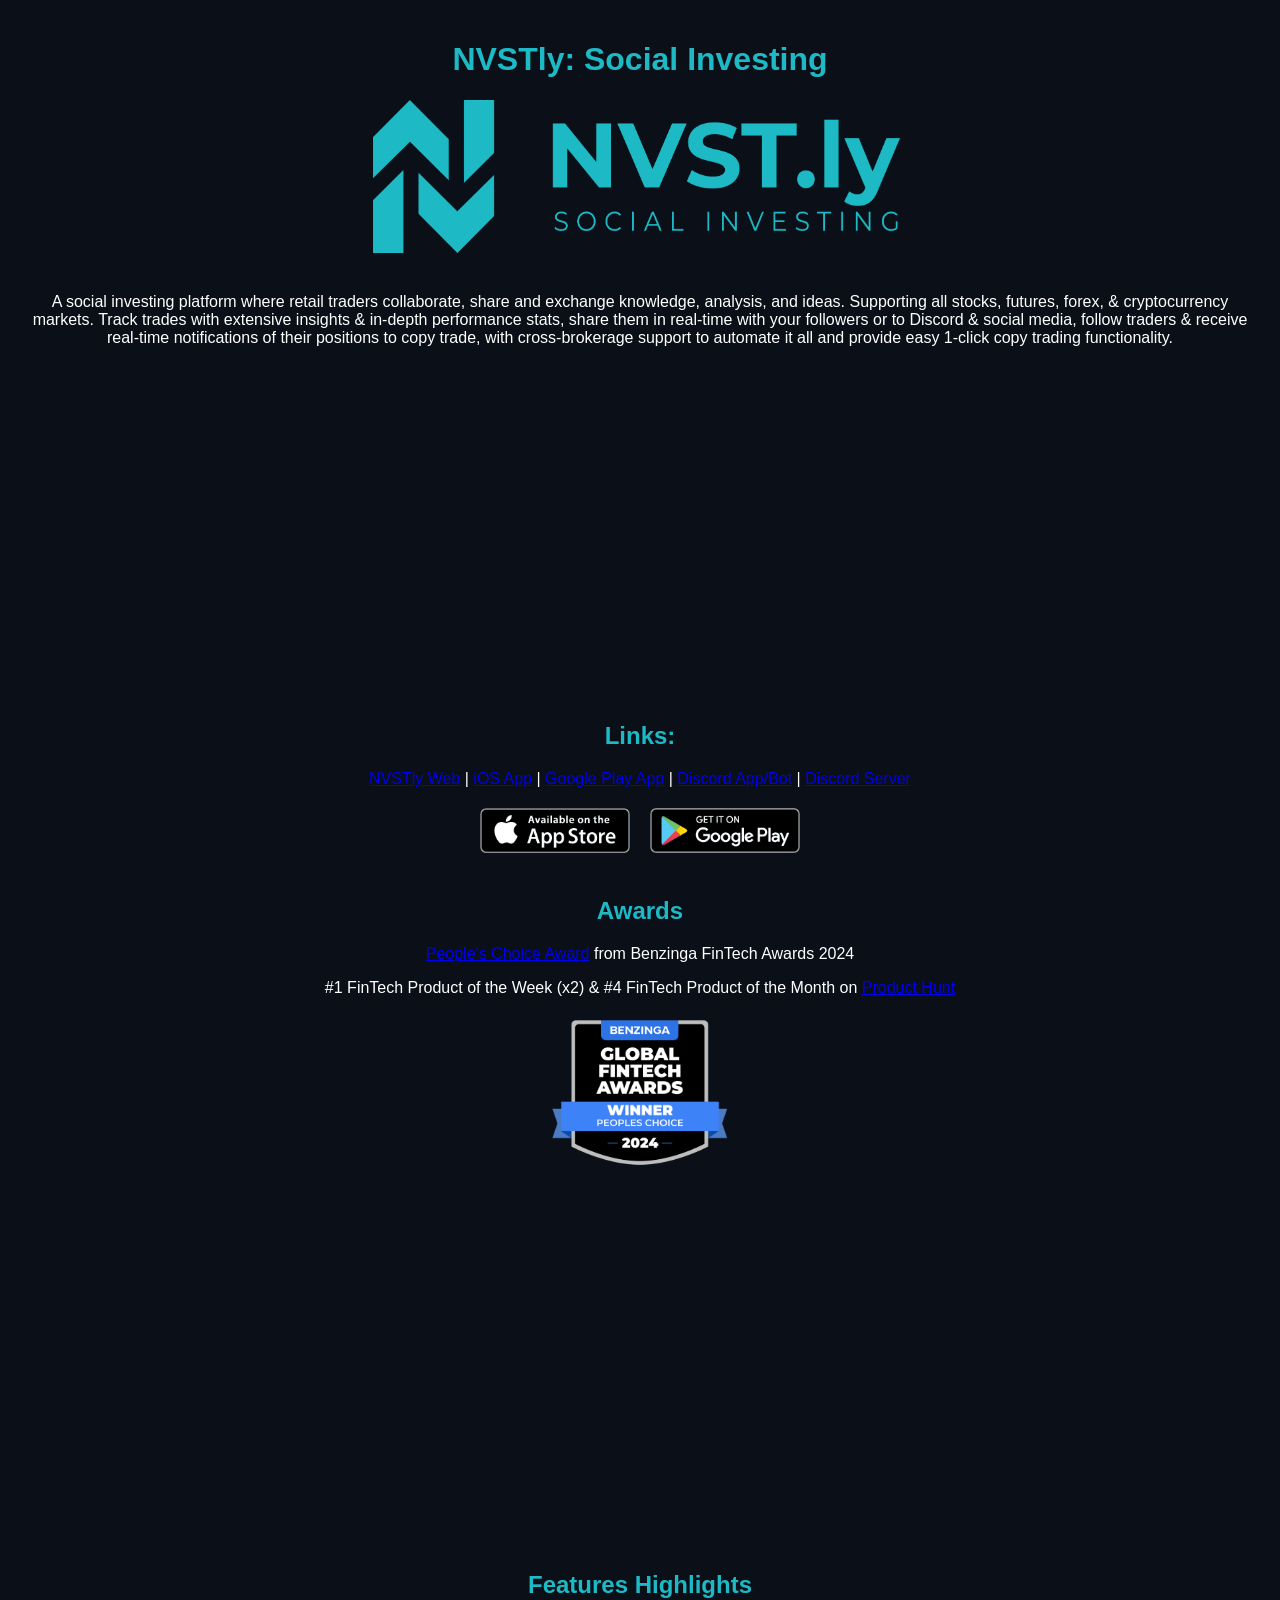
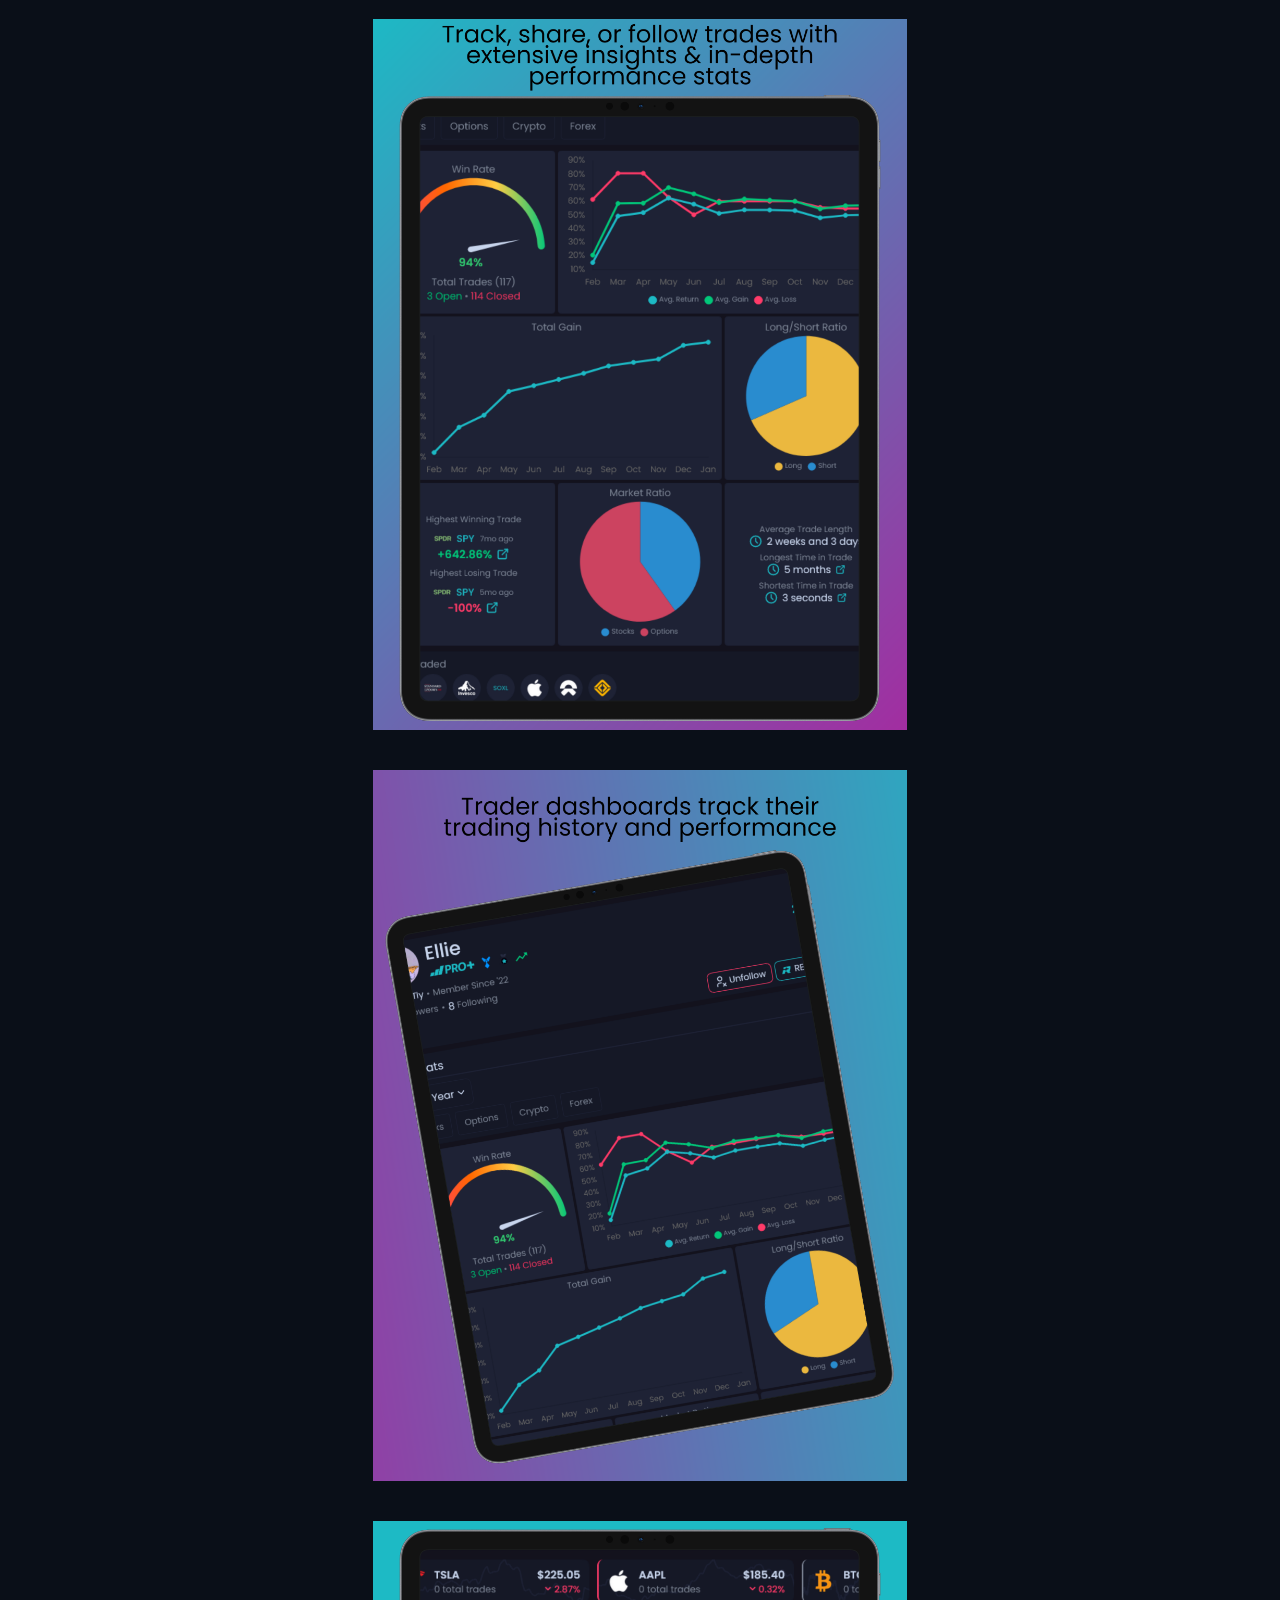
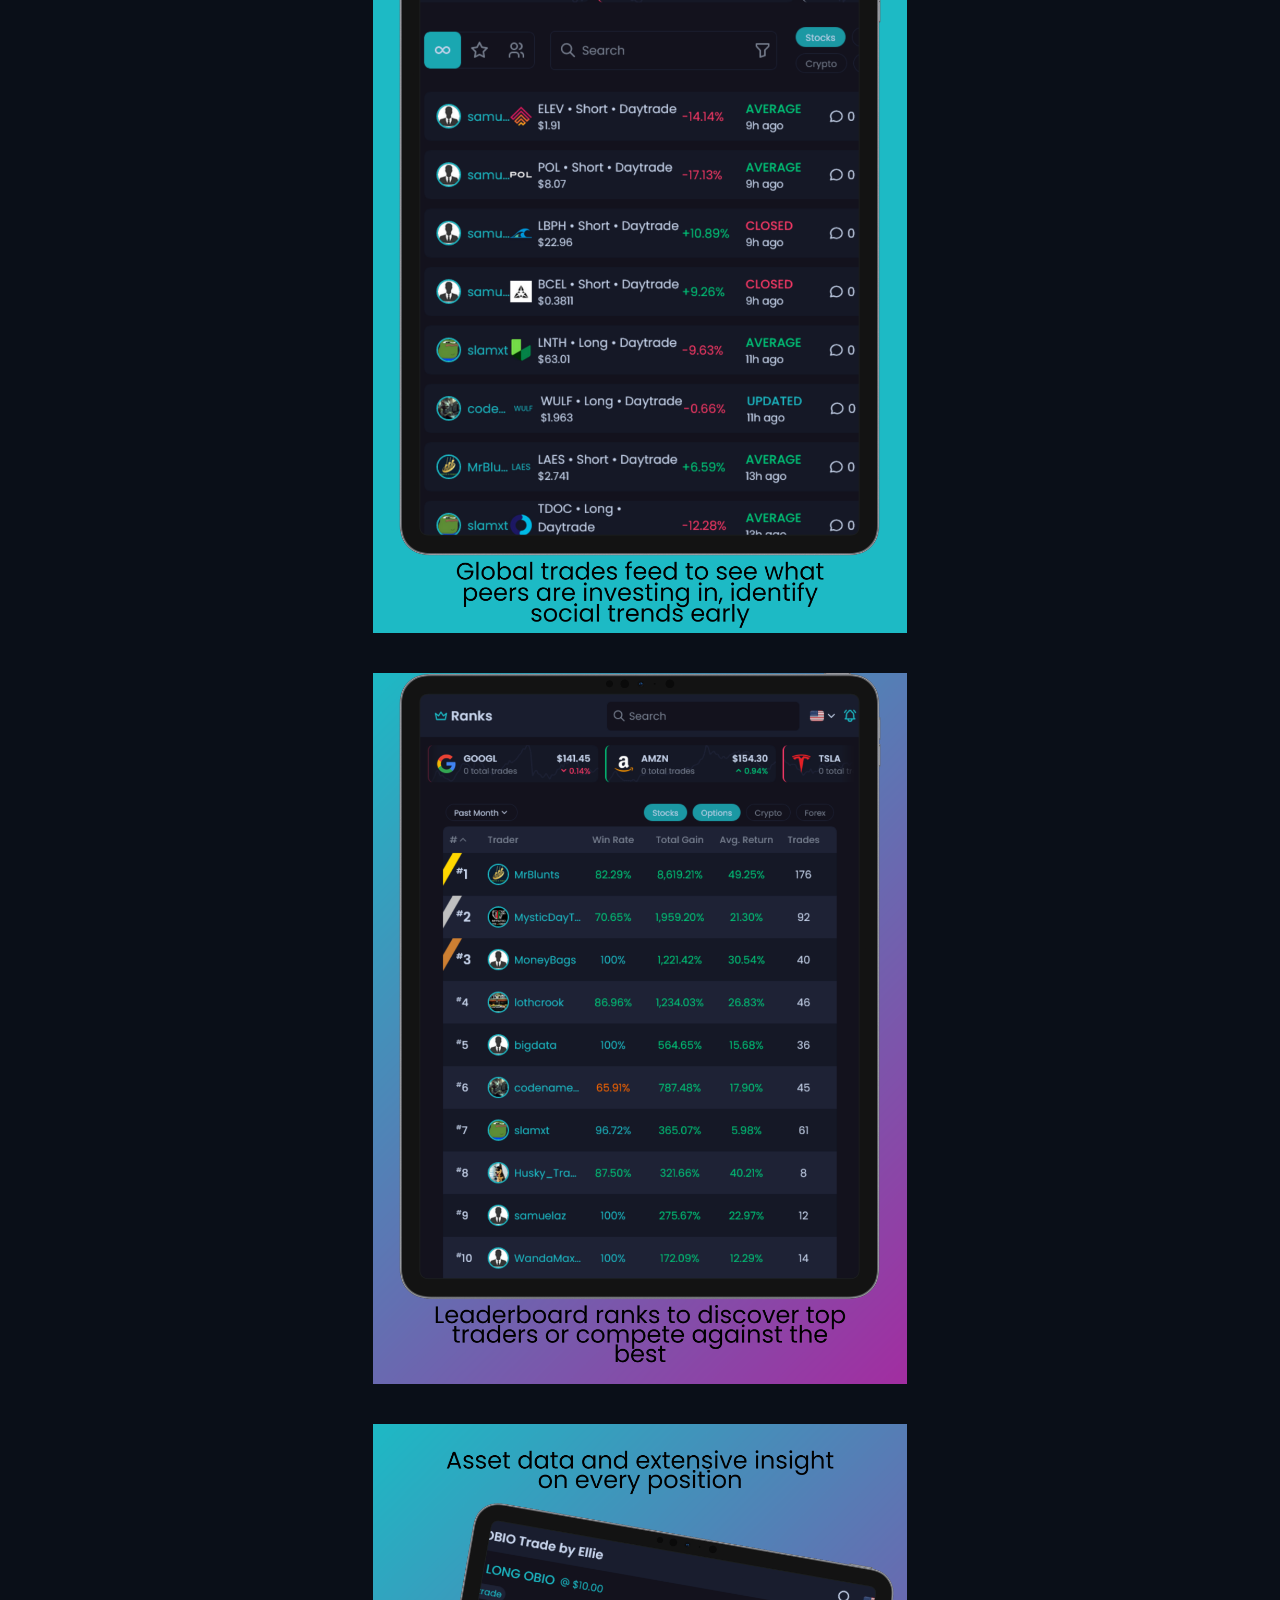
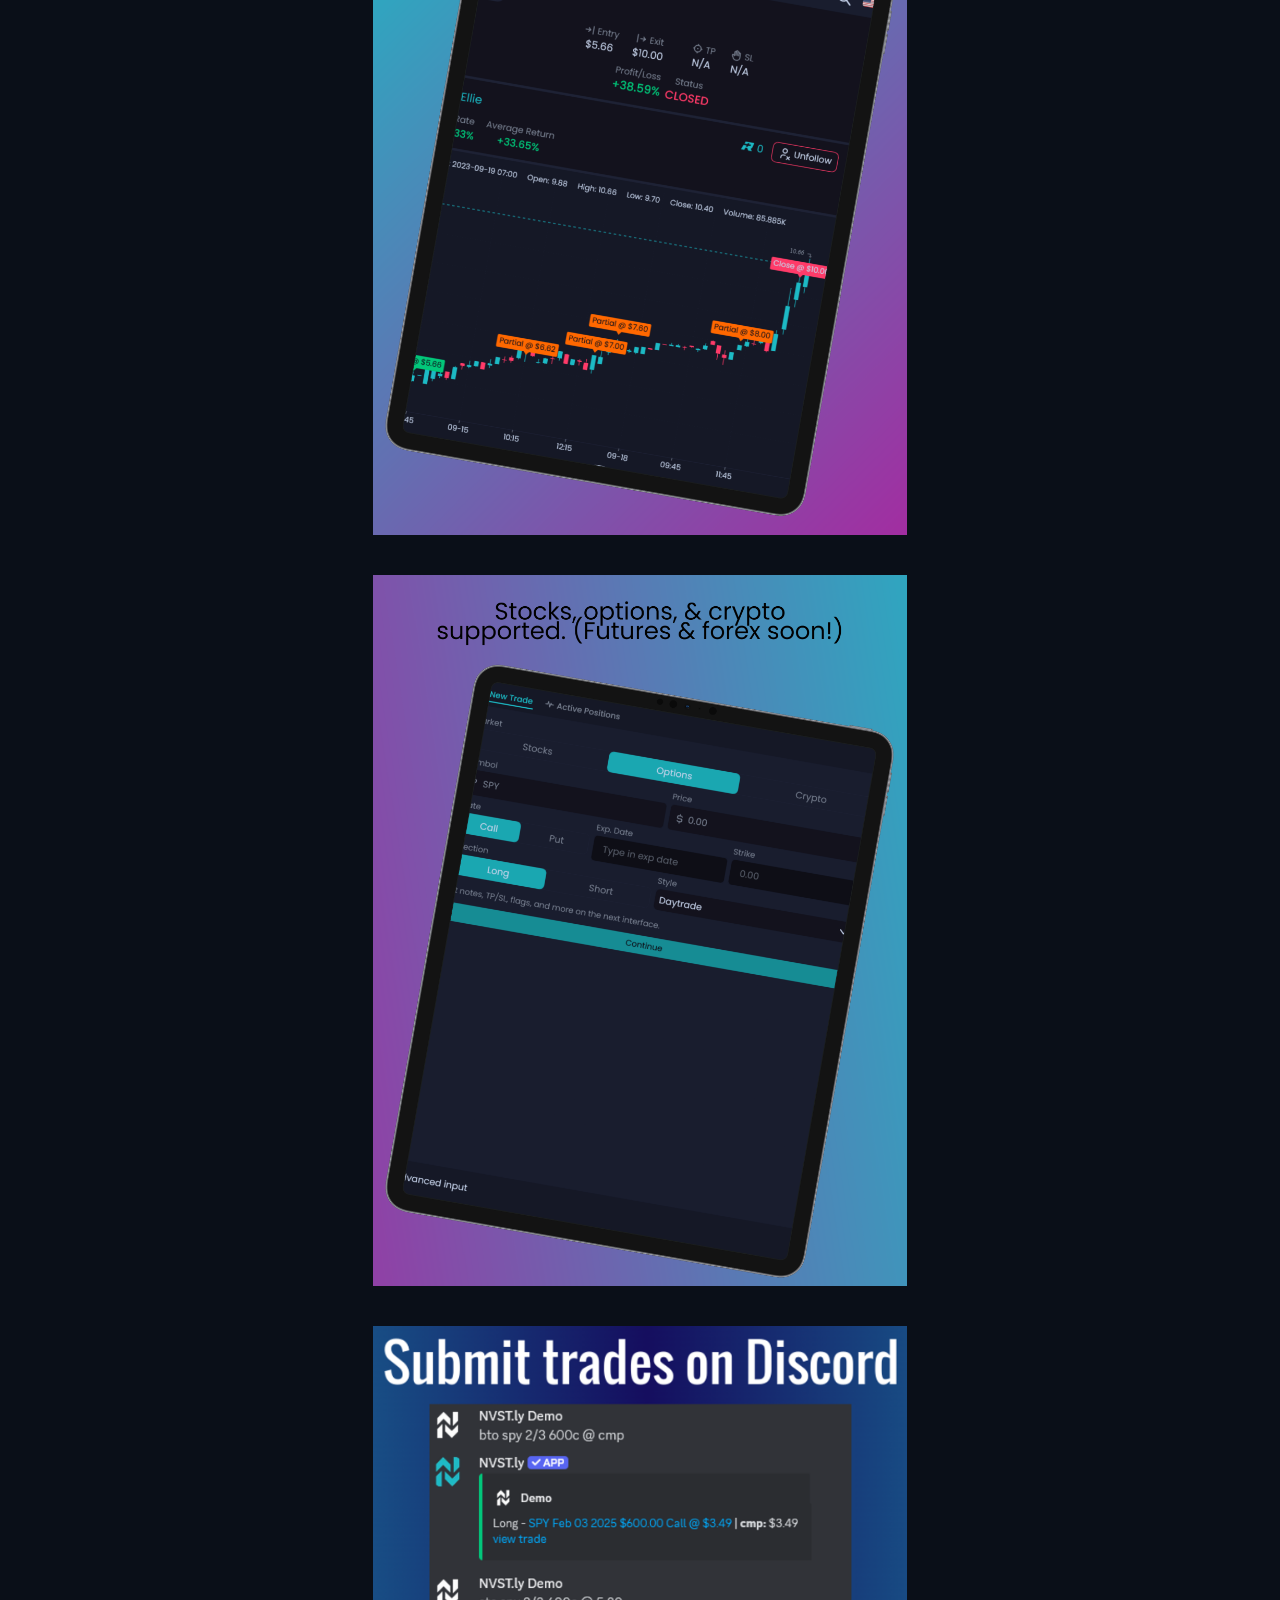
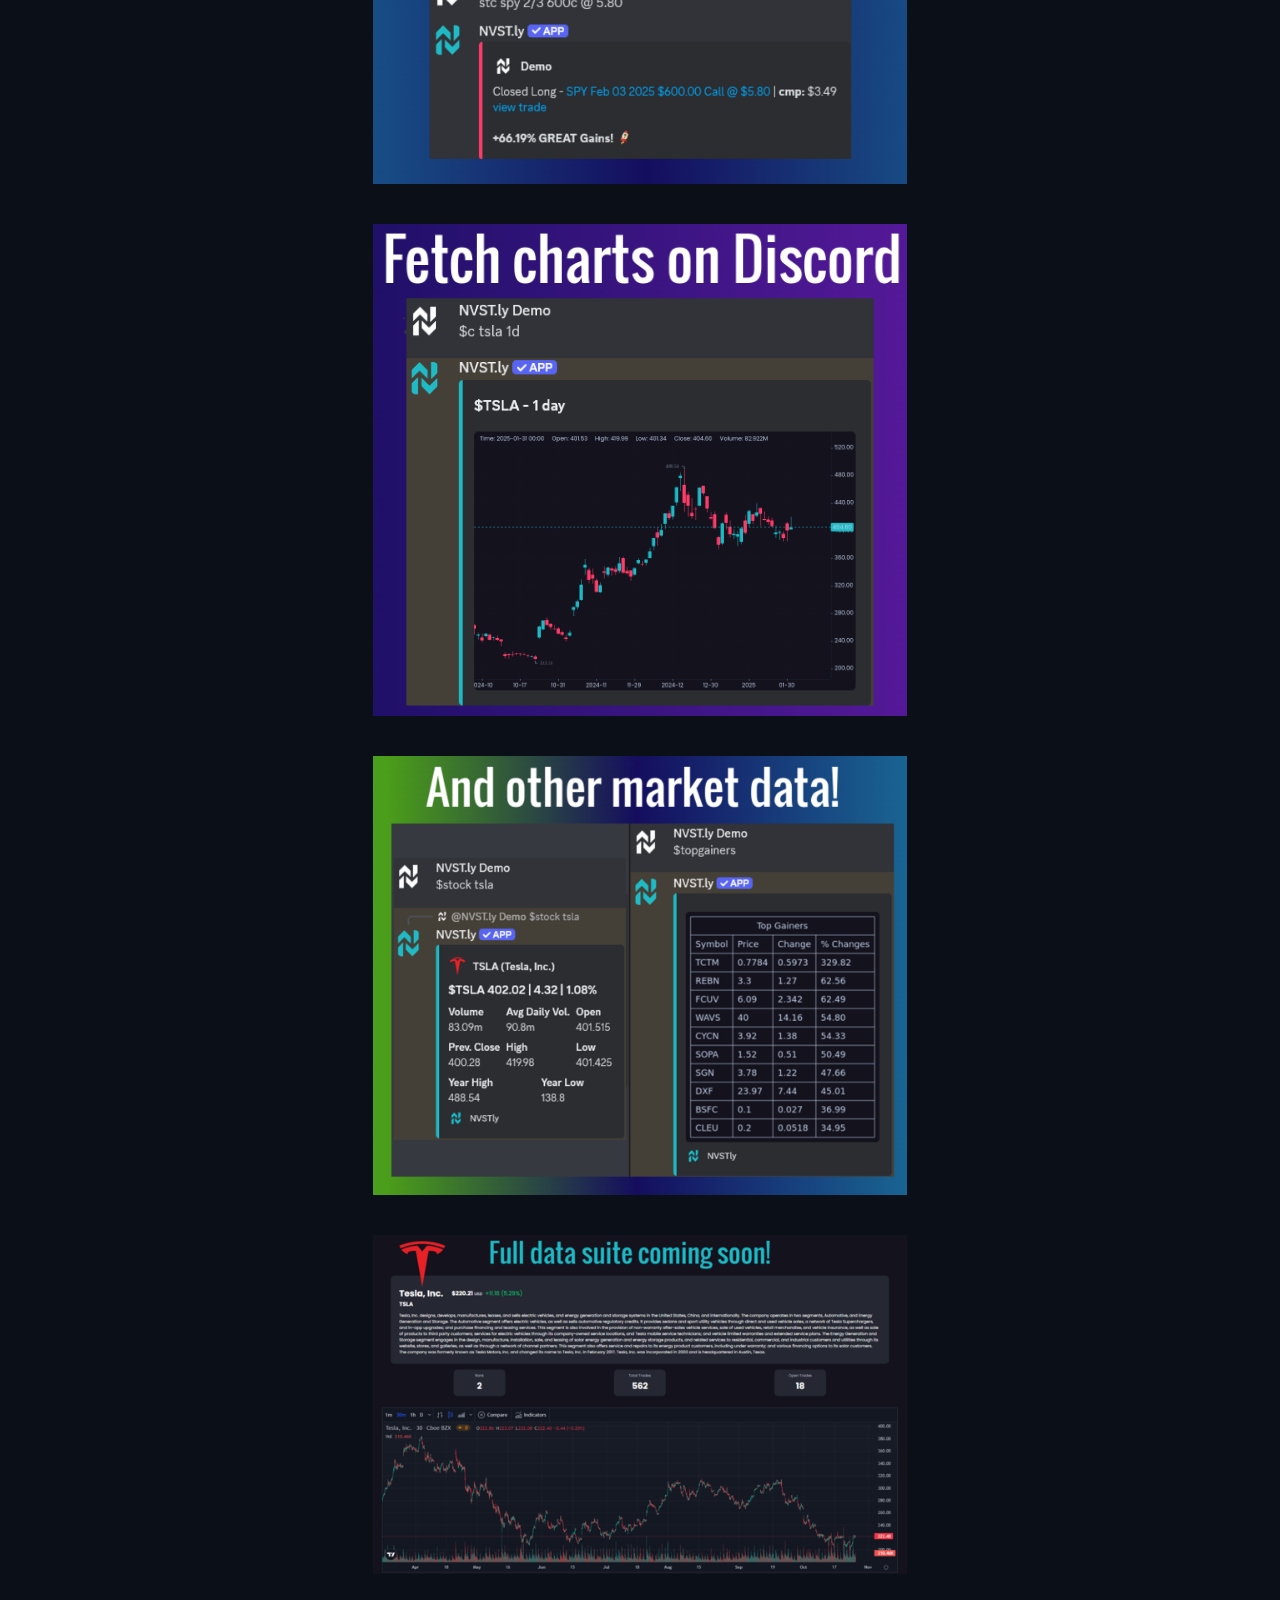
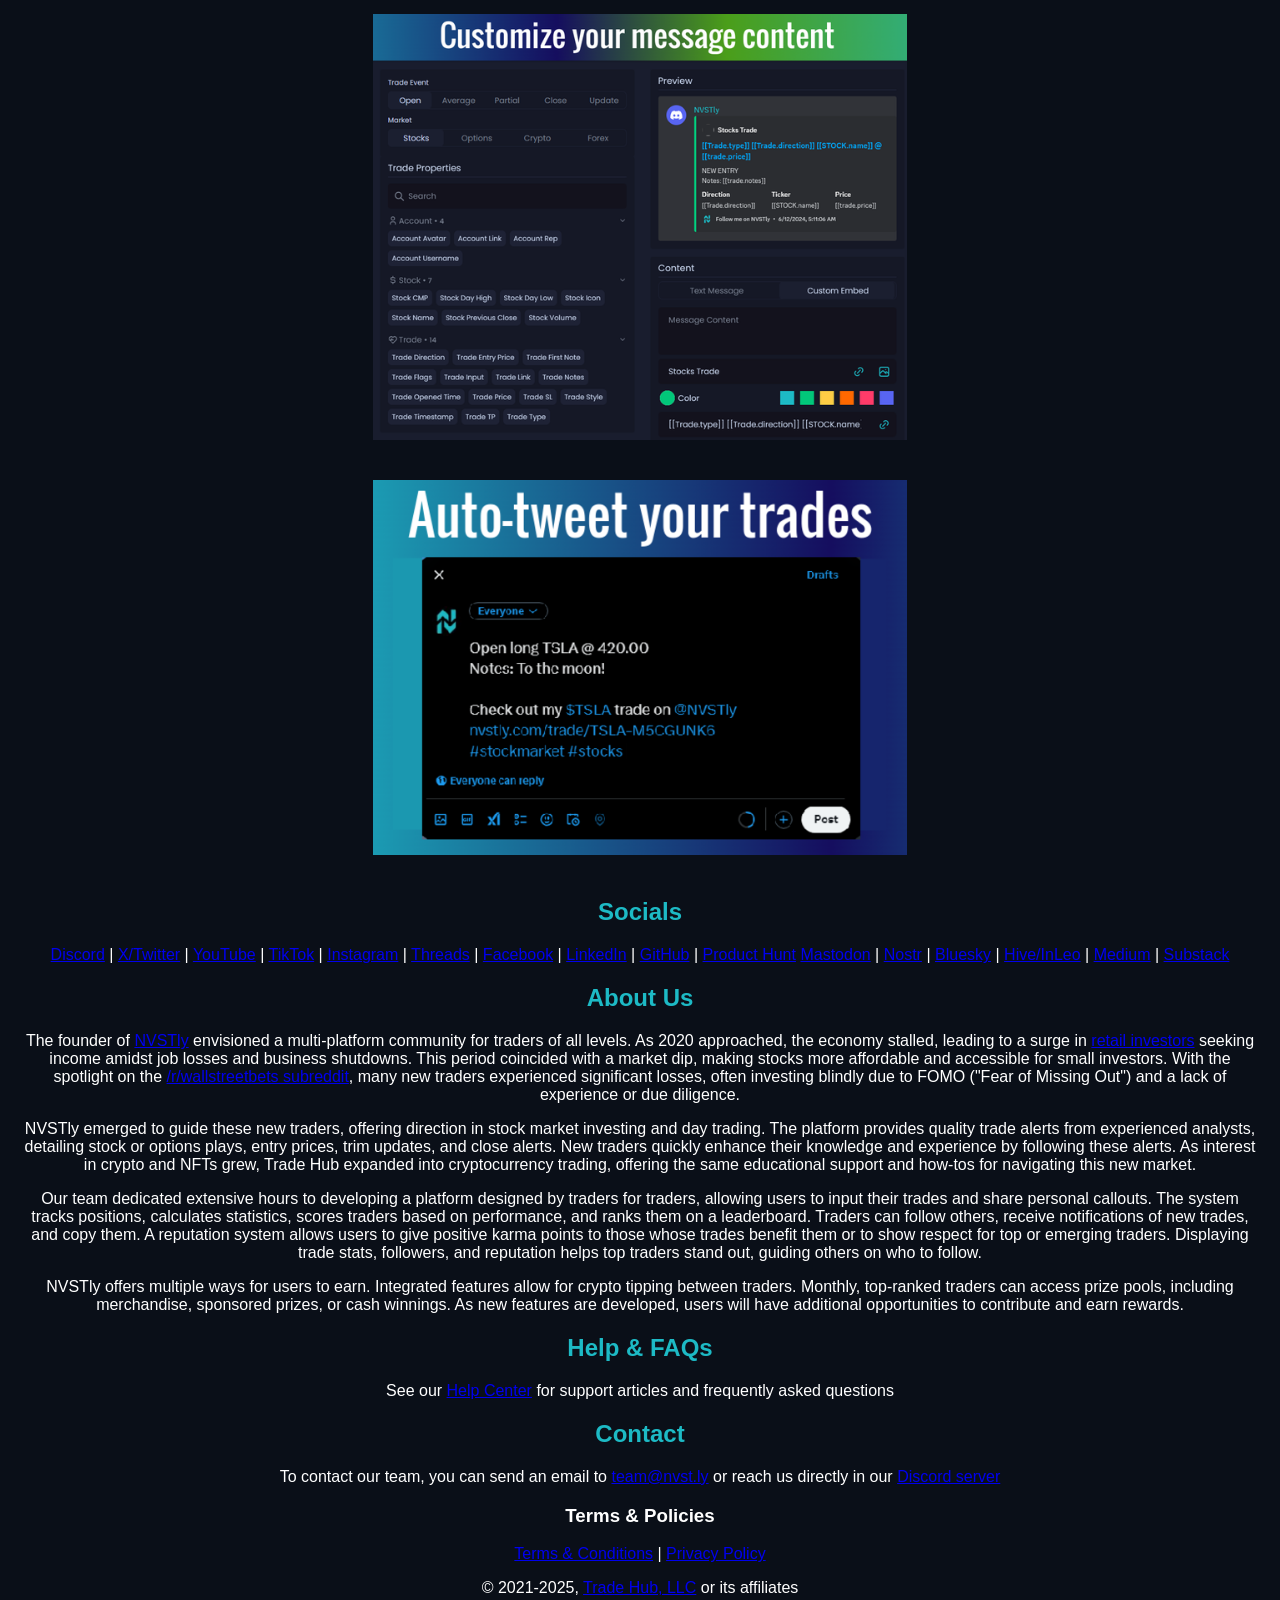
==== docs/index.html @ 955c12d5 "Updates" ====
<!DOCTYPE html>
<html lang="en">

<head>
  <meta charset="UTF-8">
  <meta name="viewport" content="width=device-width, initial-scale=1.0">
  <title>NVSTly: Social Investing</title>
<style>
      body {
      background-color: #0a0f18;
      color: white;
      font-family: Arial, sans-serif;
      margin: 0;
      padding: 0;
    }

    .content {
      text-align: center;
      padding: 20px;
    }

    img {
      width: 43%;
      max-width: 600px;
      margin-bottom: 20px;
    }

    .app-badges {
      display: flex;
      justify-content: center;
      gap: 20px;
      margin: 20px 0;
    }

    .store-badge {
      width: 100%;
      max-width: 150px;
      height: auto;
    }
	
	.benzinga-badge {
      width: 30%;
      max-width: 600px;
      height: auto;
      display: inline-block;
    }

    iframe {
      width: 100%;
      height: 315px;
      max-width: 560px;
      margin-bottom: 20px;
    }

    h1,
    h2 {
      color: #1DBAC5;
    }
</style>
</head>

<body>
  <div class="content">
    <h1><a href="https://nvstly.com" target="_blank" style="color: #1dbac5; text-decoration: none;">NVSTly</a>: Social Investing</h1>

    <p>
      <a href="https://nvstly.com" target="_blank">
        <img src="../assets/images/nvstly_banner.png" alt="NVSTly Banner">
      </a>
    </p>

    <p>A social investing platform where retail traders collaborate, share and exchange knowledge, analysis, and ideas. Supporting all stocks, futures, forex, & cryptocurrency markets. Track trades with extensive insights & in-depth performance stats, share them in real-time with your followers or to Discord & social media, follow traders & receive real-time notifications of their positions to copy trade, with cross-brokerage support to automate it all and provide easy 1-click copy trading functionality.</p>

    <p>
      <a href="https://www.youtube.com/watch?v=usMjT4vcewY" target="_blank">
        <iframe src="https://www.youtube.com/embed/usMjT4vcewY" title="NVSTly: Social Investing" frameborder="0" allow="accelerometer; autoplay; encrypted-media; gyroscope; picture-in-picture" allowfullscreen></iframe>
      </a>
    </p>

    <h2>Links:</h2>
    <p>
      <a href="https://nvstly.com" target="_blank">NVSTly Web</a> |
      <a href="https://nvstly.com/go/ios" target="_blank">iOS App</a> |
      <a href="https://nvstly.com/go/android" target="_blank">Google Play App</a> |
      <a href="https://nvstly.com/go/bot" target="_blank">Discord App/Bot</a> |
      <a href="https://nvstly.com/go/discord" target="_blank">Discord Server</a>
    </p>
    
    <div class="app-badges">
      <a href="https://nvstly.com/go/ios" target="_blank">
        <img class="store-badge" src="../assets/images/app_store.png" alt="Download on the App Store">
      </a>
      <a href="https://nvstly.com/go/android" target="_blank">
        <img class="store-badge" src="../assets/images/google_play.png" alt="Get it on Google Play">
      </a>
    </div>

    <h2>Awards</h2>
	<p>
      <a href="https://www.benzinga.com/news/events/24/11/42098678/these-are-the-top-fintech-innovators-recognized-at-benzingas-2024-global-fintech-awards" target="_blank">People's Choice Award</a> from Benzinga FinTech Awards 2024
    </p>
    <p>
      #1 FinTech Product of the Week (x2) & #4 FinTech Product of the Month on <a href="https://www.producthunt.com/products/nvstly-social-investing" target="_blank">Product Hunt</a>
    </p>
    
    <p style="text-align: center;">
      <a href="https://nvstly.com/shrt/bnzga" target="_blank" style="display: inline-block;">
        <img class="benzinga-badge" src="../assets/images/benzinga_badge.png" alt="Benzinga Award">
      </a>
    </p>
    
    <p>
      <a href="https://www.youtube.com/watch?v=T31HkdKYkck" target="_blank">
        <iframe src="https://www.youtube.com/embed/T31HkdKYkck" title="Benzinga Interviews NVSTly" frameborder="0" allow="accelerometer; autoplay; encrypted-media; gyroscope; picture-in-picture" allowfullscreen></iframe>
      </a>
    </p>

    <h2>Features Highlights</h2>
    <p>
      <a href="https://nvstly.com" target="_blank">
        <img src="../assets/images/app1.png" alt="Performance Stats">
      </a>
    </p>
    <p>
      <a href="https://nvstly.com" target="_blank">
        <img src="../assets/images/app2.png" alt="Trader Dashboard">
      </a>
    </p>
    <p>
      <a href="https://nvstly.com" target="_blank">
        <img src="../assets/images/app3.png" alt="Latest trades, top trades, or positions from traders you follow">
      </a>
    </p>
    <p>
      <a href="https://nvstly.com" target="_blank">
        <img src="../assets/images/app4.png" alt="Global & community leaderboards">
      </a>
    </p>
    <p>
      <a href="https://nvstly.com" target="_blank">
        <img src="../assets/images/app5.png" alt="In-depth data on every trade position">
      </a>
    </p>
    <p>
      <a href="https://nvstly.com" target="_blank">
        <img src="../assets/images/app6.png" alt="Web browser functionality">
      </a>
    </p>
    <p>
      <a href="https://nvstly.com" target="_blank">
        <img src="../assets/images/app7.png" alt="One-of-a-kind trade tracking & sharing Discord bot">
      </a>
    </p>
    <p>
      <a href="https://nvstly.com" target="_blank">
        <img src="../assets/images/app8.png" alt="Conveniently fetch market data">
      </a>
    </p>
    <p>
      <a href="https://nvstly.com" target="_blank">
        <img src="../assets/images/app9.png" alt="Almost any data!">
      </a>
    </p>
    <p>
      <a href="https://nvstly.com" target="_blank">
        <img src="../assets/images/app10.png" alt="Financial data and stock statistics">
      </a>
    </p>
    <p>
      <a href="https://nvstly.com" target="_blank">
        <img src="../assets/images/app11.png" alt="Unique Trade Sharing features">
      </a>
    </p>
    <p>
      <a href="https://nvstly.com" target="_blank">
        <img src="../assets/images/app12.png" alt="Integrated with Discord & Twitter">
      </a>
    </p>

    <h2>Socials</h2>
    <p>
      <a href="https://nvstly.com/discord" target="_blank">Discord</a> |
      <a href="https://nvstly.com/go/x" target="_blank">X/Twitter</a> |
      <a href="https://nvstly.com/go/youtube" target="_blank">YouTube</a> |
      <a href="https://nvstly.com/go/tiktok" target="_blank">TikTok</a> |
      <a href="https://nvstly.com/go/instagram" target="_blank">Instagram</a> |
      <a href="https://nvstly.com/go/threads" target="_blank">Threads</a> |
      <a href="https://nvstly.com/go/facebook" target="_blank">Facebook</a> |
      <a href="https://nvstly.com/go/linkedin" target="_blank">LinkedIn</a> |
      <a href="https://nvstly.com/go/github" target="_blank">GitHub</a> |
      <a href="https://nvstly.com/go/producthunt" target="_blank">Product Hunt</a>
      <a href="https://nvstly.com/go/mastodon" target="_blank">Mastodon</a> |
      <a href="https://nvstly.com/go/nostr" target="_blank">Nostr</a> |
      <a href="https://nvstly.com/go/bsky" target="_blank">Bluesky</a> |
      <a href="https://nvstly.com/go/hive" target="_blank">Hive/InLeo</a> |
      <a href="https://nvstly.com/go/medium" target="_blank">Medium</a> |
      <a href="https://nvstly.com/go/substack" target="_blank">Substack</a>
    </p>

    <h2>About Us</h2>
    <p>
        The founder of <a href="https://nvstly.com" target="_blank">NVSTly</a> envisioned a multi-platform community for traders of all levels. As 2020 approached, the economy stalled, leading to a surge in 
        <a href="https://www.investopedia.com/terms/r/retailinvestor.asp" target="_blank">retail investors</a> seeking income amidst job losses and business shutdowns. This period coincided with a market dip, making stocks more affordable and accessible for small investors. 
        With the spotlight on the <a href="https://theprint.in/theprint-essential/the-gamestop-story-how-a-group-of-investors-on-reddit-gave-wall-street-a-wild-week/595181/" target="_blank">/r/wallstreetbets subreddit</a>, many new traders experienced significant losses, 
        often investing blindly due to FOMO ("Fear of Missing Out") and a lack of experience or due diligence.
    </p>

    <p>
        NVSTly emerged to guide these new traders, offering direction in stock market investing and day trading. The platform provides quality trade alerts from experienced analysts, detailing stock or options plays, 
        entry prices, trim updates, and close alerts. New traders quickly enhance their knowledge and experience by following these alerts. As interest in crypto and NFTs grew, Trade Hub expanded into cryptocurrency 
        trading, offering the same educational support and how-tos for navigating this new market.
    </p>

    <p>
        Our team dedicated extensive hours to developing a platform designed by traders for traders, allowing users to input their trades and share personal callouts. The system tracks positions, calculates statistics, 
        scores traders based on performance, and ranks them on a leaderboard. Traders can follow others, receive notifications of new trades, and copy them. A reputation system allows users to give positive karma points 
        to those whose trades benefit them or to show respect for top or emerging traders. Displaying trade stats, followers, and reputation helps top traders stand out, guiding others on who to follow.
    </p>

    <p>
        NVSTly offers multiple ways for users to earn. Integrated features allow for crypto tipping between traders. Monthly, top-ranked traders can access prize pools, including merchandise, sponsored prizes, or cash winnings. 
        As new features are developed, users will have additional opportunities to contribute and earn rewards.
    </p>

    <h2>Help & FAQs</h2>
    <p>See our <a href="https://help.nvstly.com" target="_blank">Help Center</a> for support articles and frequently asked questions</p>

    <h2>Contact</h2>
    <p>To contact our team, you can send an email to <a href="mailto:team@nvst.ly">team@nvst.ly</a> or reach us directly in our <a href="https://nvstly.com/discord" target="_blank">Discord server</a></p>

    <h3>Terms & Policies</h3>
    <p>
      <a href="https://nvstly.com/terms" target="_blank">Terms & Conditions</a> |
      <a href="https://nvstly.com/privacy" target="_blank">Privacy Policy</a>
    </p>

    <footer>
      <p>© 2021-2025, <a href="https://tradehub.llc" target="_blank">Trade Hub, LLC</a> or its affiliates</p>
    </footer>
  </div>
</body>

</html>
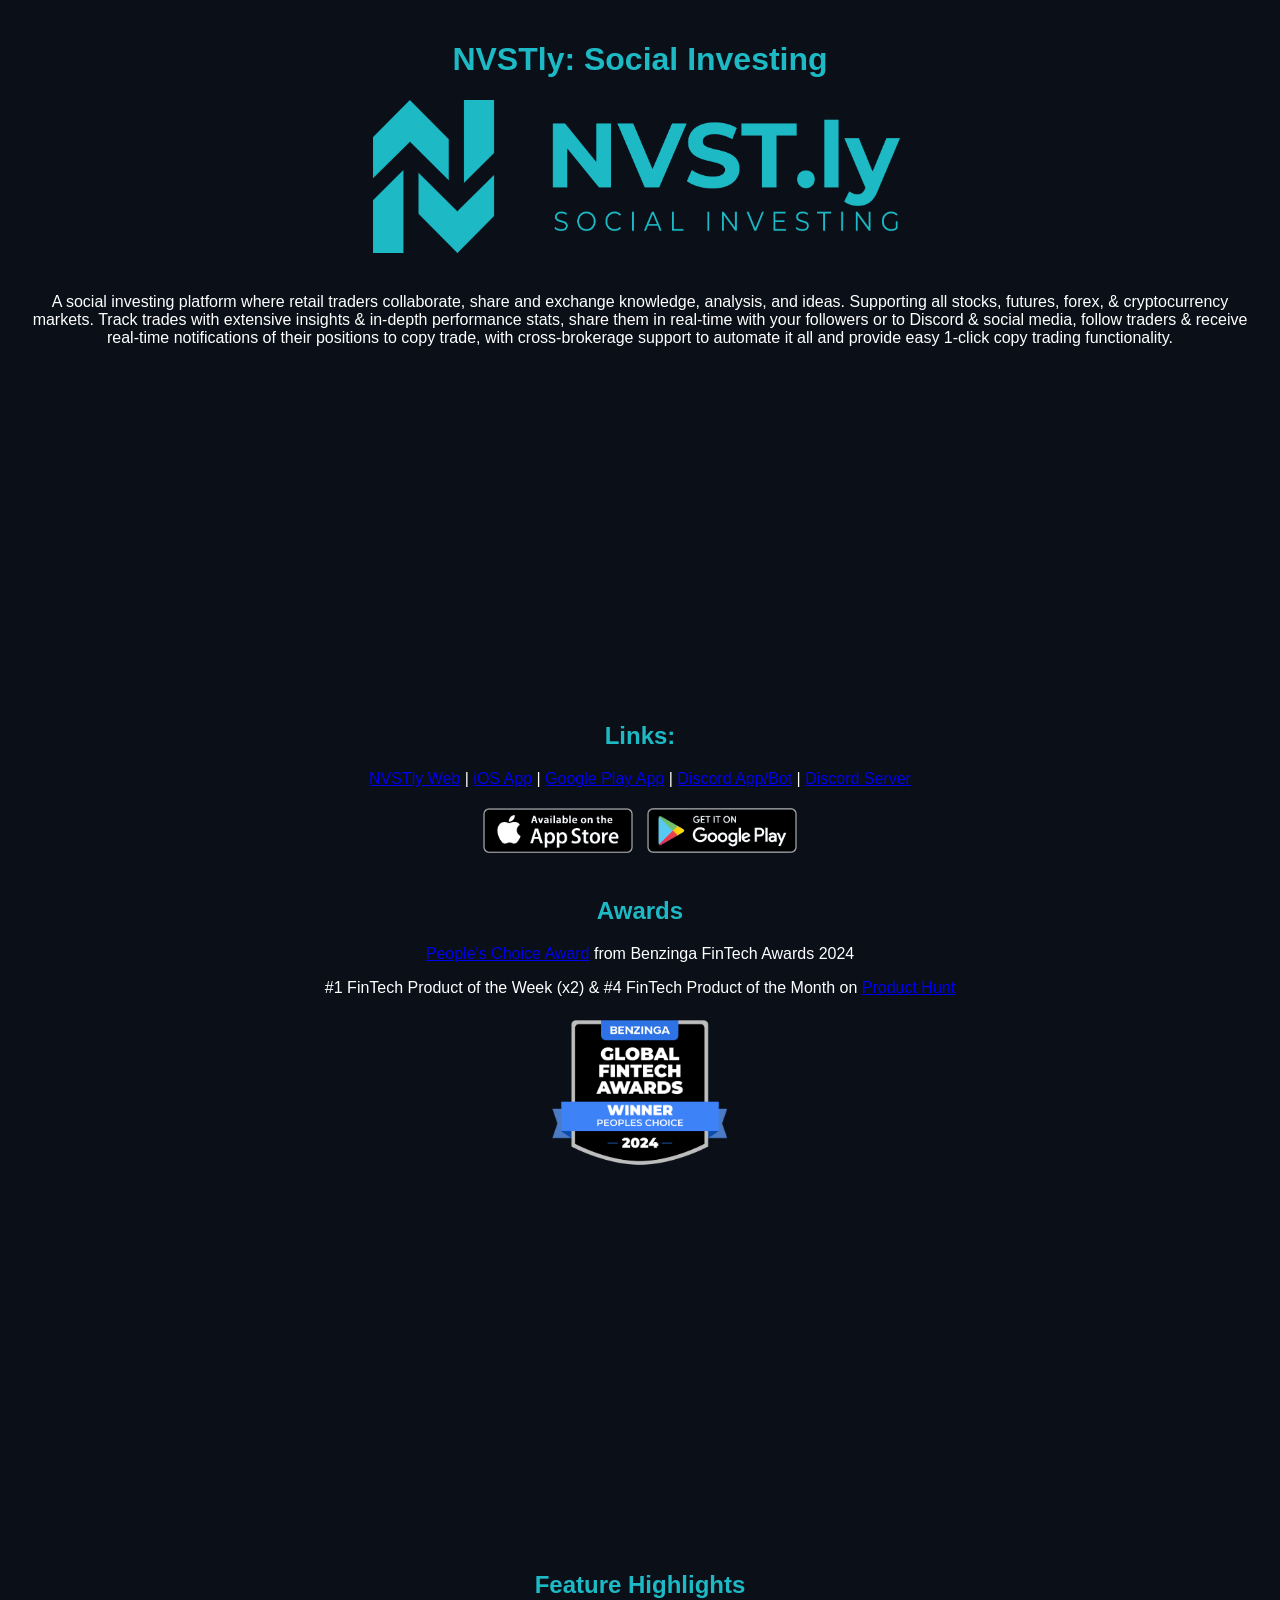
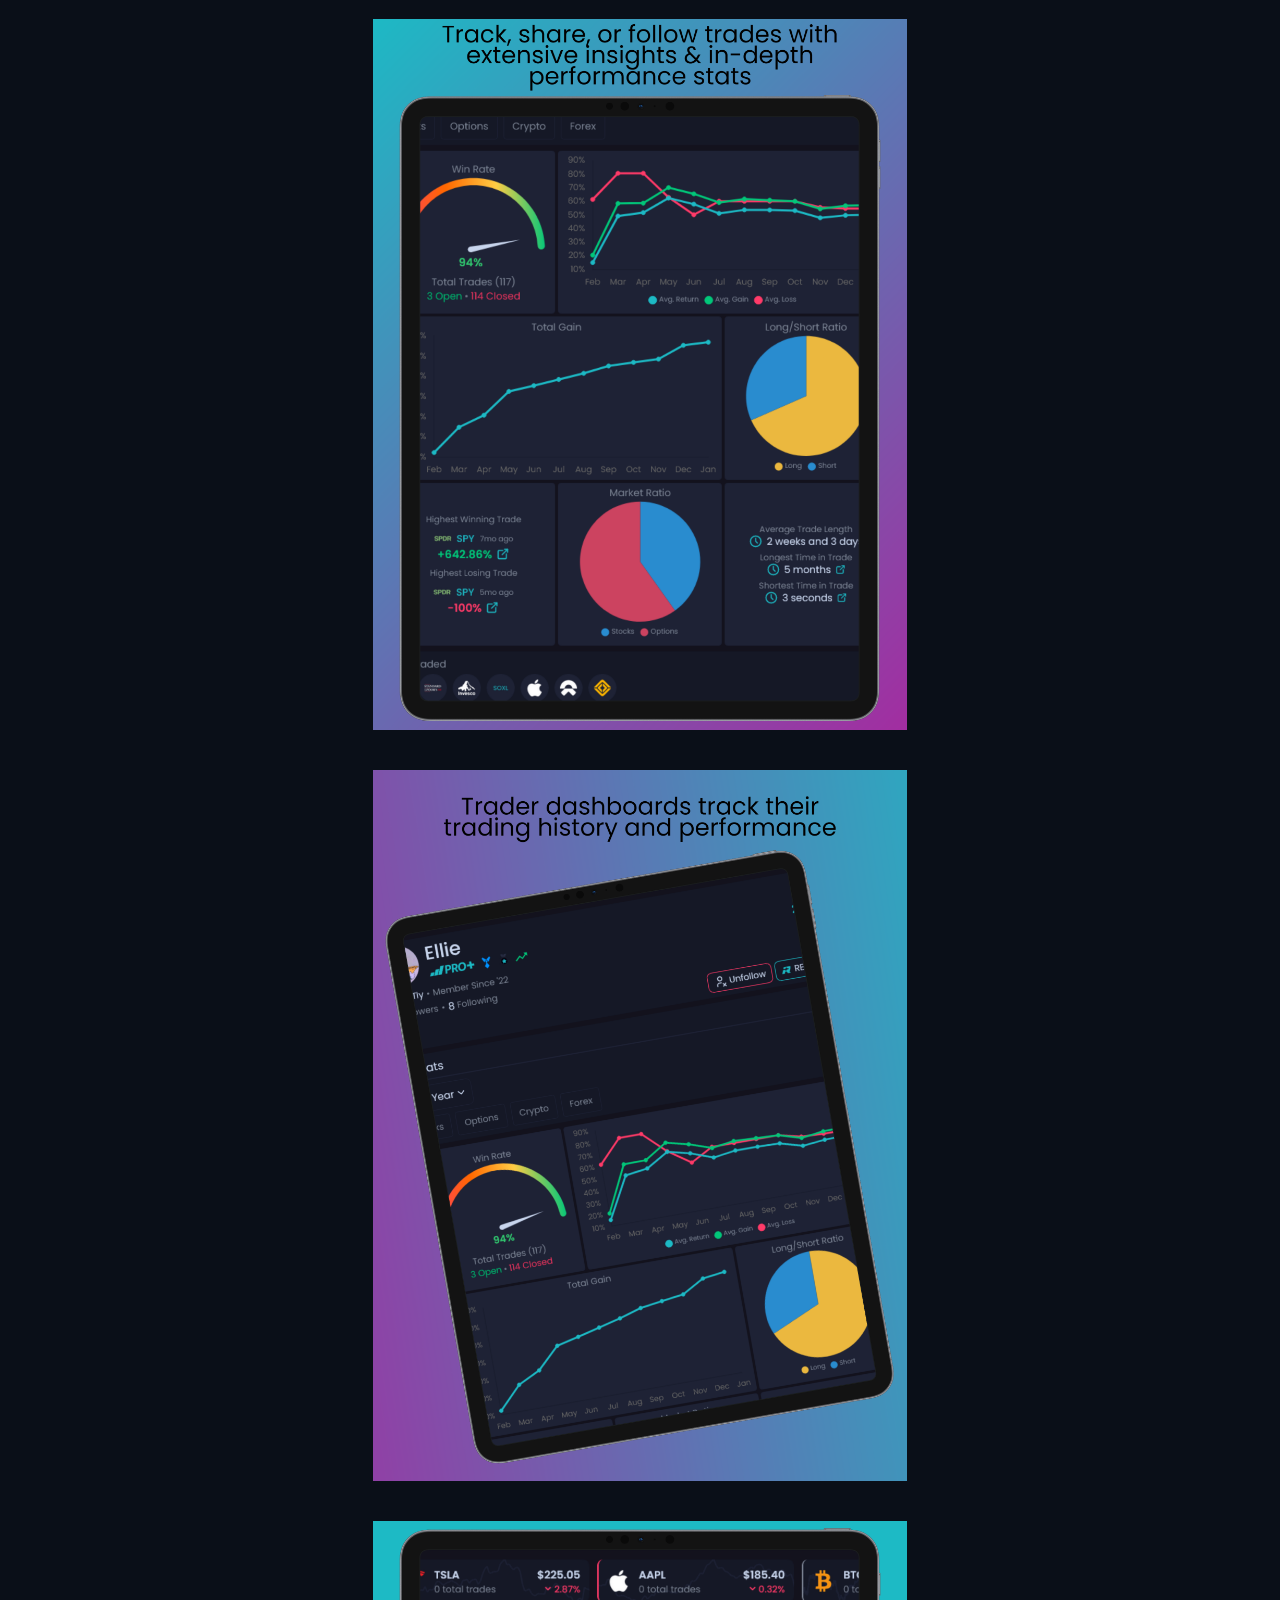
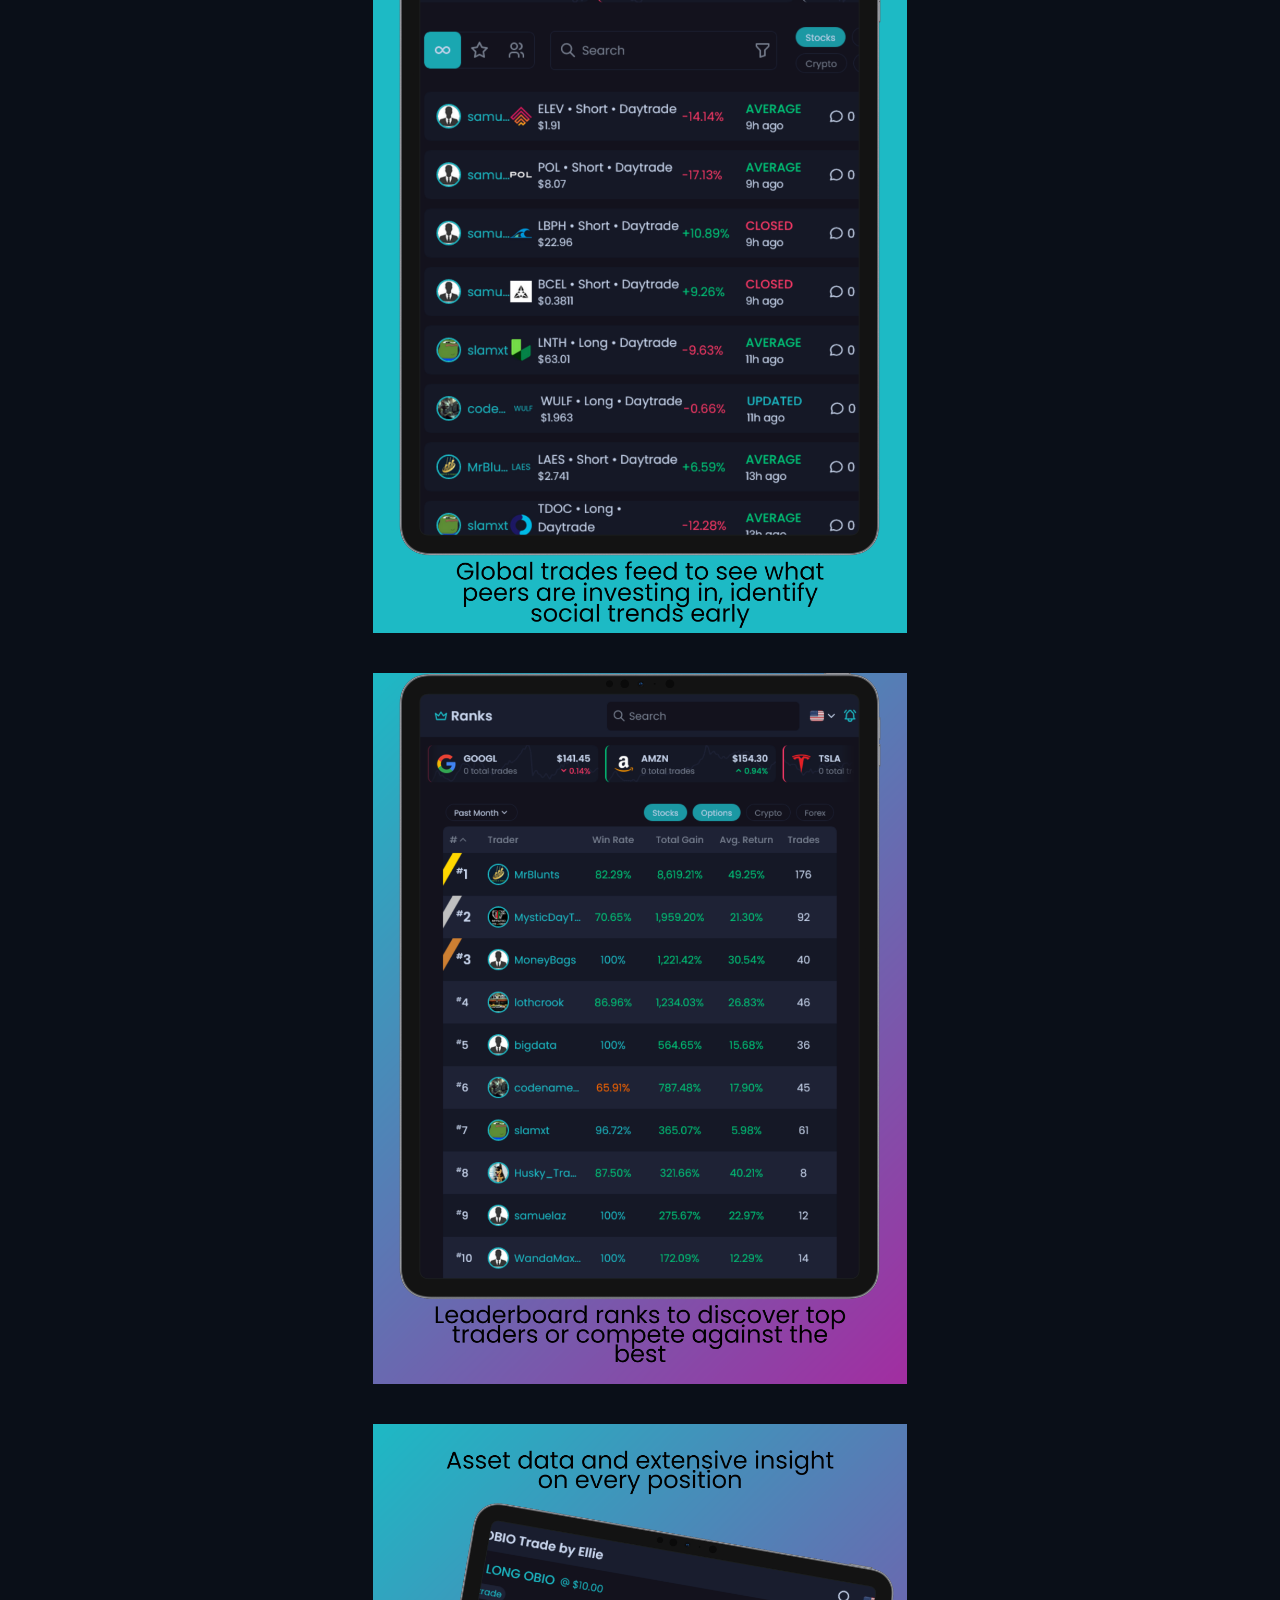
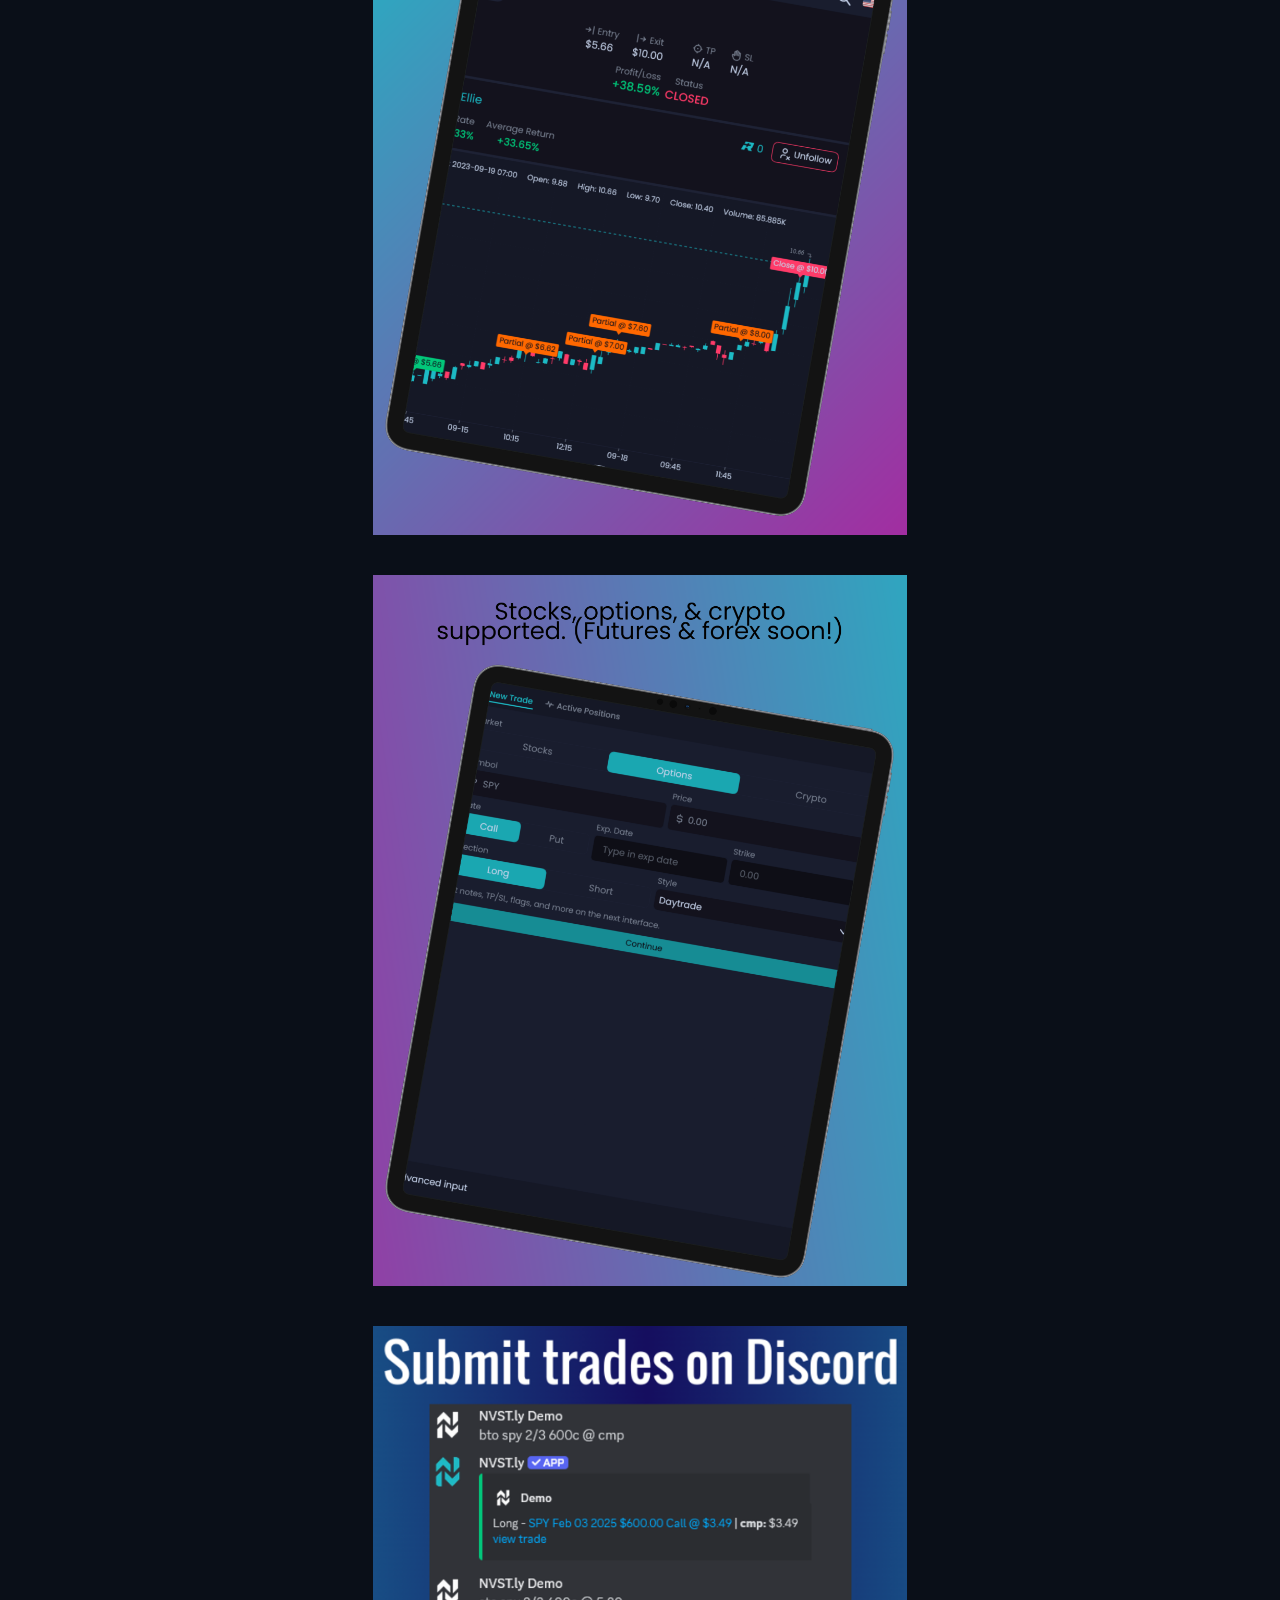
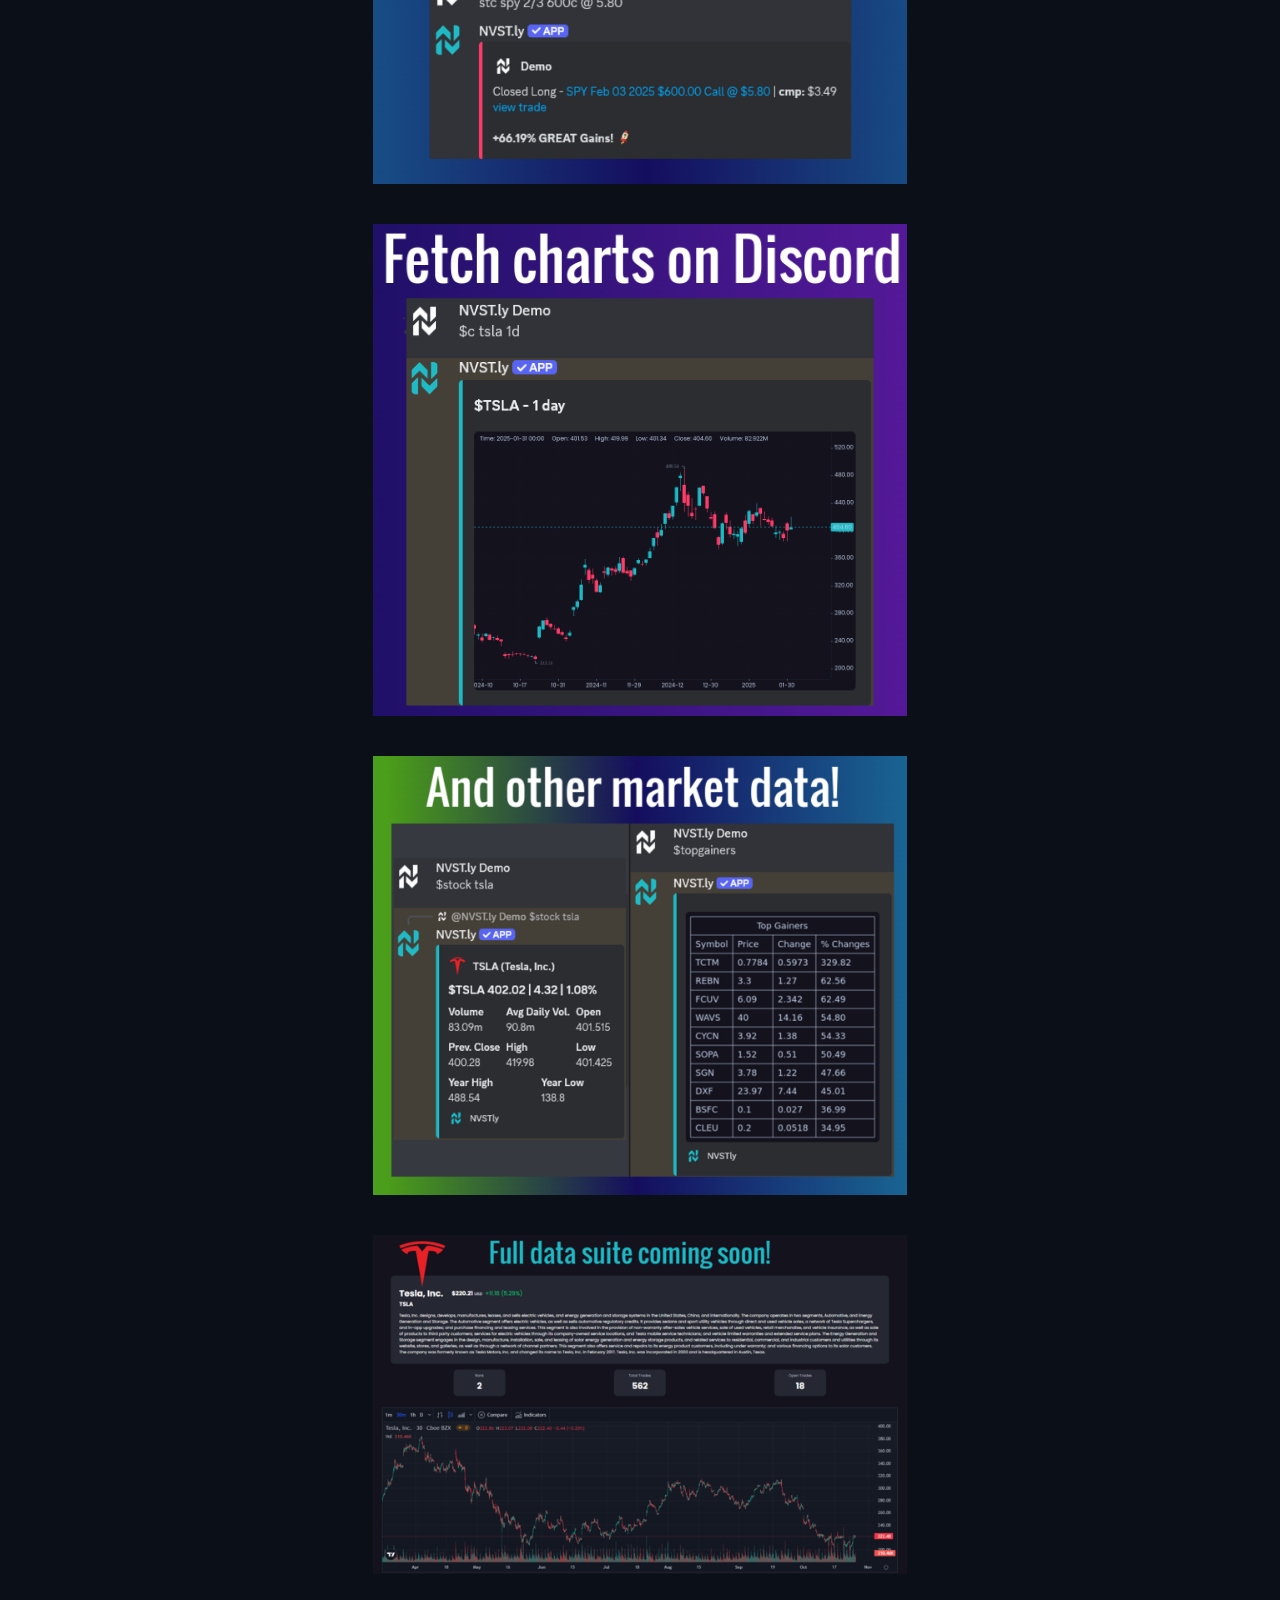
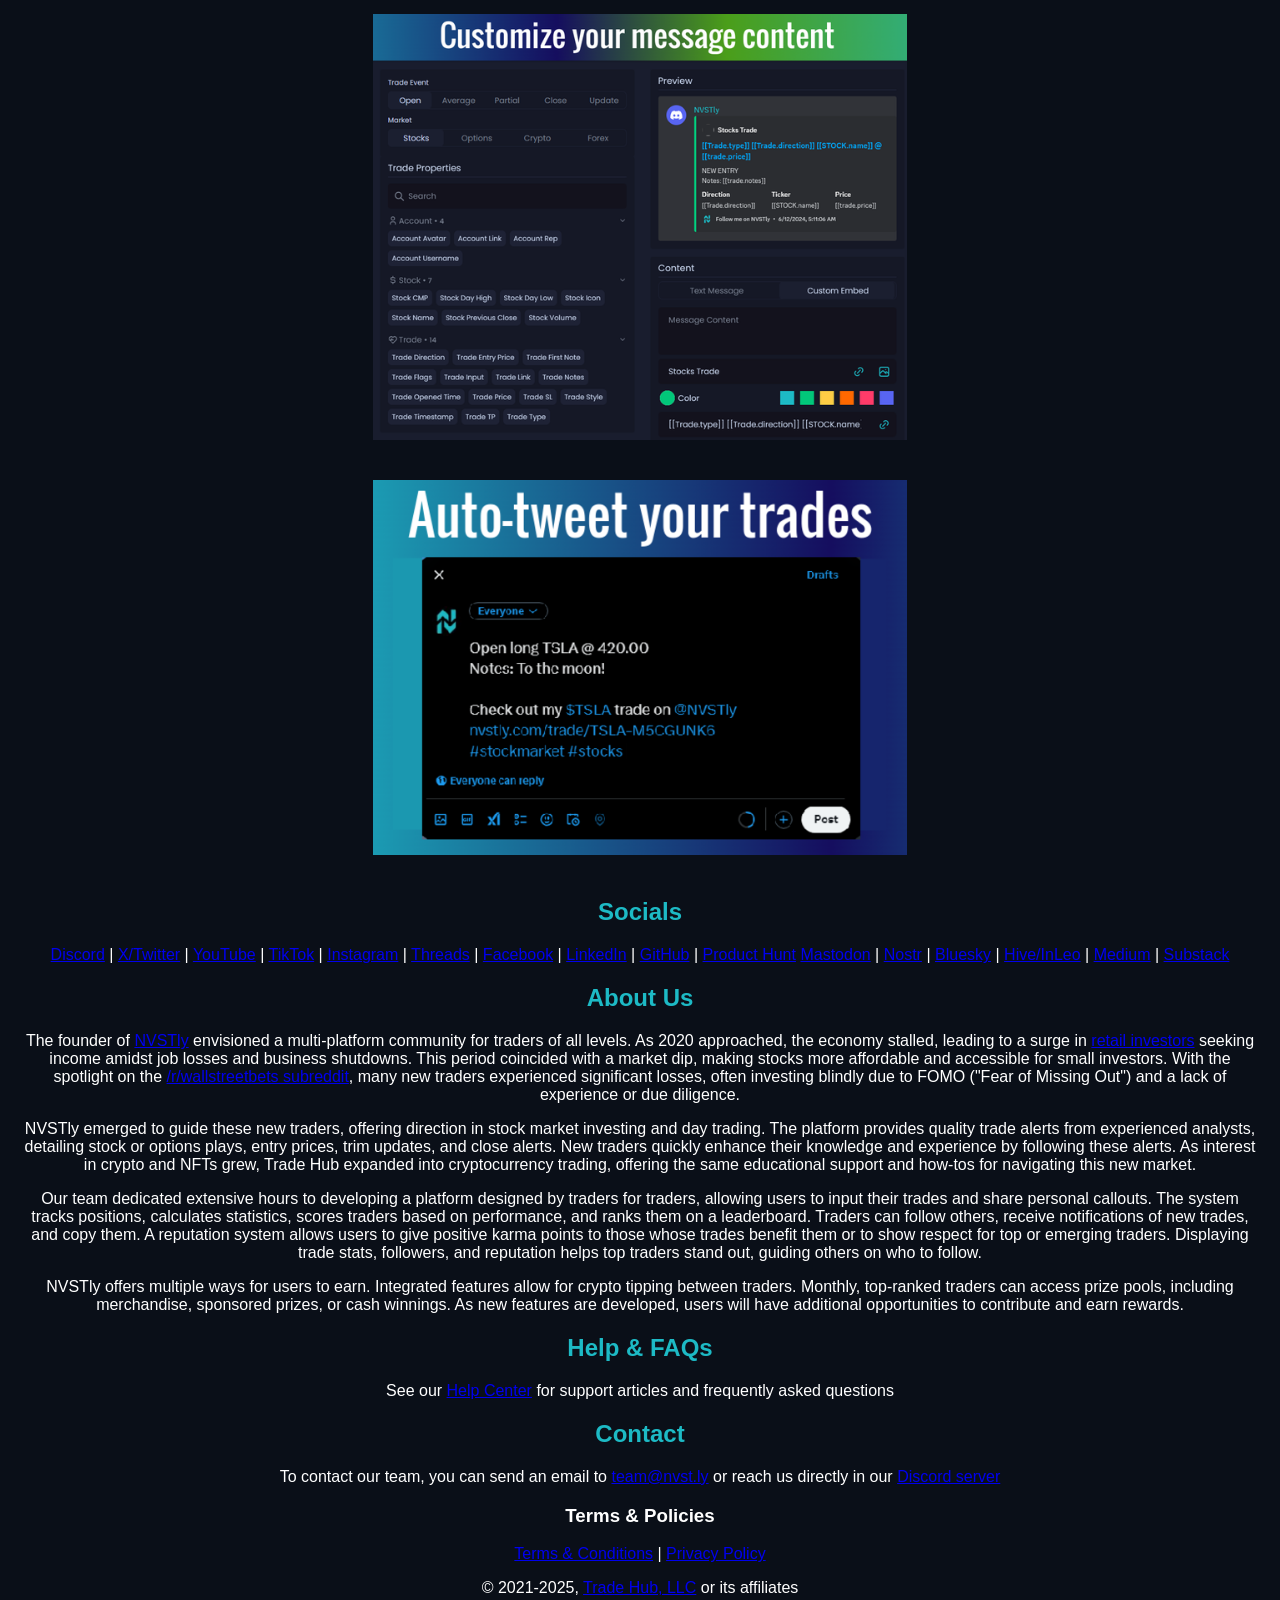
==== commit 21333215: "Fixed CSS style for app store images" ====
--- a/docs/index.html
+++ b/docs/index.html
@@ -28,12 +28,16 @@
     .app-badges {
       display: flex;
       justify-content: center;
-      gap: 20px;
+      gap: 4%;
       margin: 20px 0;
+      width: 90%;
+      max-width: 350px;
+      margin-left: auto;
+      margin-right: auto;
     }
 
     .store-badge {
-      width: 100%;
+      width: 100%; /* Each takes up roughly half the container minus gap */
       max-width: 150px;
       height: auto;
     }
@@ -104,7 +108,7 @@
     </p>
     
     <p style="text-align: center;">
-      <a href="https://nvstly.com/shrt/bnzga" target="_blank" style="display: inline-block;">
+      <a href="https://nvstly.com/shrt/bnzgaward" target="_blank" style="display: inline-block;">
         <img class="benzinga-badge" src="../assets/images/benzinga_badge.png" alt="Benzinga Award">
       </a>
     </p>
@@ -115,7 +119,7 @@
       </a>
     </p>
 
-    <h2>Features Highlights</h2>
+    <h2>Feature Highlights</h2>
     <p>
       <a href="https://nvstly.com" target="_blank">
         <img src="../assets/images/app1.png" alt="Performance Stats">
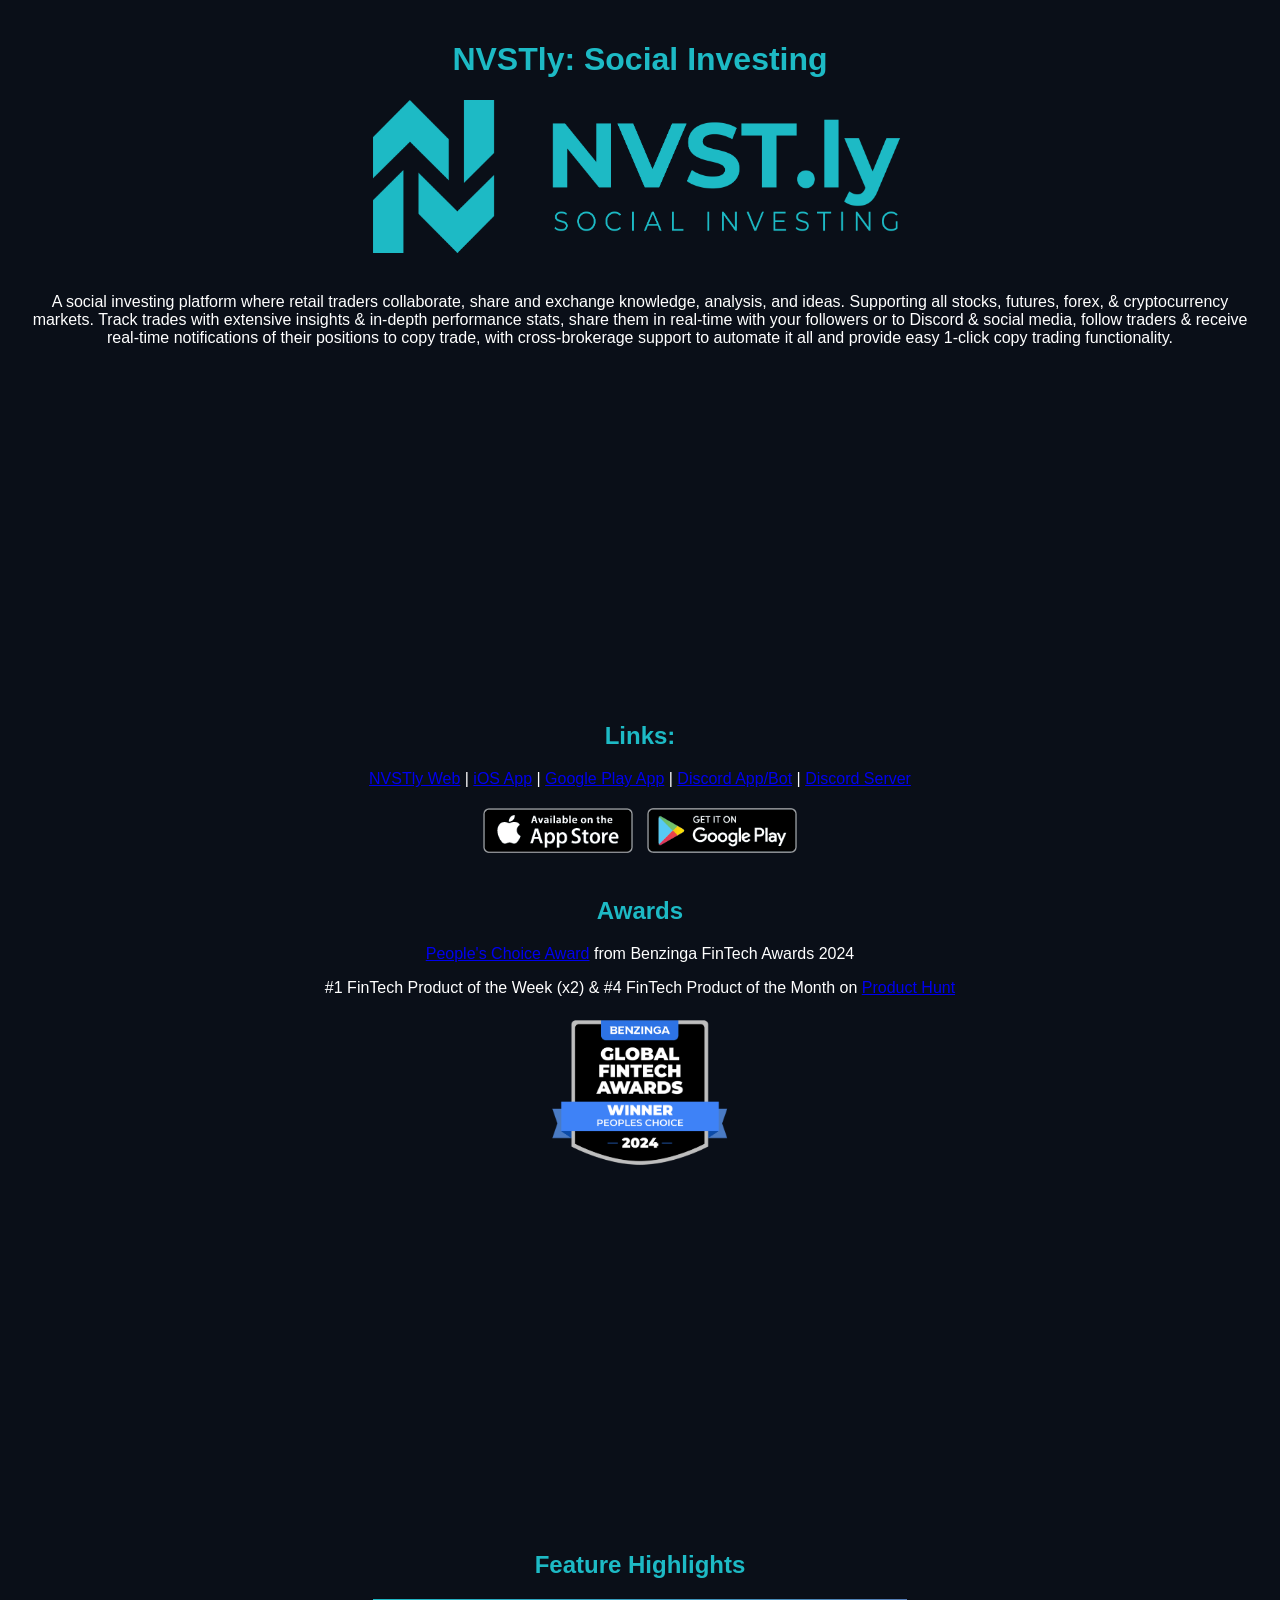
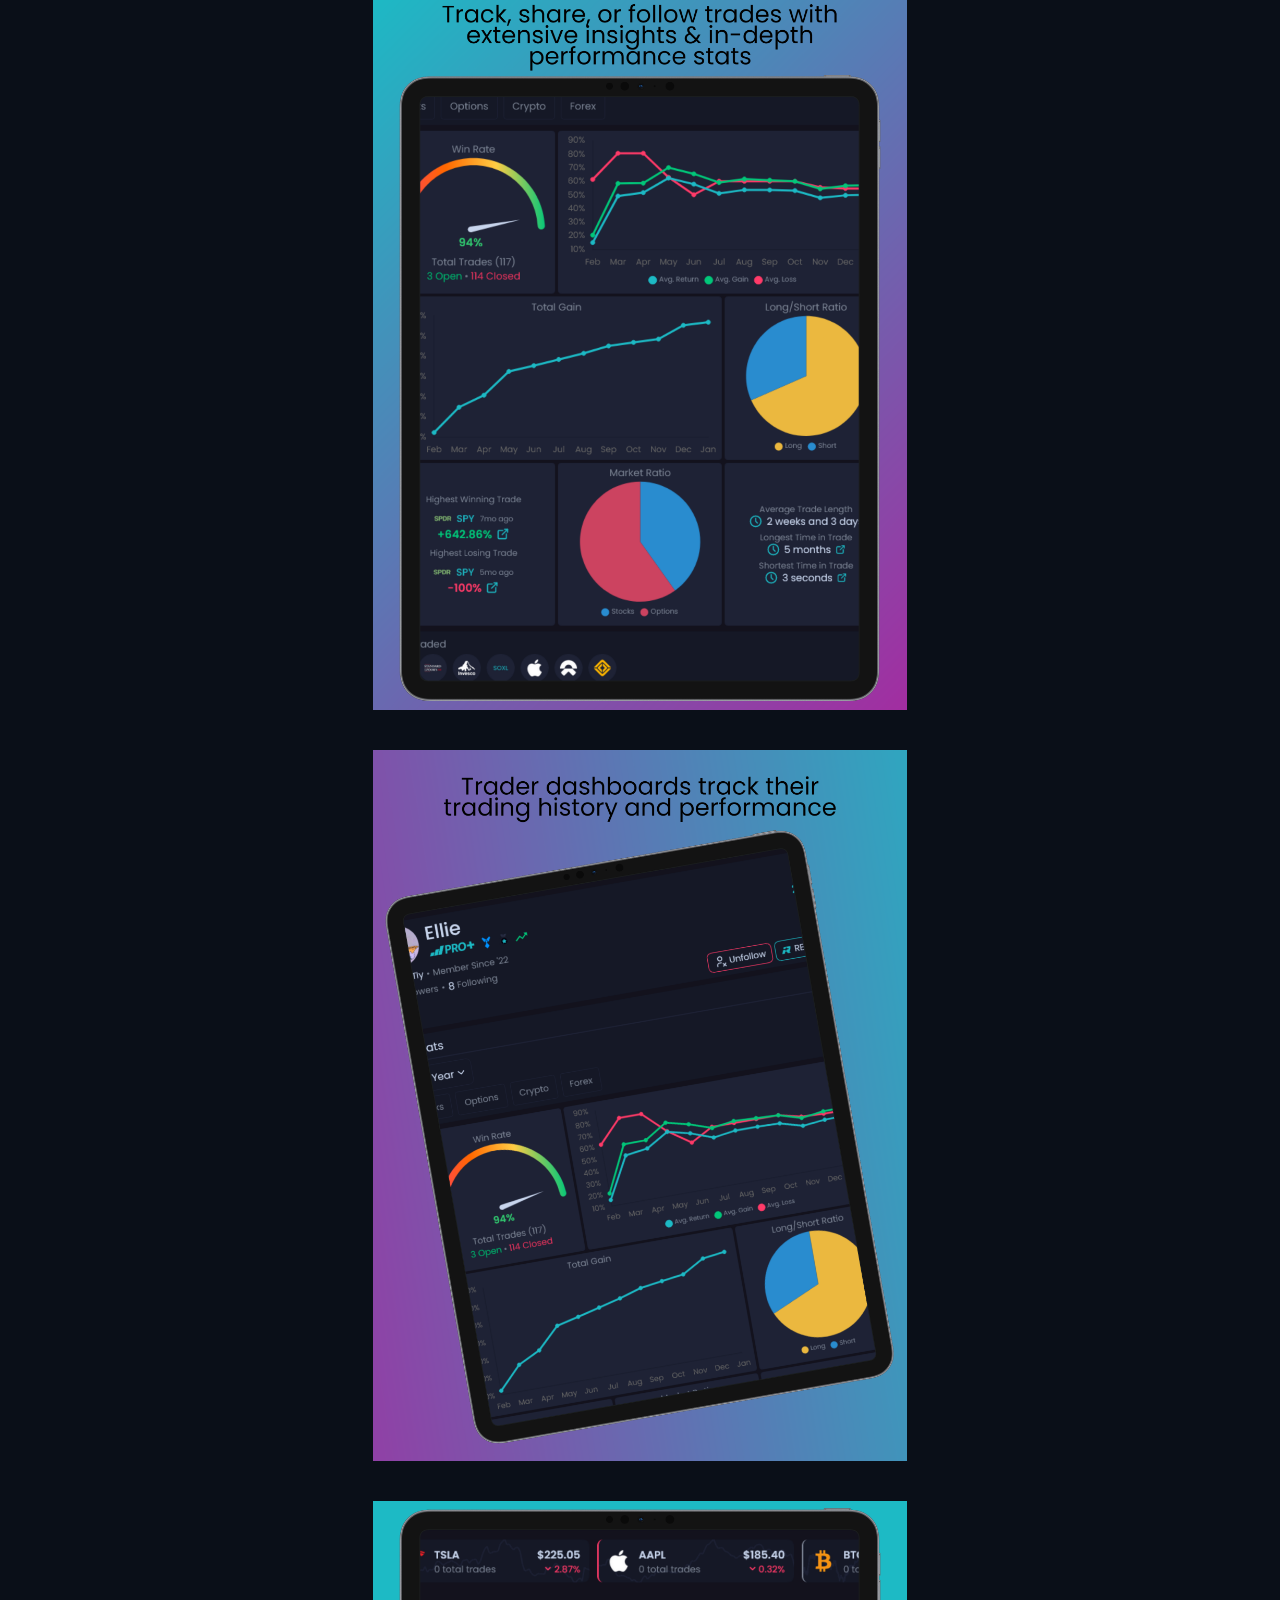
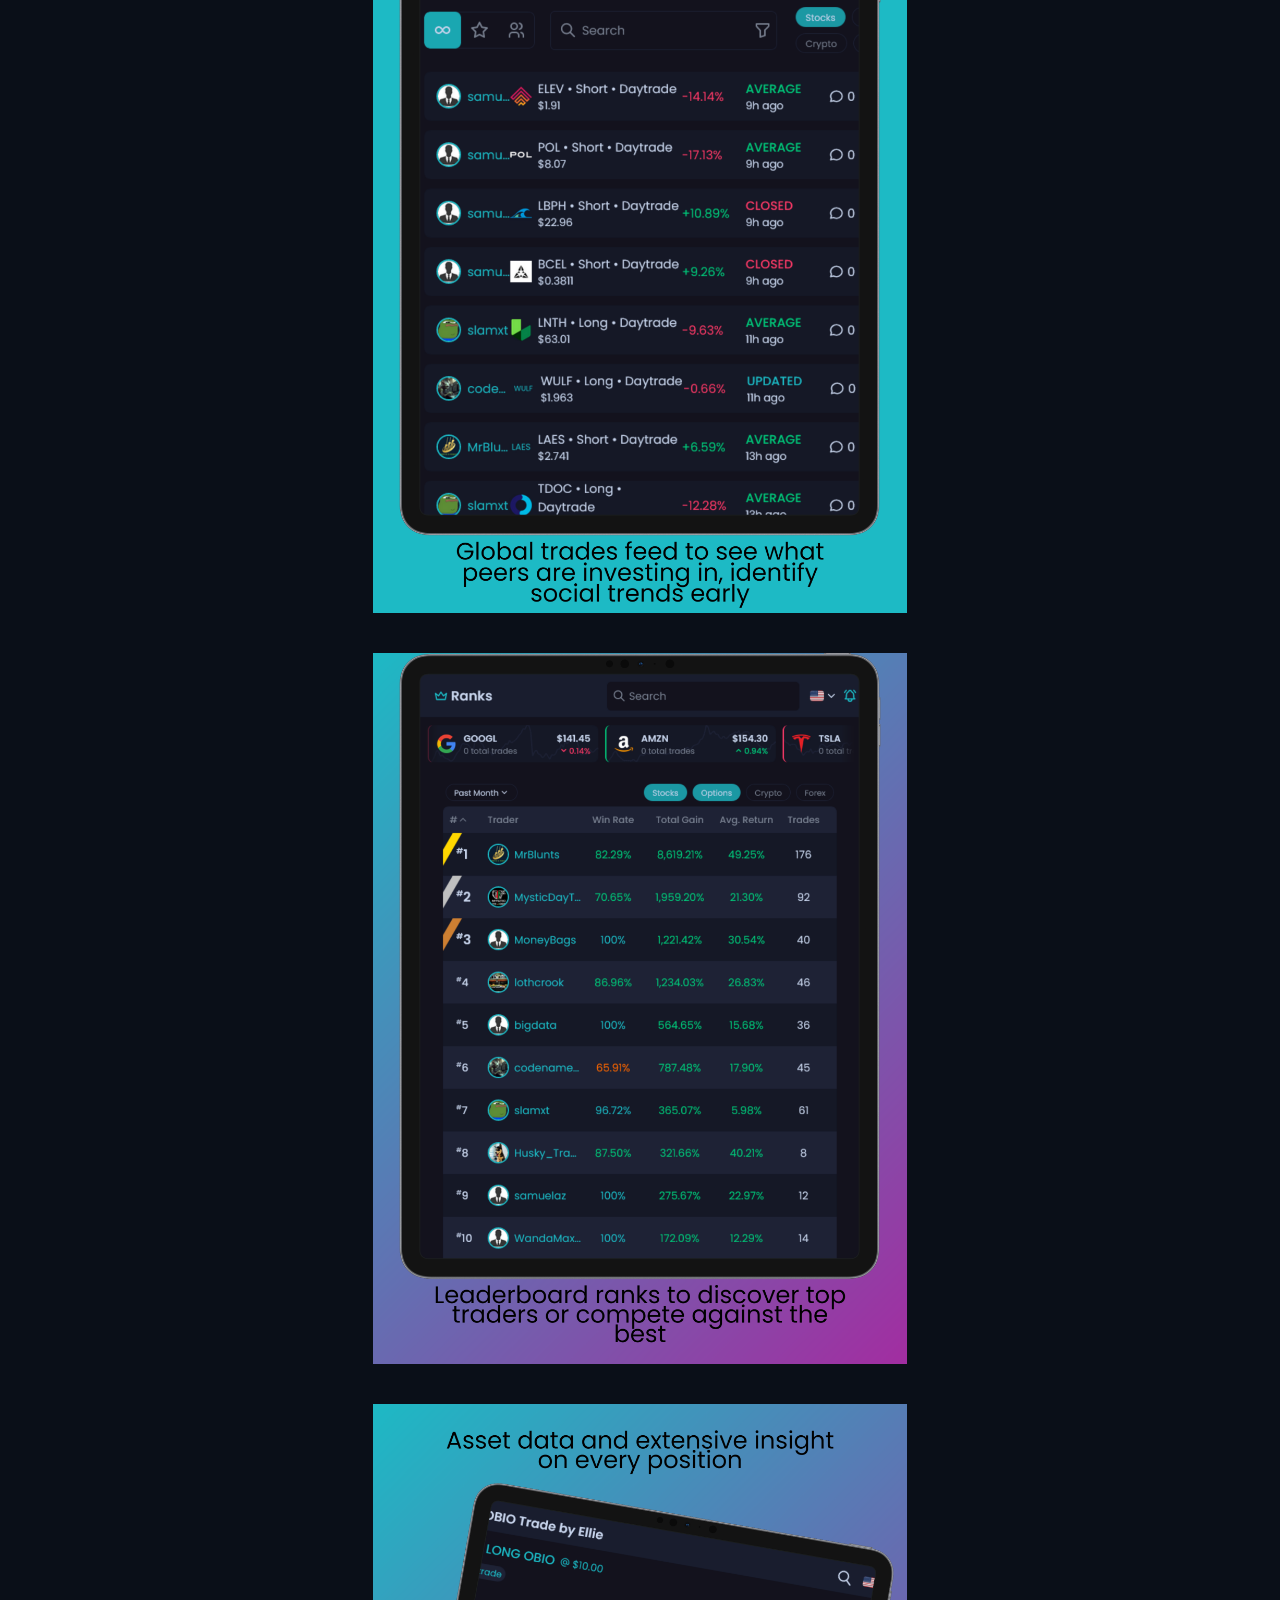
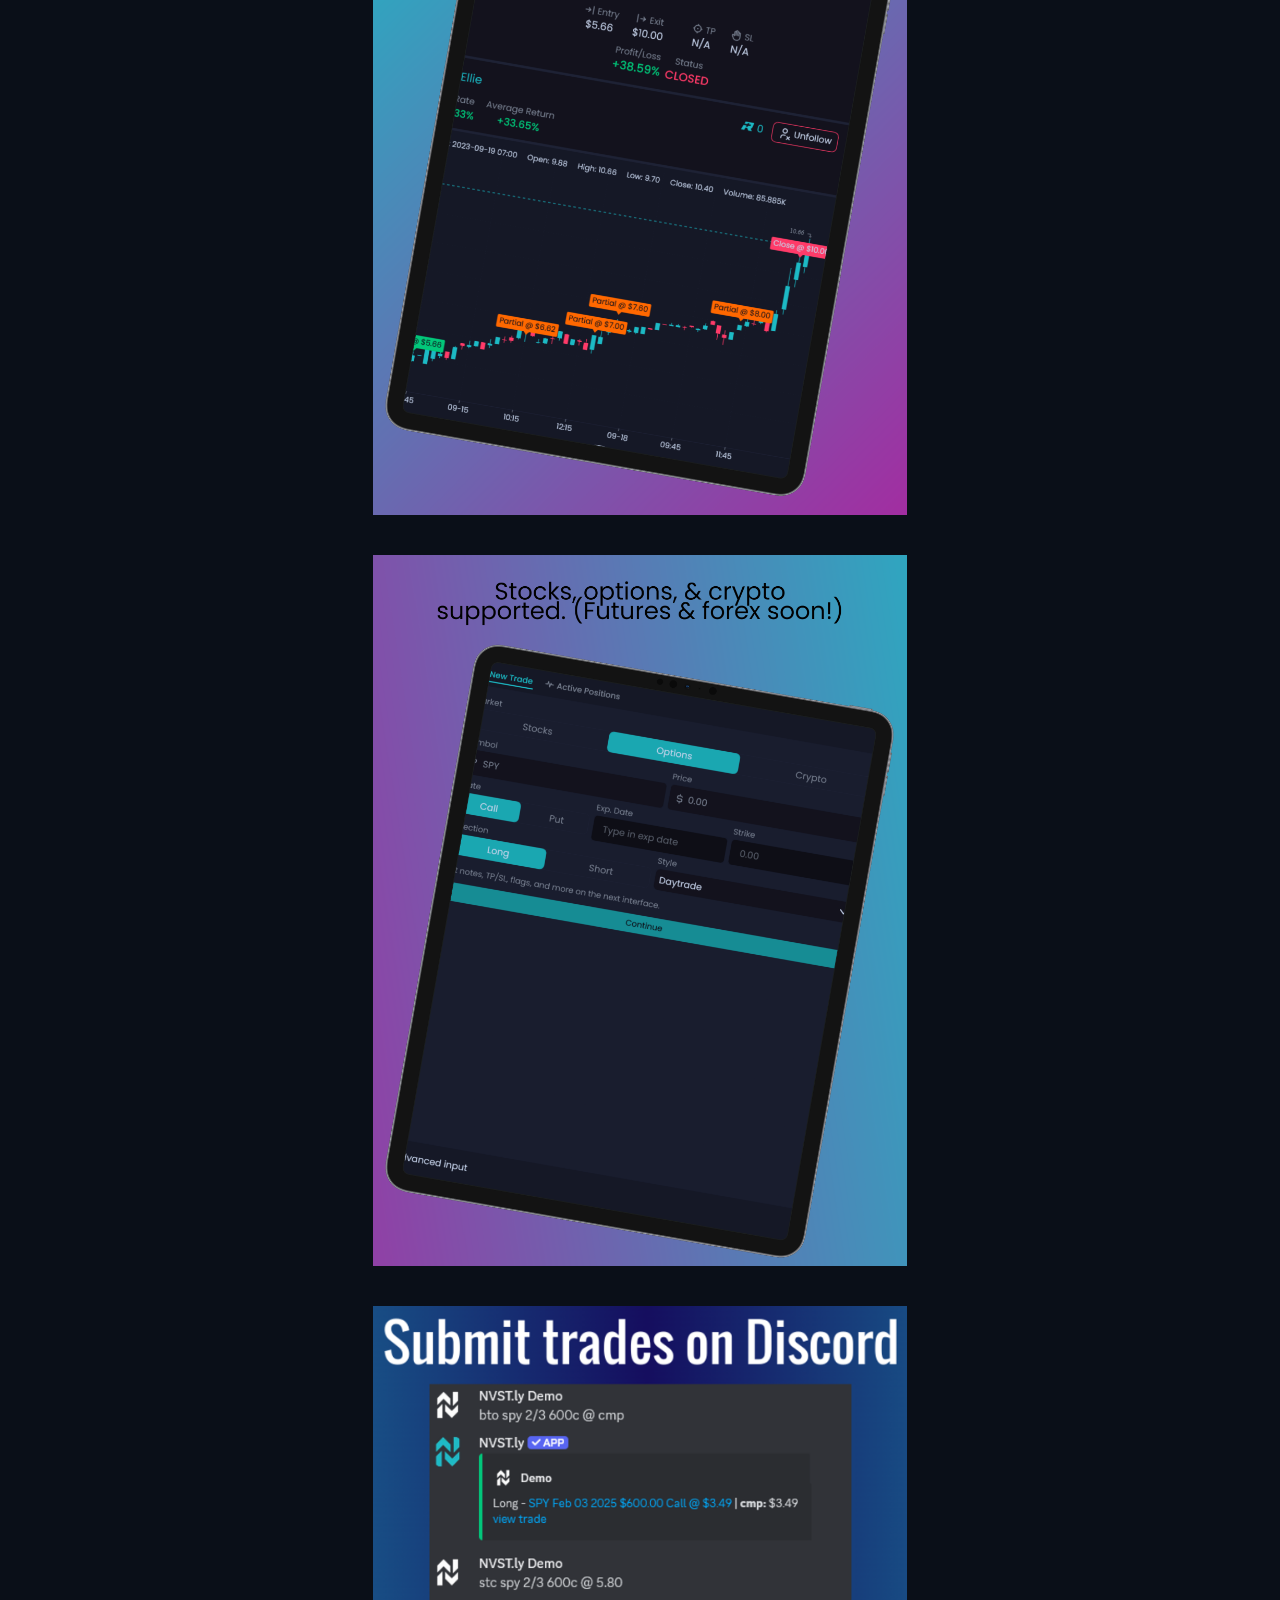
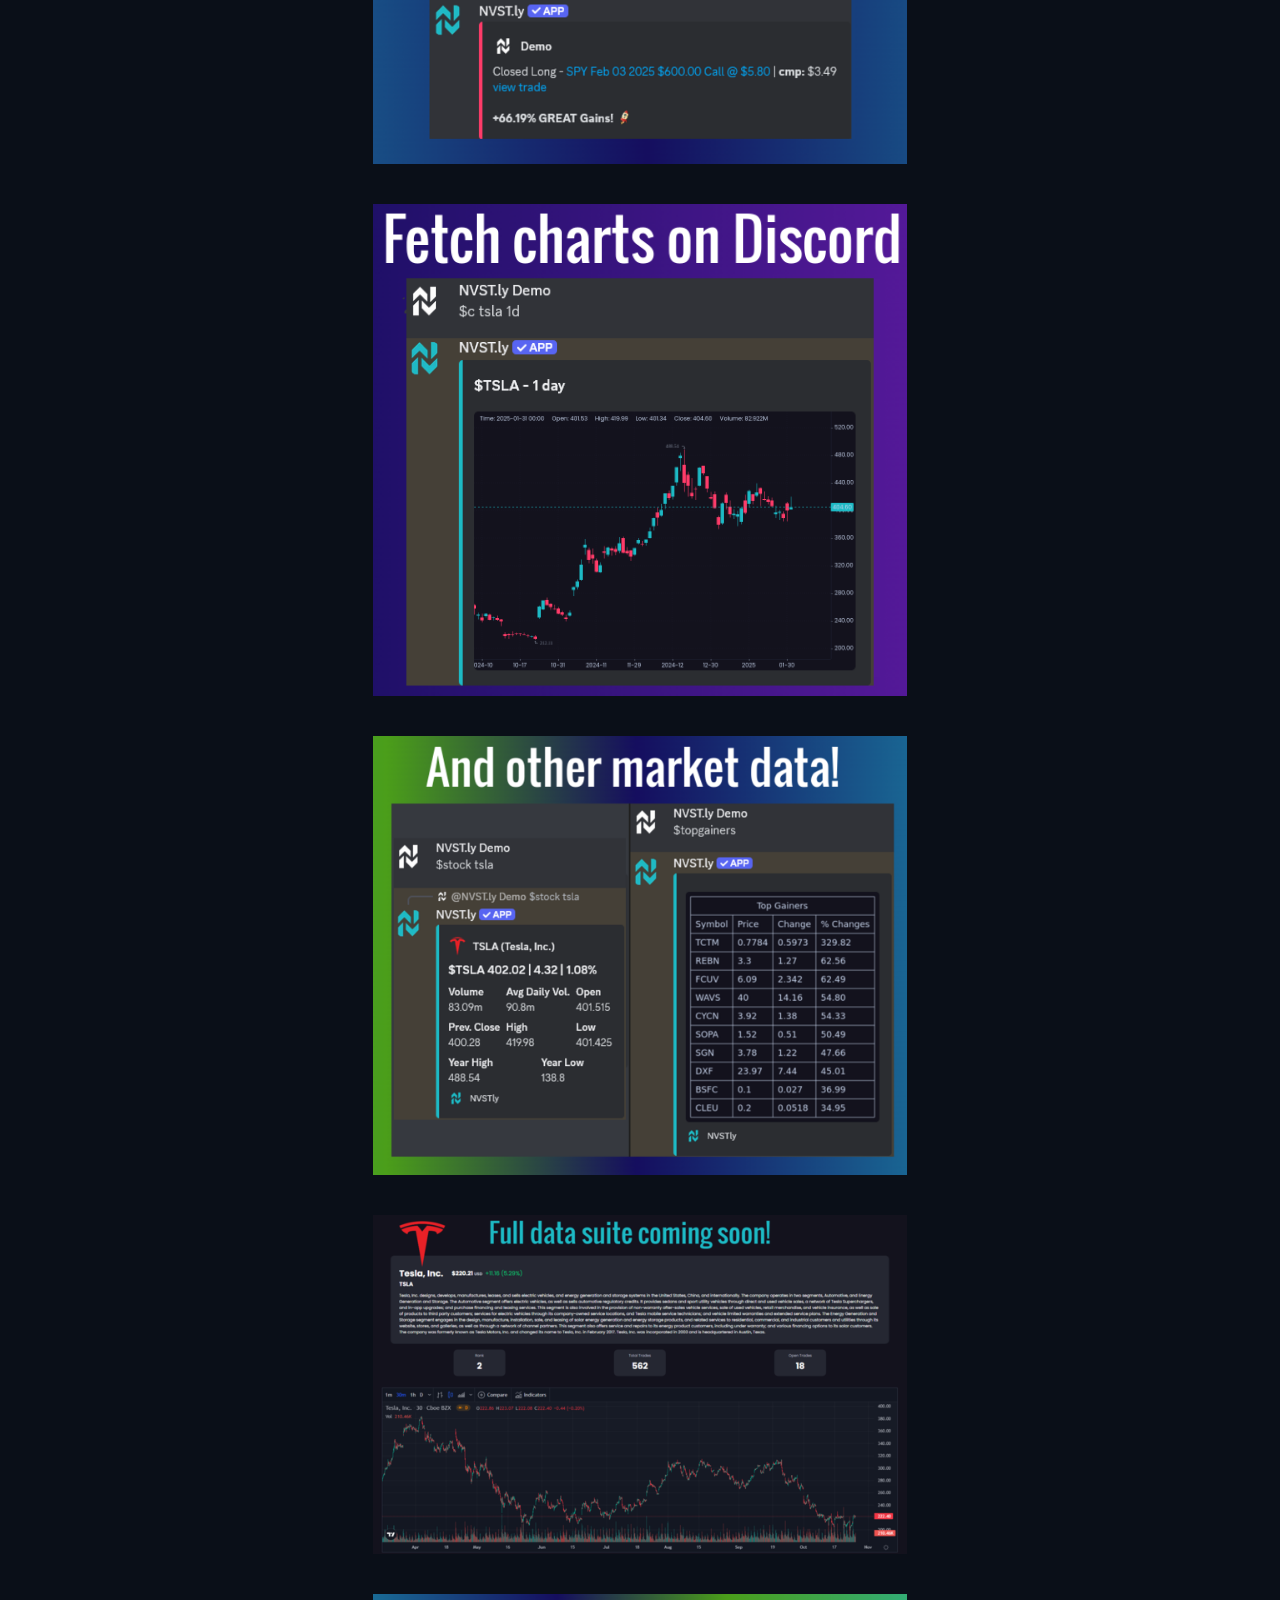
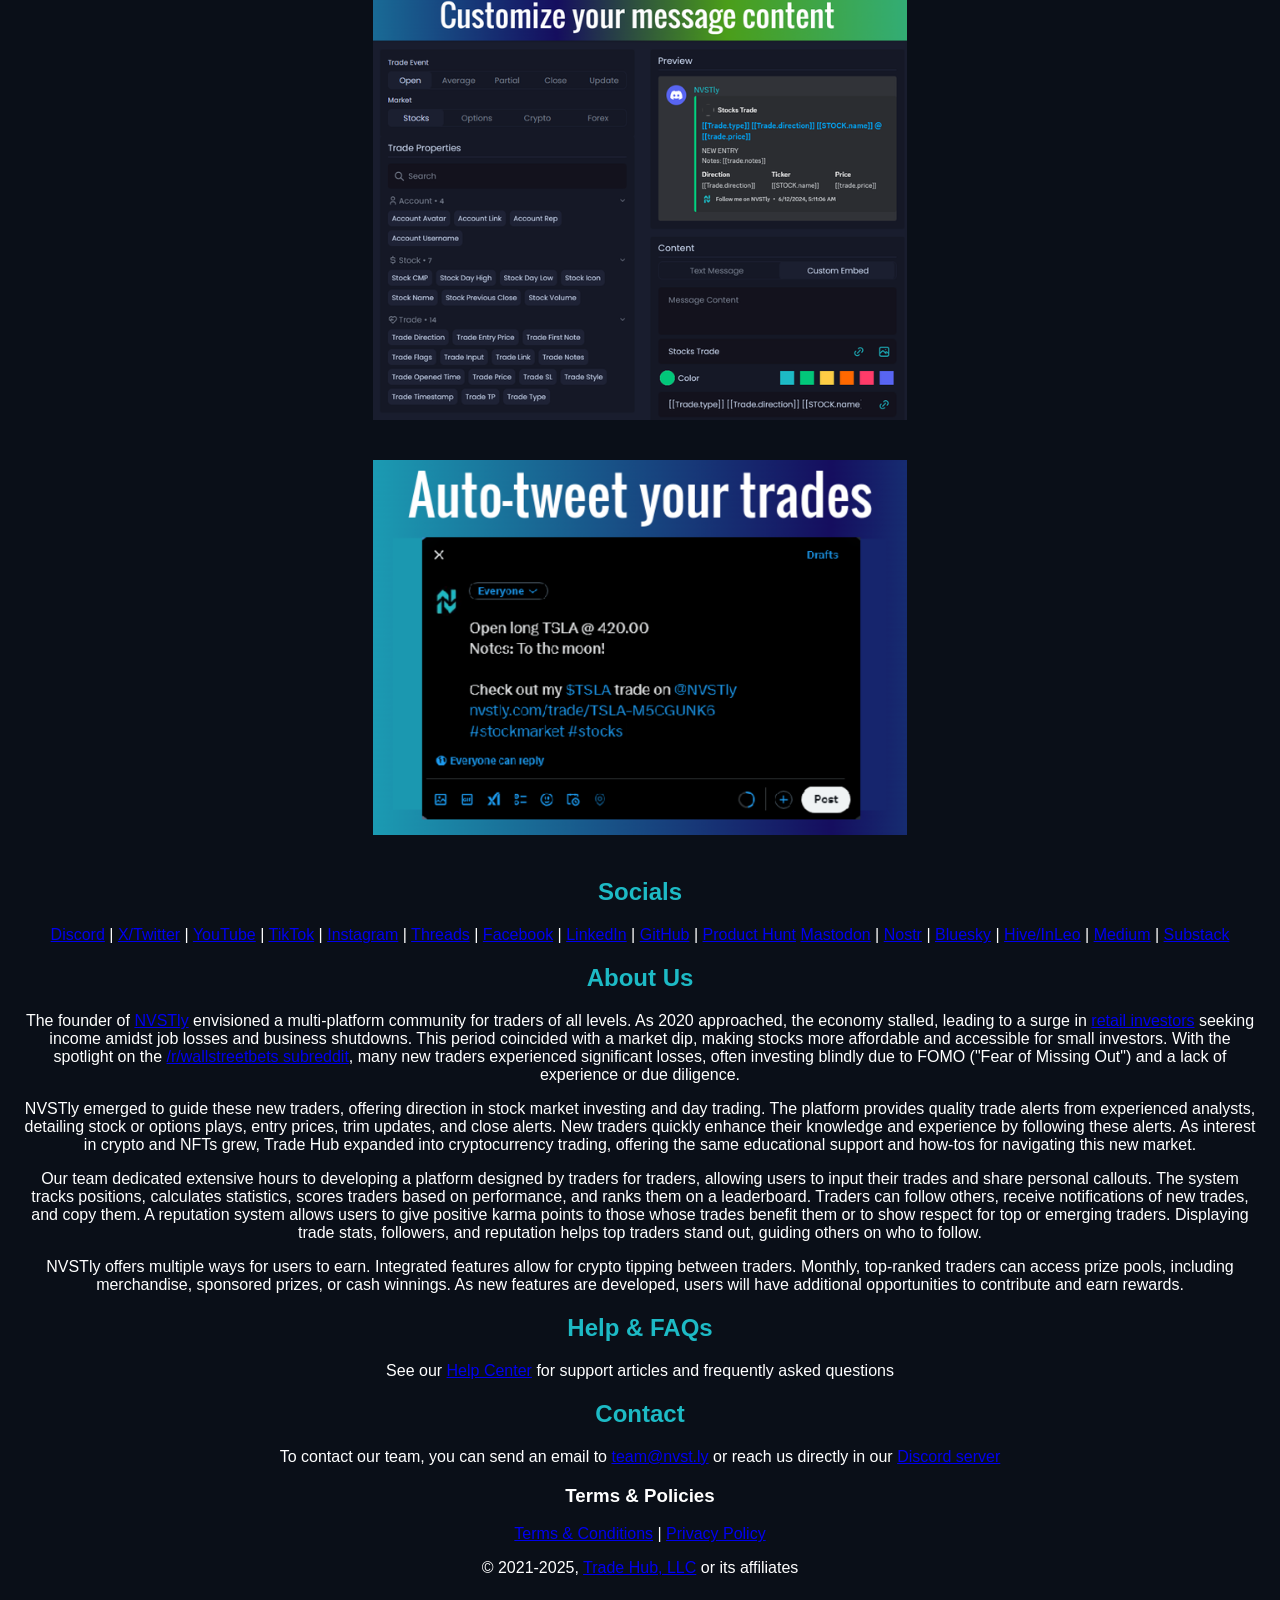
==== commit 381e325a: "Fixed benzinga badge" ====
--- a/docs/index.html
+++ b/docs/index.html
@@ -37,16 +37,27 @@
     }
 
     .store-badge {
-      width: 100%; /* Each takes up roughly half the container minus gap */
+      width: 100%;
       max-width: 150px;
       height: auto;
     }
 	
-	.benzinga-badge {
+    .benzinga-badge {
       width: 30%;
-      max-width: 600px;
+      max-width: 180px;
       height: auto;
+      display: block;
+      margin: 0 auto;
+    }
+
+    .benzinga-badge-wrapper {
       display: inline-block;
+      text-align: center;
+      position: relative;
+    }
+
+    .benzinga-badge-wrapper img {
+      width: 100%;
     }
 
     iframe {
@@ -106,13 +117,14 @@
     <p>
       #1 FinTech Product of the Week (x2) & #4 FinTech Product of the Month on <a href="https://www.producthunt.com/products/nvstly-social-investing" target="_blank">Product Hunt</a>
     </p>
-    
+	
     <p style="text-align: center;">
-      <a href="https://nvstly.com/shrt/bnzgaward" target="_blank" style="display: inline-block;">
+      <a href="https://nvstly.com/shrt/bnzgaward" target="_blank" class="benzinga-badge-wrapper">
         <img class="benzinga-badge" src="../assets/images/benzinga_badge.png" alt="Benzinga Award">
       </a>
     </p>
-    
+
+
     <p>
       <a href="https://www.youtube.com/watch?v=T31HkdKYkck" target="_blank">
         <iframe src="https://www.youtube.com/embed/T31HkdKYkck" title="Benzinga Interviews NVSTly" frameborder="0" allow="accelerometer; autoplay; encrypted-media; gyroscope; picture-in-picture" allowfullscreen></iframe>
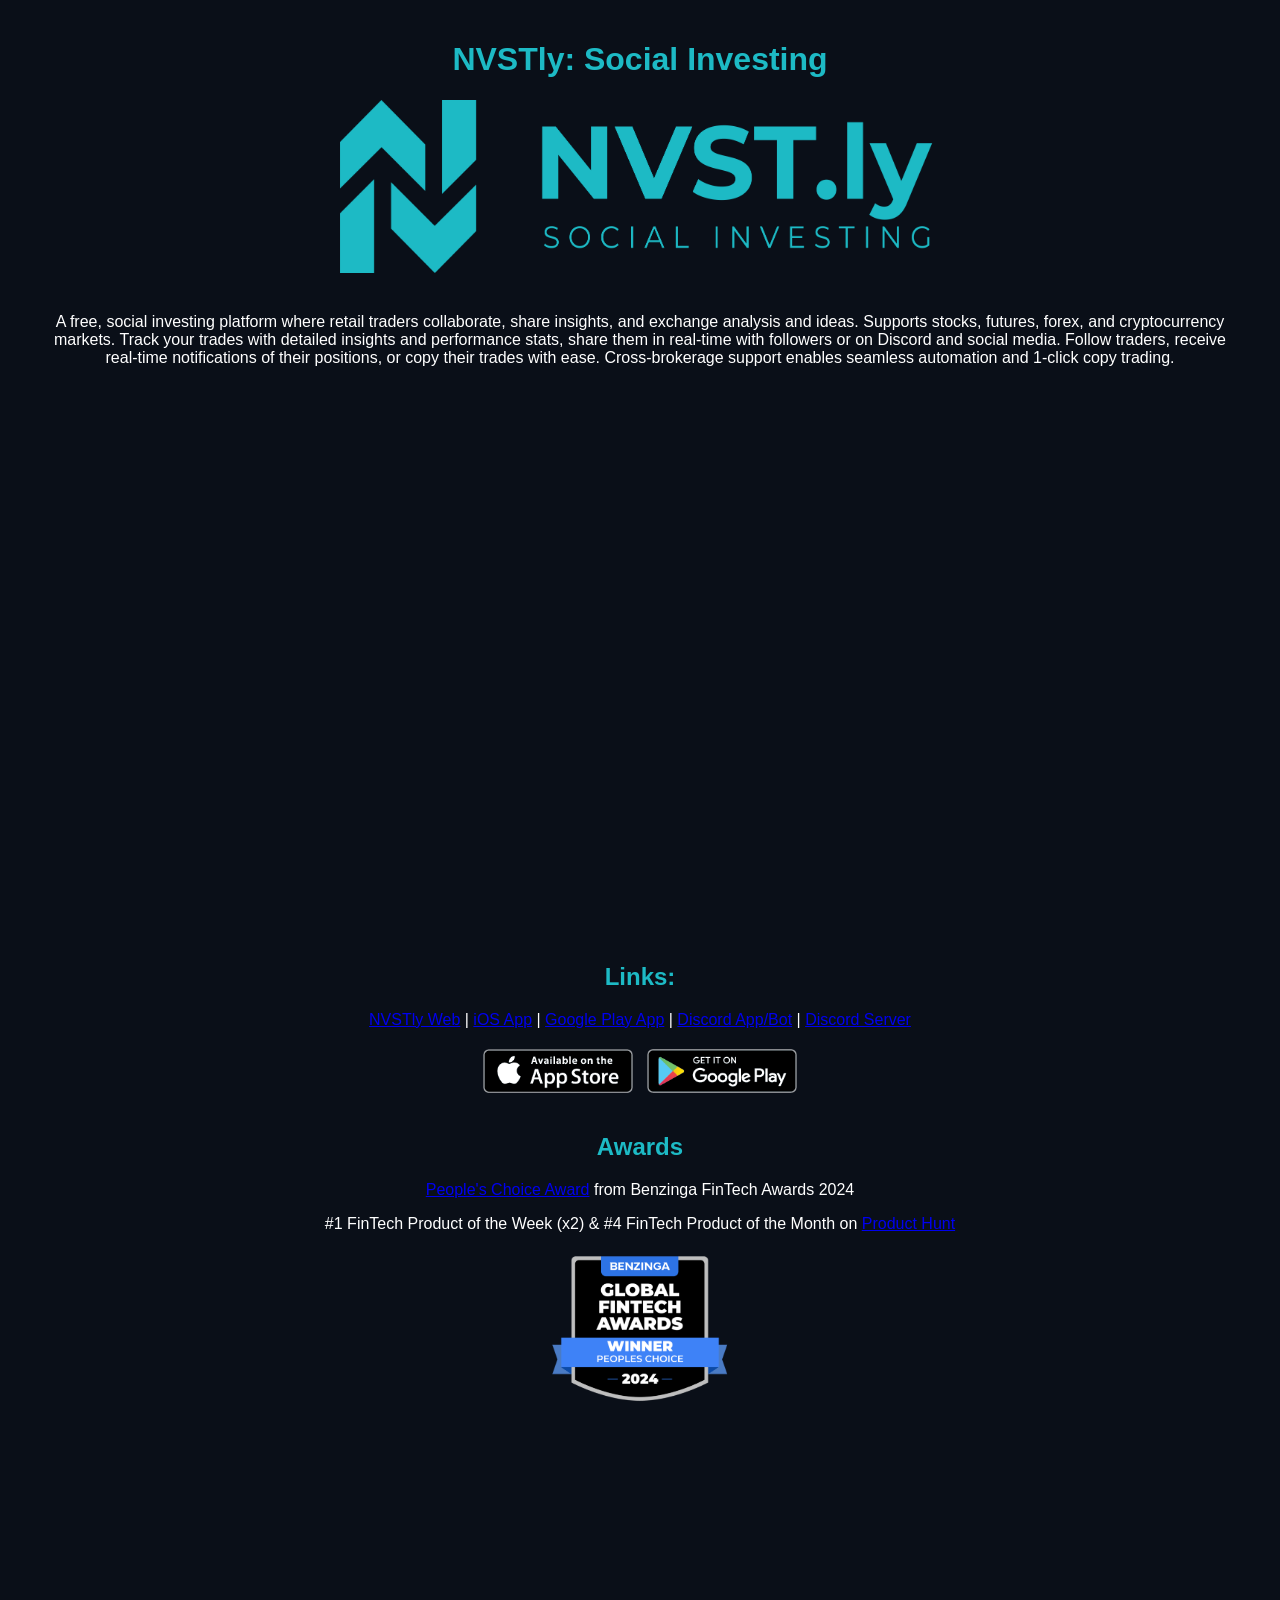
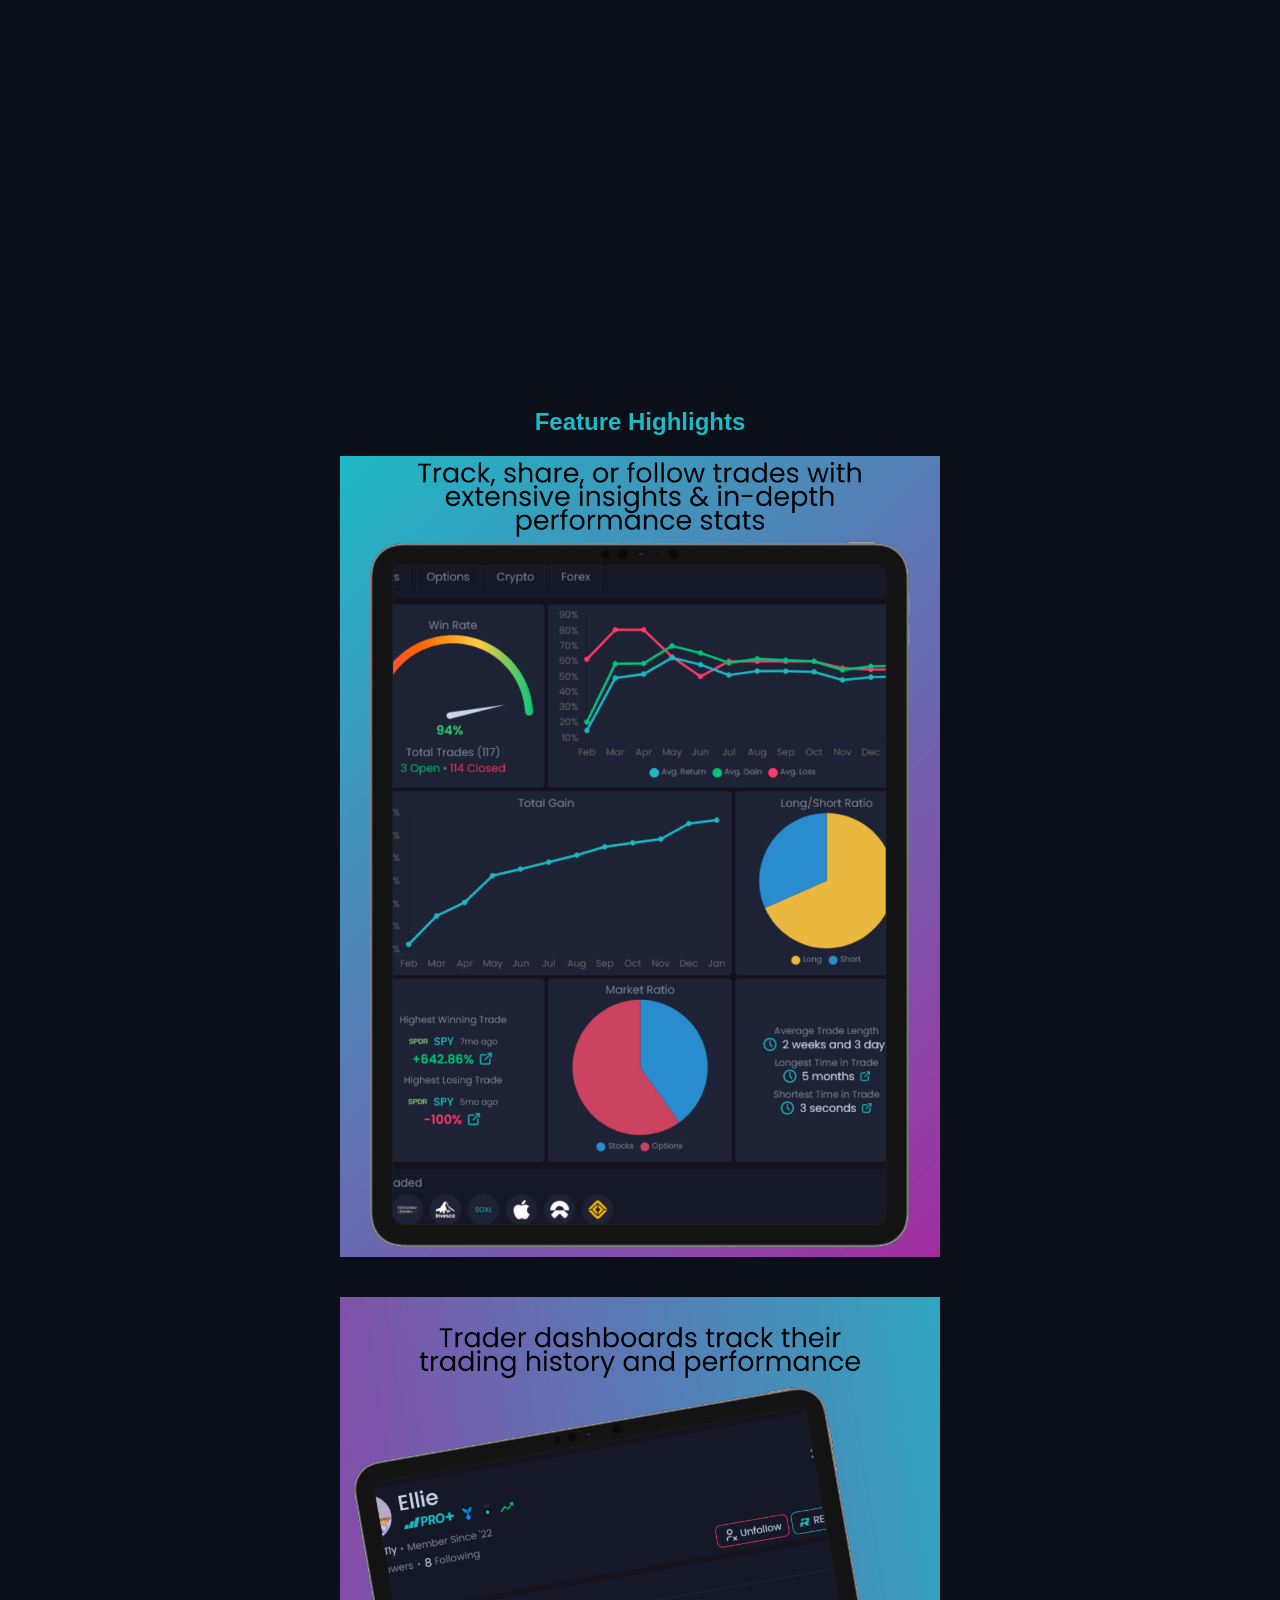
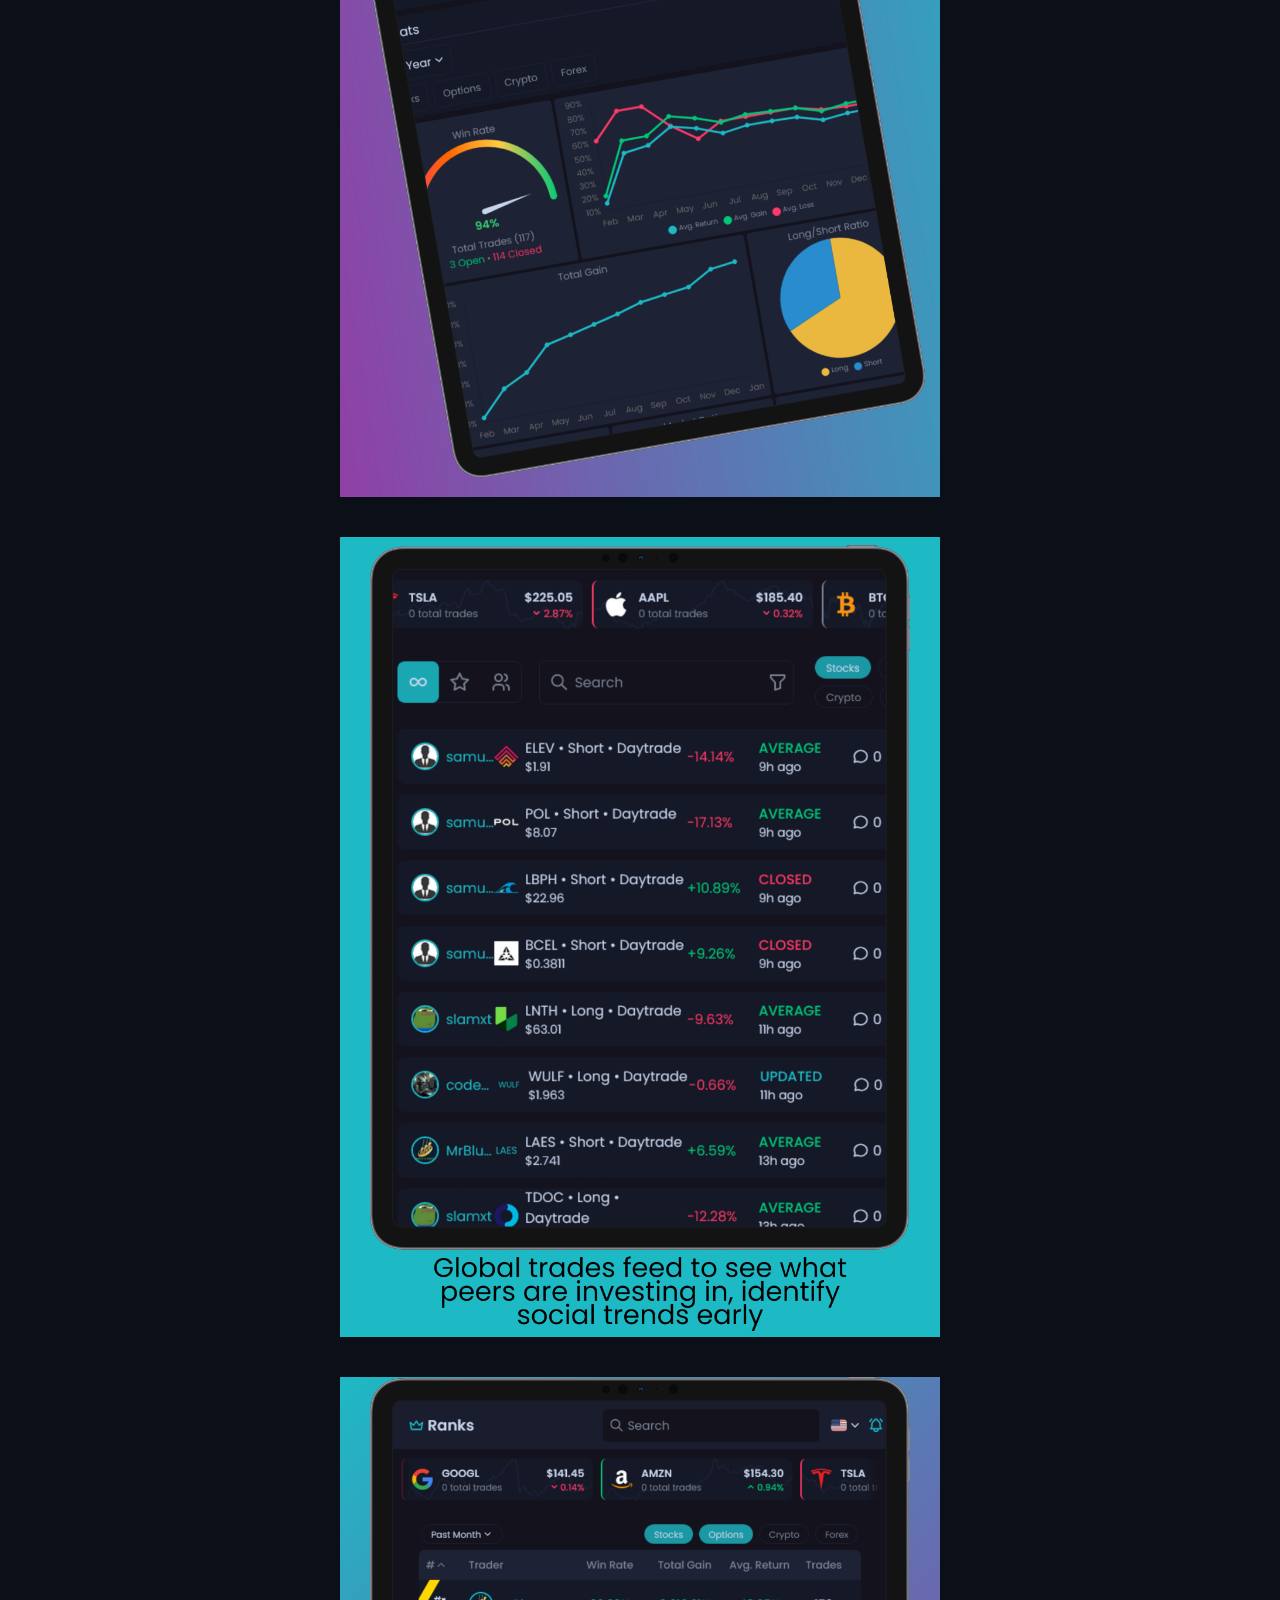
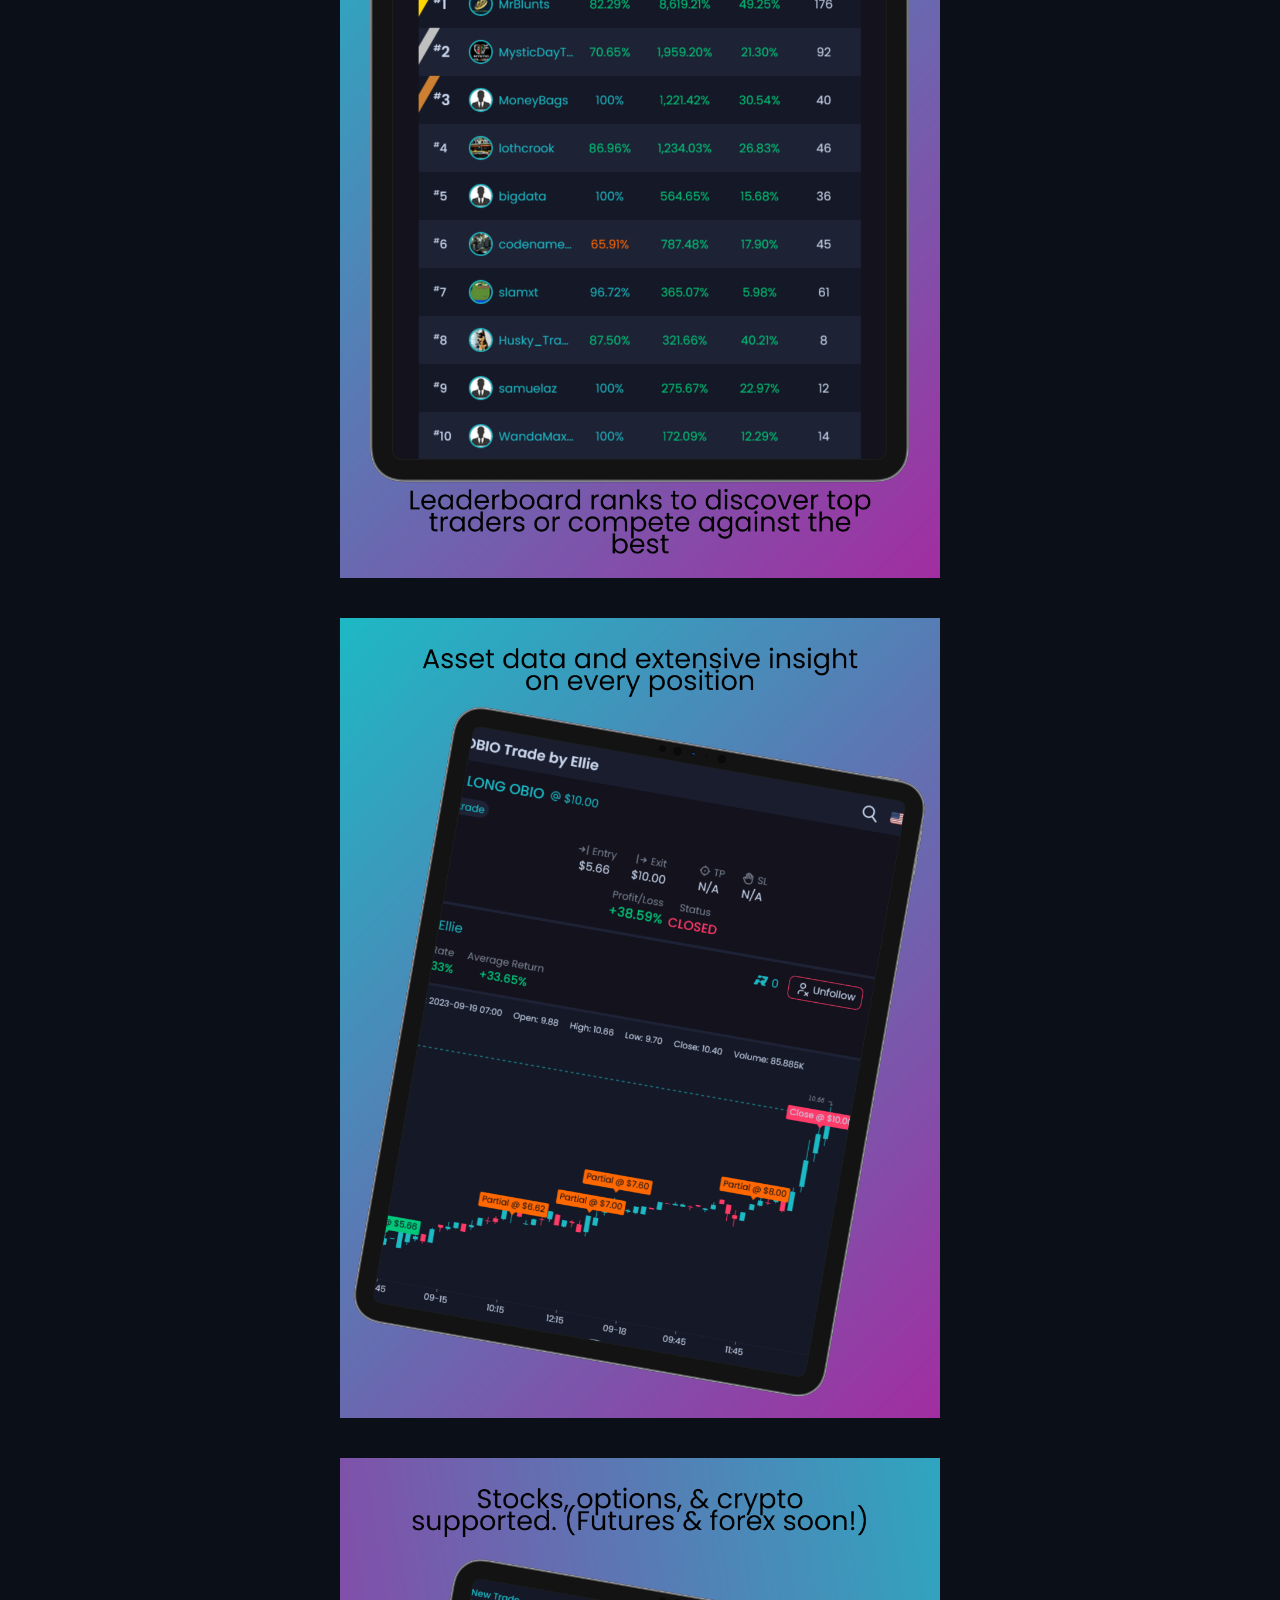
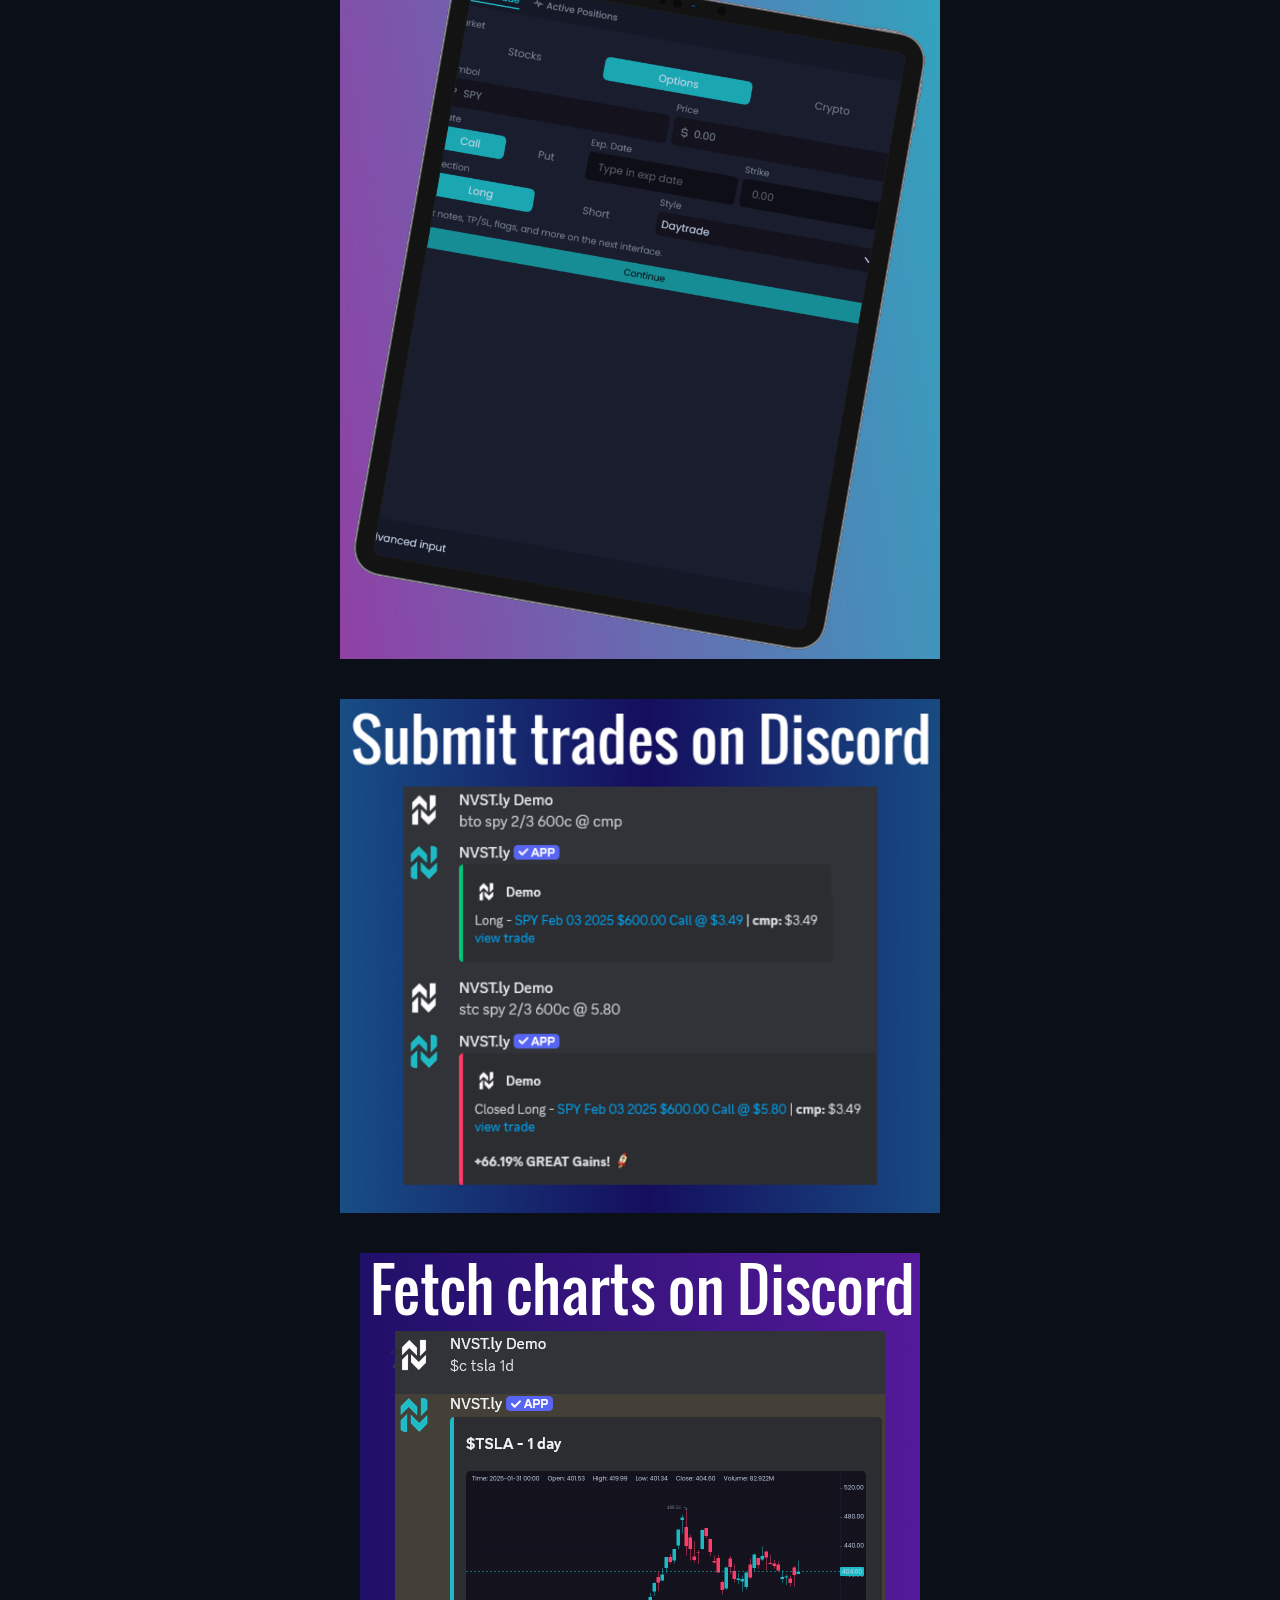
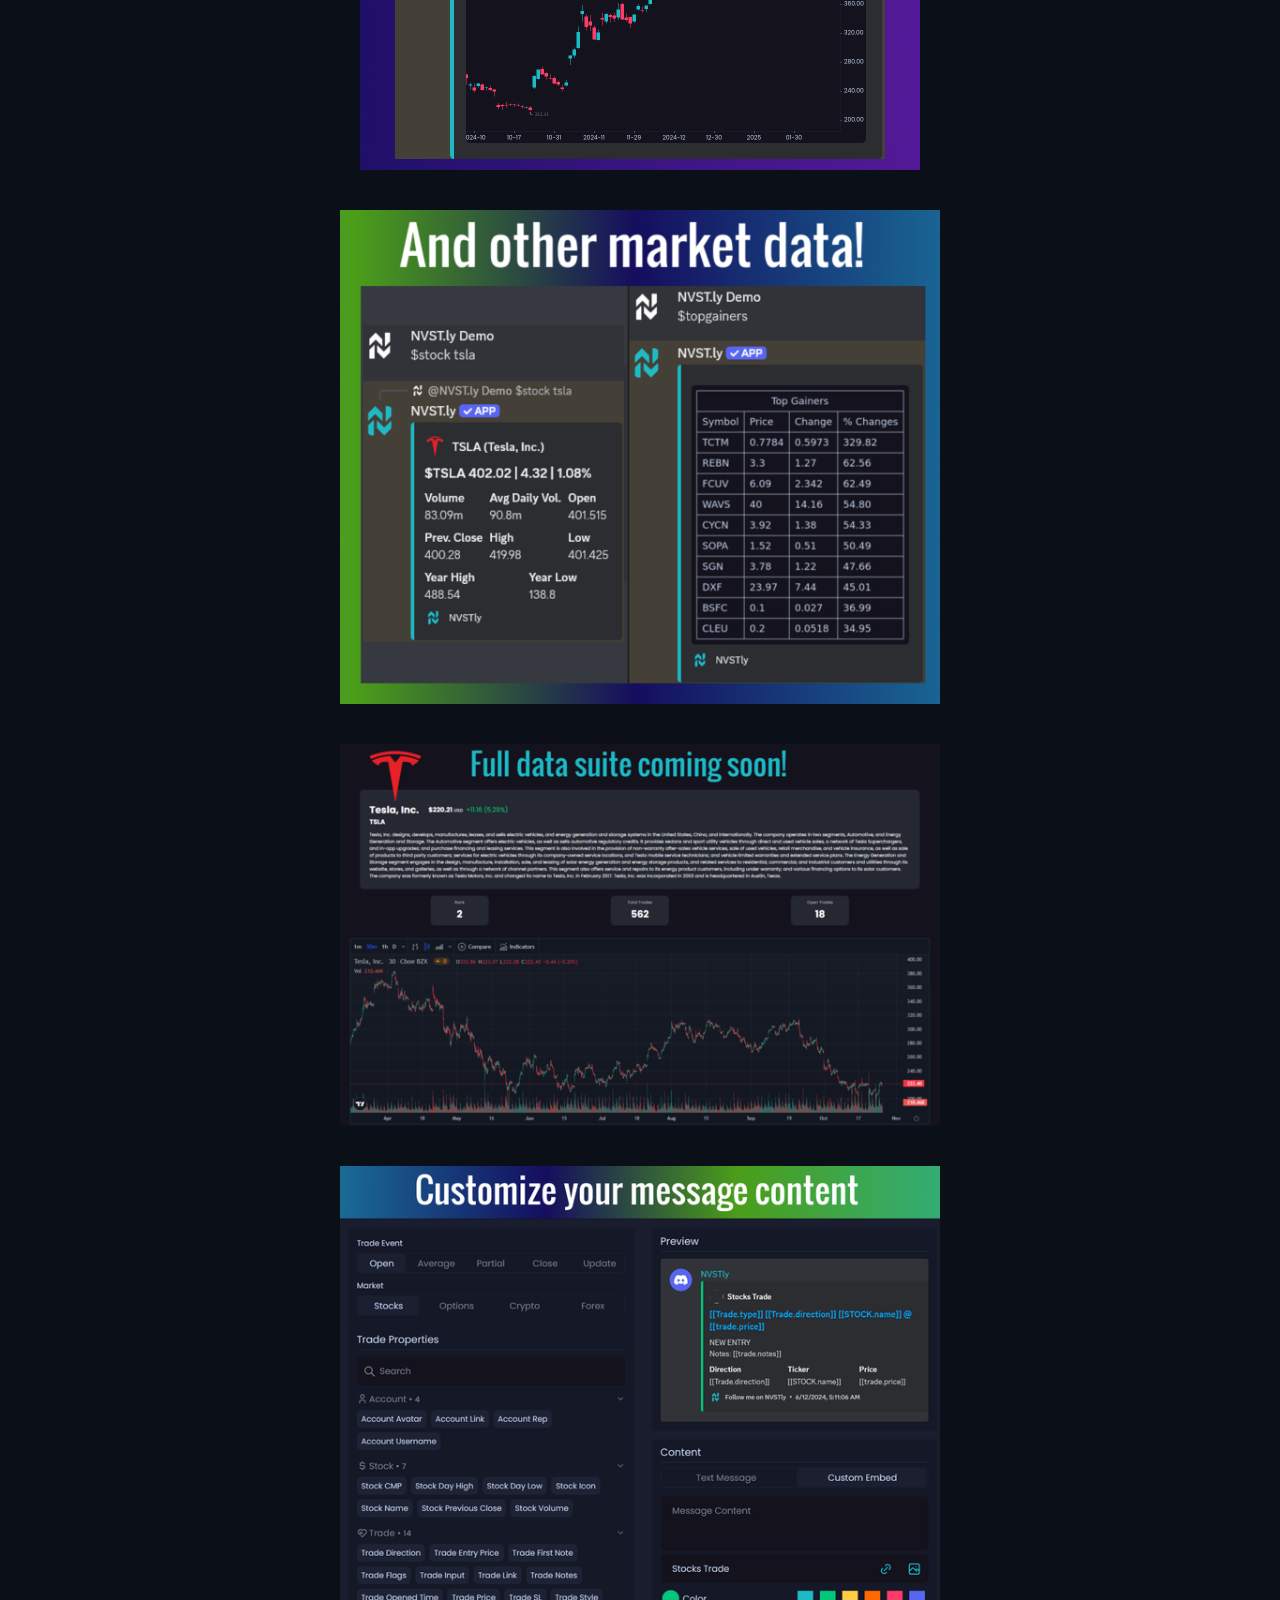
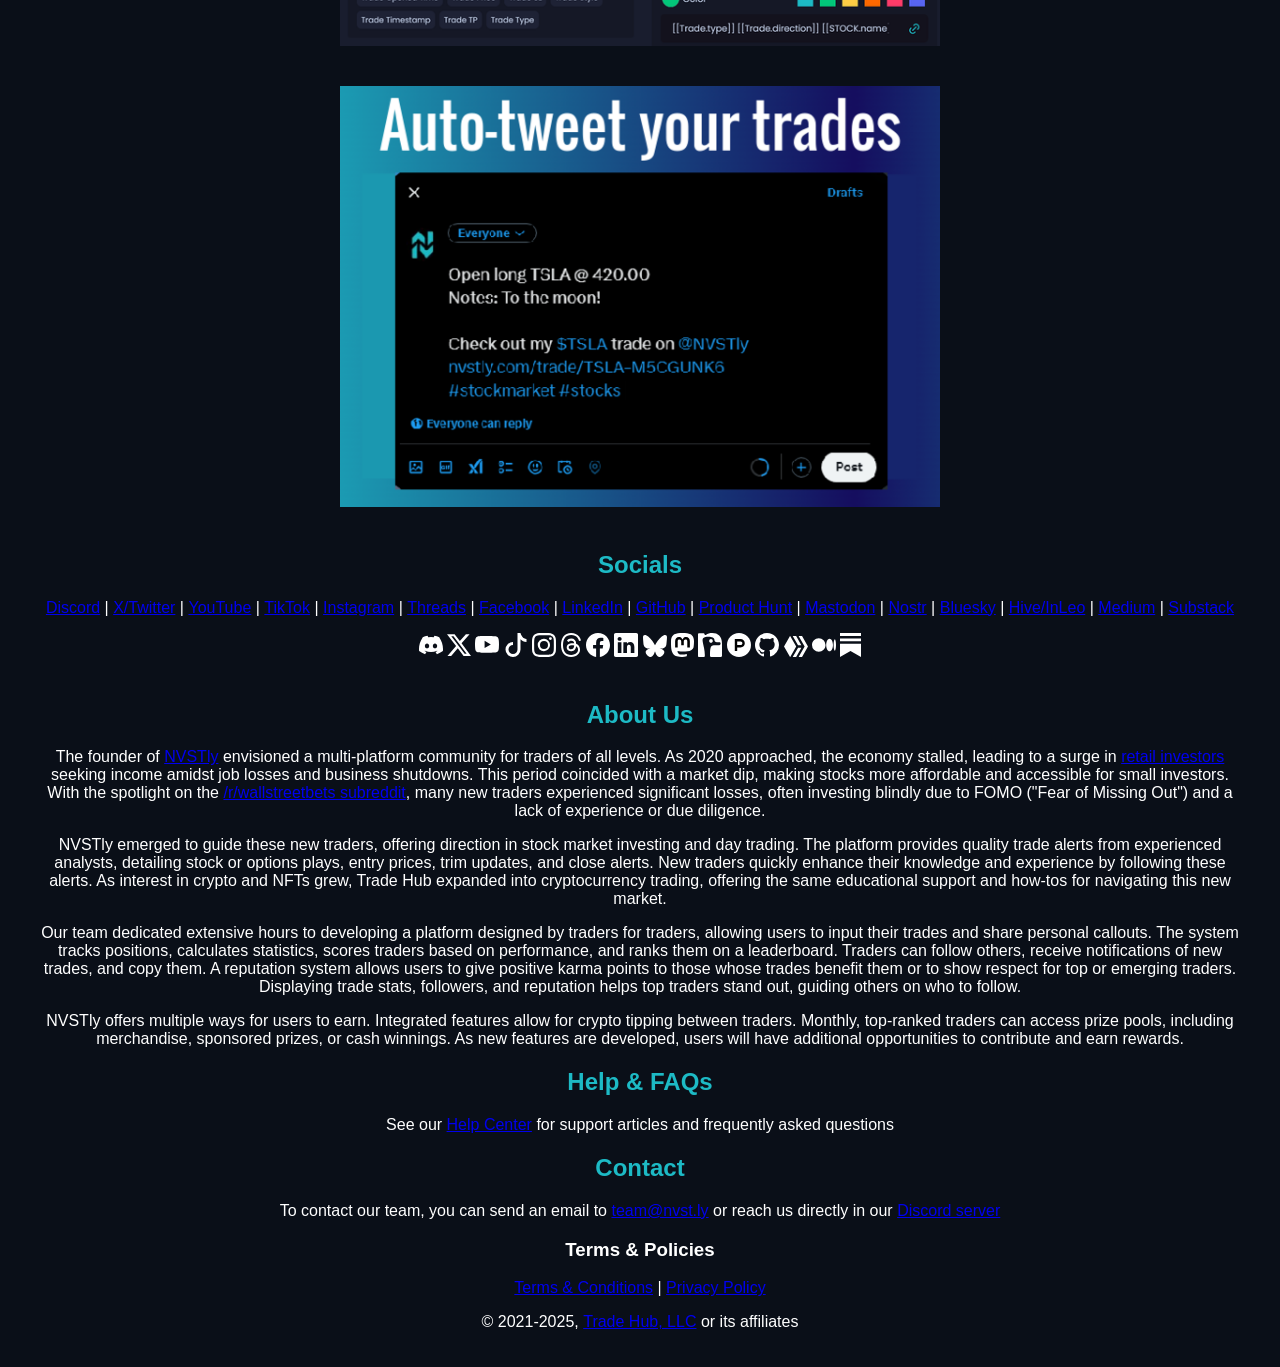
==== commit 1000e07c: "Update index.html" ====
--- a/docs/index.html
+++ b/docs/index.html
@@ -2,258 +2,348 @@
 <html lang="en">
 
 <head>
-  <meta charset="UTF-8">
-  <meta name="viewport" content="width=device-width, initial-scale=1.0">
-  <title>NVSTly: Social Investing</title>
-<style>
-      body {
-      background-color: #0a0f18;
-      color: white;
-      font-family: Arial, sans-serif;
-      margin: 0;
-      padding: 0;
-    }
-
-    .content {
-      text-align: center;
-      padding: 20px;
-    }
-
-    img {
-      width: 43%;
-      max-width: 600px;
-      margin-bottom: 20px;
-    }
-
-    .app-badges {
-      display: flex;
-      justify-content: center;
-      gap: 4%;
-      margin: 20px 0;
-      width: 90%;
-      max-width: 350px;
-      margin-left: auto;
-      margin-right: auto;
-    }
-
-    .store-badge {
-      width: 100%;
-      max-width: 150px;
-      height: auto;
-    }
-	
-    .benzinga-badge {
-      width: 30%;
-      max-width: 180px;
-      height: auto;
-      display: block;
-      margin: 0 auto;
-    }
-
-    .benzinga-badge-wrapper {
-      display: inline-block;
-      text-align: center;
-      position: relative;
-    }
-
-    .benzinga-badge-wrapper img {
-      width: 100%;
-    }
-
-    iframe {
-      width: 100%;
-      height: 315px;
-      max-width: 560px;
-      margin-bottom: 20px;
-    }
-
-    h1,
-    h2 {
-      color: #1DBAC5;
-    }
-</style>
+    <meta charset="UTF-8">
+    <meta name="viewport" content="width=device-width, initial-scale=1.0">
+    <title>NVSTly: Social Investing</title>
+    <style>
+        body {
+          background-color: #0a0f18;
+          color: white;
+          font-family: Arial, sans-serif;
+          margin: 0;
+          padding: 0;
+        }
+
+        .container {
+          max-width: 1200px;
+          margin: 0 auto;
+          padding: 0 20px;
+        }
+    
+        .content {
+          text-align: center;
+          padding: 20px;
+        }
+    
+        img {
+          width: 43%;
+          max-width: 600px;
+          margin-bottom: 20px;
+        }
+    
+        img[src$=".svg"] {
+          width: auto;
+          height: auto;
+        }
+    
+        a img {
+          display: block;
+          width: auto;
+          height: auto;
+        }
+    
+        a {
+          display: inline-block;
+          padding: 0;
+          margin: 0;
+          text-decoration:
+        }
+    
+        a:hover img {
+          cursor: pointer;
+        }
+    
+        .app-badges {
+          display: flex;
+          justify-content: center;
+          gap: 4%;
+          margin: 20px 0;
+          width: 90%;
+          max-width: 350px;
+          margin-left: auto;
+          margin-right: auto;
+        }
+    
+        .store-badge {
+          width: 100%;
+          max-width: 150px;
+          height: auto;
+        }
+    	
+        .benzinga-badge {
+          width: 30%;
+          max-width: 180px;
+          height: auto;
+          display: block;
+          margin: 0 auto;
+        }
+    
+        .benzinga-badge-wrapper {
+          display: inline-block;
+          text-align: center;
+          position: relative;
+        }
+    
+        .benzinga-badge-wrapper img {
+          width: 100%;
+        }
+    
+        iframe {
+          width: 100%;
+          max-width: 1000px;
+          height: 560px;
+          margin-bottom: 20px;
+          display: block;
+          margin-left: auto;
+          margin-right: auto;
+        }
+
+        h1,
+        h2 {
+          color: #1DBAC5;
+        }
+    </style>
 </head>
 
 <body>
-  <div class="content">
-    <h1><a href="https://nvstly.com" target="_blank" style="color: #1dbac5; text-decoration: none;">NVSTly</a>: Social Investing</h1>
-
-    <p>
-      <a href="https://nvstly.com" target="_blank">
-        <img src="../assets/images/nvstly_banner.png" alt="NVSTly Banner">
-      </a>
-    </p>
-
-    <p>A social investing platform where retail traders collaborate, share and exchange knowledge, analysis, and ideas. Supporting all stocks, futures, forex, & cryptocurrency markets. Track trades with extensive insights & in-depth performance stats, share them in real-time with your followers or to Discord & social media, follow traders & receive real-time notifications of their positions to copy trade, with cross-brokerage support to automate it all and provide easy 1-click copy trading functionality.</p>
-
-    <p>
-      <a href="https://www.youtube.com/watch?v=usMjT4vcewY" target="_blank">
-        <iframe src="https://www.youtube.com/embed/usMjT4vcewY" title="NVSTly: Social Investing" frameborder="0" allow="accelerometer; autoplay; encrypted-media; gyroscope; picture-in-picture" allowfullscreen></iframe>
-      </a>
-    </p>
-
-    <h2>Links:</h2>
-    <p>
-      <a href="https://nvstly.com" target="_blank">NVSTly Web</a> |
-      <a href="https://nvstly.com/go/ios" target="_blank">iOS App</a> |
-      <a href="https://nvstly.com/go/android" target="_blank">Google Play App</a> |
-      <a href="https://nvstly.com/go/bot" target="_blank">Discord App/Bot</a> |
-      <a href="https://nvstly.com/go/discord" target="_blank">Discord Server</a>
-    </p>
-    
-    <div class="app-badges">
-      <a href="https://nvstly.com/go/ios" target="_blank">
-        <img class="store-badge" src="../assets/images/app_store.png" alt="Download on the App Store">
-      </a>
-      <a href="https://nvstly.com/go/android" target="_blank">
-        <img class="store-badge" src="../assets/images/google_play.png" alt="Get it on Google Play">
-      </a>
+    <div class="content">
+        <h1><a href="https://nvstly.com" target="_blank" style="color: #1dbac5; text-decoration: none;">NVSTly</a>: Social Investing</h1>
+
+        <p>
+            <a href="https://nvstly.com" target="_blank">
+                <img src="assets/images/nvstly_banner.png" alt="NVSTly Banner">
+            </a>
+        </p>
+
+        <div class="container">
+            <p>A free, social investing platform where retail traders collaborate, share insights, and exchange analysis and ideas. Supports stocks, 
+                futures, forex, and cryptocurrency markets. Track your trades with detailed insights and performance stats, share them in real-time 
+                with followers or on Discord and social media. Follow traders, receive real-time notifications of their positions, or copy their trades 
+                with ease. Cross-brokerage support enables seamless automation and 1-click copy trading.
+            </p>
+        </div>
+
+        <p>
+            <iframe src="https://www.youtube.com/embed/usMjT4vcewY" title="NVSTly: Social Investing" frameborder="0" allow="accelerometer; autoplay; encrypted-media; gyroscope; picture-in-picture" allowfullscreen></iframe>
+        </p>
+
+
+        <div class="container">
+            <h2>Links:</h2>
+            <p>
+                <a href="https://nvstly.com" target="_blank">NVSTly Web</a> |
+                <a href="https://nvstly.com/go/ios" target="_blank">iOS App</a> |
+                <a href="https://nvstly.com/go/android" target="_blank">Google Play App</a> |
+                <a href="https://nvstly.com/go/bot" target="_blank">Discord App/Bot</a> |
+                <a href="https://nvstly.com/go/discord" target="_blank">Discord Server</a>
+            </p>
+        </div>
+
+        <div class="app-badges">
+            <a href="https://nvstly.com/go/ios" target="_blank">
+                <img class="store-badge" src="assets/images/app_store.png" alt="Download on the App Store">
+            </a>
+            <a href="https://nvstly.com/go/android" target="_blank">
+                <img class="store-badge" src="assets/images/google_play.png" alt="Get it on Google Play">
+            </a>
+        </div>
+
+        <div class="container">
+            <h2>Awards</h2>
+            <p>
+                <a href="https://nvstly.com/shrt/bnzgaward" target="_blank">People's Choice Award</a> from Benzinga FinTech Awards 2024
+            </p>
+            <p>
+                #1 FinTech Product of the Week (x2) & #4 FinTech Product of the Month on <a href="https://www.producthunt.com/products/nvstly-social-investing" target="_blank">Product Hunt</a>
+            </p>
+        </div>
+
+        <p style="text-align: center;">
+            <a href="https://nvstly.com/shrt/bnzgaward" target="_blank" class="benzinga-badge-wrapper">
+                <img class="benzinga-badge" src="assets/images/benzinga_badge.png" alt="Benzinga Award">
+            </a>
+        </p>
+
+        <p>
+            <iframe src="https://www.youtube.com/embed/T31HkdKYkck" title="NVSTly: Social Investing" frameborder="0" allow="accelerometer; autoplay; encrypted-media; gyroscope; picture-in-picture" allowfullscreen></iframe>
+        </p>
+
+        <h2>Feature Highlights</h2>
+        <p>
+            <a href="https://nvstly.com" target="_blank">
+                <img src="assets/images/app1.png" alt="Performance Stats">
+            </a>
+        </p>
+        <p>
+            <a href="https://nvstly.com" target="_blank">
+                <img src="assets/images/app2.png" alt="Trader Dashboard">
+            </a>
+        </p>
+        <p>
+            <a href="https://nvstly.com" target="_blank">
+                <img src="assets/images/app3.png" alt="Latest trades, top trades, or positions from traders you follow">
+            </a>
+        </p>
+        <p>
+            <a href="https://nvstly.com" target="_blank">
+                <img src="assets/images/app4.png" alt="Global & community leaderboards">
+            </a>
+        </p>
+        <p>
+            <a href="https://nvstly.com" target="_blank">
+                <img src="assets/images/app5.png" alt="In-depth data on every trade position">
+            </a>
+        </p>
+        <p>
+            <a href="https://nvstly.com" target="_blank">
+                <img src="assets/images/app6.png" alt="Web browser functionality">
+            </a>
+        </p>
+        <p>
+            <a href="https://nvstly.com" target="_blank">
+                <img src="assets/images/app7.png" alt="One-of-a-kind trade tracking & sharing Discord bot">
+            </a>
+        </p>
+        <p>
+            <a href="https://nvstly.com" target="_blank">
+                <img src="assets/images/app8.png" alt="Conveniently fetch market data">
+            </a>
+        </p>
+        <p>
+            <a href="https://nvstly.com" target="_blank">
+                <img src="assets/images/app9.png" alt="Almost any data!">
+            </a>
+        </p>
+        <p>
+            <a href="https://nvstly.com" target="_blank">
+                <img src="assets/images/app10.png" alt="Financial data and stock statistics">
+            </a>
+        </p>
+        <p>
+            <a href="https://nvstly.com" target="_blank">
+                <img src="assets/images/app11.png" alt="Unique Trade Sharing features">
+            </a>
+        </p>
+        <p>
+            <a href="https://nvstly.com" target="_blank">
+                <img src="assets/images/app12.png" alt="Integrated with Discord & Twitter">
+            </a>
+        </p>
+
+        <h2>Socials</h2>
+        <p>
+            <a href="https://nvstly.com/discord" target="_blank">Discord</a> |
+            <a href="https://nvstly.com/go/x" target="_blank">X/Twitter</a> |
+            <a href="https://nvstly.com/go/youtube" target="_blank">YouTube</a> |
+            <a href="https://nvstly.com/go/tiktok" target="_blank">TikTok</a> |
+            <a href="https://nvstly.com/go/instagram" target="_blank">Instagram</a> |
+            <a href="https://nvstly.com/go/threads" target="_blank">Threads</a> |
+            <a href="https://nvstly.com/go/facebook" target="_blank">Facebook</a> |
+            <a href="https://nvstly.com/go/linkedin" target="_blank">LinkedIn</a> |
+            <a href="https://nvstly.com/go/github" target="_blank">GitHub</a> |
+            <a href="https://nvstly.com/go/producthunt" target="_blank">Product Hunt</a> |
+            <a href="https://nvstly.com/go/mastodon" target="_blank">Mastodon</a> |
+            <a href="https://nvstly.com/go/nostr" target="_blank">Nostr</a> |
+            <a href="https://nvstly.com/go/bsky" target="_blank">Bluesky</a> |
+            <a href="https://nvstly.com/go/hive" target="_blank">Hive/InLeo</a> |
+            <a href="https://nvstly.com/go/medium" target="_blank">Medium</a> |
+            <a href="https://nvstly.com/go/substack" target="_blank">Substack</a>
+        </p>
+
+        <p align="center">
+            <a href="https://nvstly.com/go/discord">
+                <img src="assets/icons/discord.svg" alt="Join NVSTly on Discord">
+            </a>
+            <a href="https://nvstly.com/go/x" target="_blank">
+                <img src="assets/icons/x.svg" alt="Follow NVSTly on X">
+            </a>
+            <a href="https://nvstly.com/go/youtube" target="_blank">
+                <img src="assets/icons/youtube.svg" alt="Subscribe to NVSTly on YouTube">
+            </a>
+            <a href="https://nvstly.com/go/tiktok" target="_blank">
+                <img src="assets/icons/tiktok.svg" alt="Follow NVSTly on TikTok">
+            </a>
+            <a href="https://nvstly.com/go/instagram" target="_blank">
+                <img src="assets/icons/instagram.svg" alt="Follow NVSTly on Instagram">
+            </a>
+            <a href="https://nvstly.com/go/threads" target="_blank">
+                <img src="assets/icons/threads.svg" alt="Follow NVSTly on Threads">
+            </a>
+            <a href="https://nvstly.com/go/facebook" target="_blank">
+                <img src="assets/icons/facebook.svg" alt="Follow NVSTly on Facebook">
+            </a>
+            <a href="https://nvstly.com/go/linkedin" target="_blank">
+                <img src="assets/icons/linkedin.svg" alt="Follow NVSTly on LinkedIn">
+            </a>
+            <a href="https://nvstly.com/go/bsky" target="_blank">
+                <img src="assets/icons/bsky.svg" alt="Follow NVSTly on Bluesky">
+            </a>
+            <a href="https://nvstly.com/go/mastodon" target="_blank">
+                <img src="assets/icons/mastodon.svg" alt="Follow NVSTly on Mastodon">
+            </a>
+            <a href="https://nvstly.com/go/nostr" target="_blank">
+                <img src="assets/icons/nostr.svg" alt="Follow NVSTly on Nostr">
+            </a>
+            <a href="https://nvstly.com/go/producthunt" target="_blank">
+                <img src="assets/icons/producthunt.svg" alt="Follow NVSTly on Product Hunt">
+            </a>
+            <a href="https://nvstly.com/go/github" target="_blank">
+                <img src="assets/icons/github.svg" alt="Check out NVSTly on GitHub">
+            </a>
+            <a href="https://nvstly.com/go/hive" target="_blank">
+                <img src="assets/icons/hive.svg" alt="Follow NVSTly on Hive">
+            </a>
+            <a href="https://nvstly.com/go/medium" target="_blank">
+                <img src="assets/icons/medium.svg" alt="Follow NVSTly on Medium">
+            </a>
+            <a href="https://nvstly.com/go/substack" target="_blank">
+                <img src="assets/icons/substack.svg" alt="Subscribe to NVSTly on Substack">
+            </a>
+        </p>
+
+        <div class="container">
+            <h2>About Us</h2>
+            <p>
+                The founder of <a href="https://nvstly.com" target="_blank">NVSTly</a> envisioned a multi-platform community for traders of all levels. As 2020 approached, the economy stalled, leading to a surge in
+                <a href="https://www.investopedia.com/terms/r/retailinvestor.asp" target="_blank">retail investors</a> seeking income amidst job losses and business shutdowns. This period coincided with a market dip, making stocks more affordable and
+                accessible for small investors. With the spotlight on the <a href="https://theprint.in/theprint-essential/the-gamestop-story-how-a-group-of-investors-on-reddit-gave-wall-street-a-wild-week/595181/" target="_blank">/r/wallstreetbets subreddit</a>,
+                many new traders experienced significant losses, often investing blindly due to FOMO ("Fear of Missing Out") and a lack of experience or due diligence.
+            </p>
+
+            <p>
+                NVSTly emerged to guide these new traders, offering direction in stock market investing and day trading. The platform provides quality trade alerts from experienced analysts, detailing stock or options plays, entry prices, trim updates, and close alerts.
+                New traders quickly enhance their knowledge and experience by following these alerts. As interest in crypto and NFTs grew, Trade Hub expanded into cryptocurrency trading, offering the same educational support and how-tos for navigating
+                this new market.
+            </p>
+
+            <p>
+                Our team dedicated extensive hours to developing a platform designed by traders for traders, allowing users to input their trades and share personal callouts. The system tracks positions, calculates statistics, scores traders based on performance, and
+                ranks them on a leaderboard. Traders can follow others, receive notifications of new trades, and copy them. A reputation system allows users to give positive karma points to those whose trades benefit them or to show respect for top or
+                emerging traders. Displaying trade stats, followers, and reputation helps top traders stand out, guiding others on who to follow.
+            </p>
+
+            <p>
+                NVSTly offers multiple ways for users to earn. Integrated features allow for crypto tipping between traders. Monthly, top-ranked traders can access prize pools, including merchandise, sponsored prizes, or cash winnings. As new features are developed,
+                users will have additional opportunities to contribute and earn rewards.
+            </p>
+
+            <h2>Help & FAQs</h2>
+            <p>See our <a href="https://help.nvstly.com" target="_blank">Help Center</a> for support articles and frequently asked questions</p>
+
+            <h2>Contact</h2>
+            <p>To contact our team, you can send an email to <a href="mailto:team@nvst.ly">team@nvst.ly</a> or reach us directly in our <a href="https://nvstly.com/discord" target="_blank">Discord server</a></p>
+
+            <h3>Terms & Policies</h3>
+            <p>
+                <a href="https://nvstly.com/terms" target="_blank">Terms & Conditions</a> |
+                <a href="https://nvstly.com/privacy" target="_blank">Privacy Policy</a>
+            </p>
+        </div>
+
+        <footer>
+            <p>© 2021-2025, <a href="https://tradehub.llc" target="_blank">Trade Hub, LLC</a> or its affiliates</p>
+        </footer>
     </div>
-
-    <h2>Awards</h2>
-	<p>
-      <a href="https://www.benzinga.com/news/events/24/11/42098678/these-are-the-top-fintech-innovators-recognized-at-benzingas-2024-global-fintech-awards" target="_blank">People's Choice Award</a> from Benzinga FinTech Awards 2024
-    </p>
-    <p>
-      #1 FinTech Product of the Week (x2) & #4 FinTech Product of the Month on <a href="https://www.producthunt.com/products/nvstly-social-investing" target="_blank">Product Hunt</a>
-    </p>
-	
-    <p style="text-align: center;">
-      <a href="https://nvstly.com/shrt/bnzgaward" target="_blank" class="benzinga-badge-wrapper">
-        <img class="benzinga-badge" src="../assets/images/benzinga_badge.png" alt="Benzinga Award">
-      </a>
-    </p>
-
-
-    <p>
-      <a href="https://www.youtube.com/watch?v=T31HkdKYkck" target="_blank">
-        <iframe src="https://www.youtube.com/embed/T31HkdKYkck" title="Benzinga Interviews NVSTly" frameborder="0" allow="accelerometer; autoplay; encrypted-media; gyroscope; picture-in-picture" allowfullscreen></iframe>
-      </a>
-    </p>
-
-    <h2>Feature Highlights</h2>
-    <p>
-      <a href="https://nvstly.com" target="_blank">
-        <img src="../assets/images/app1.png" alt="Performance Stats">
-      </a>
-    </p>
-    <p>
-      <a href="https://nvstly.com" target="_blank">
-        <img src="../assets/images/app2.png" alt="Trader Dashboard">
-      </a>
-    </p>
-    <p>
-      <a href="https://nvstly.com" target="_blank">
-        <img src="../assets/images/app3.png" alt="Latest trades, top trades, or positions from traders you follow">
-      </a>
-    </p>
-    <p>
-      <a href="https://nvstly.com" target="_blank">
-        <img src="../assets/images/app4.png" alt="Global & community leaderboards">
-      </a>
-    </p>
-    <p>
-      <a href="https://nvstly.com" target="_blank">
-        <img src="../assets/images/app5.png" alt="In-depth data on every trade position">
-      </a>
-    </p>
-    <p>
-      <a href="https://nvstly.com" target="_blank">
-        <img src="../assets/images/app6.png" alt="Web browser functionality">
-      </a>
-    </p>
-    <p>
-      <a href="https://nvstly.com" target="_blank">
-        <img src="../assets/images/app7.png" alt="One-of-a-kind trade tracking & sharing Discord bot">
-      </a>
-    </p>
-    <p>
-      <a href="https://nvstly.com" target="_blank">
-        <img src="../assets/images/app8.png" alt="Conveniently fetch market data">
-      </a>
-    </p>
-    <p>
-      <a href="https://nvstly.com" target="_blank">
-        <img src="../assets/images/app9.png" alt="Almost any data!">
-      </a>
-    </p>
-    <p>
-      <a href="https://nvstly.com" target="_blank">
-        <img src="../assets/images/app10.png" alt="Financial data and stock statistics">
-      </a>
-    </p>
-    <p>
-      <a href="https://nvstly.com" target="_blank">
-        <img src="../assets/images/app11.png" alt="Unique Trade Sharing features">
-      </a>
-    </p>
-    <p>
-      <a href="https://nvstly.com" target="_blank">
-        <img src="../assets/images/app12.png" alt="Integrated with Discord & Twitter">
-      </a>
-    </p>
-
-    <h2>Socials</h2>
-    <p>
-      <a href="https://nvstly.com/discord" target="_blank">Discord</a> |
-      <a href="https://nvstly.com/go/x" target="_blank">X/Twitter</a> |
-      <a href="https://nvstly.com/go/youtube" target="_blank">YouTube</a> |
-      <a href="https://nvstly.com/go/tiktok" target="_blank">TikTok</a> |
-      <a href="https://nvstly.com/go/instagram" target="_blank">Instagram</a> |
-      <a href="https://nvstly.com/go/threads" target="_blank">Threads</a> |
-      <a href="https://nvstly.com/go/facebook" target="_blank">Facebook</a> |
-      <a href="https://nvstly.com/go/linkedin" target="_blank">LinkedIn</a> |
-      <a href="https://nvstly.com/go/github" target="_blank">GitHub</a> |
-      <a href="https://nvstly.com/go/producthunt" target="_blank">Product Hunt</a>
-      <a href="https://nvstly.com/go/mastodon" target="_blank">Mastodon</a> |
-      <a href="https://nvstly.com/go/nostr" target="_blank">Nostr</a> |
-      <a href="https://nvstly.com/go/bsky" target="_blank">Bluesky</a> |
-      <a href="https://nvstly.com/go/hive" target="_blank">Hive/InLeo</a> |
-      <a href="https://nvstly.com/go/medium" target="_blank">Medium</a> |
-      <a href="https://nvstly.com/go/substack" target="_blank">Substack</a>
-    </p>
-
-    <h2>About Us</h2>
-    <p>
-        The founder of <a href="https://nvstly.com" target="_blank">NVSTly</a> envisioned a multi-platform community for traders of all levels. As 2020 approached, the economy stalled, leading to a surge in 
-        <a href="https://www.investopedia.com/terms/r/retailinvestor.asp" target="_blank">retail investors</a> seeking income amidst job losses and business shutdowns. This period coincided with a market dip, making stocks more affordable and accessible for small investors. 
-        With the spotlight on the <a href="https://theprint.in/theprint-essential/the-gamestop-story-how-a-group-of-investors-on-reddit-gave-wall-street-a-wild-week/595181/" target="_blank">/r/wallstreetbets subreddit</a>, many new traders experienced significant losses, 
-        often investing blindly due to FOMO ("Fear of Missing Out") and a lack of experience or due diligence.
-    </p>
-
-    <p>
-        NVSTly emerged to guide these new traders, offering direction in stock market investing and day trading. The platform provides quality trade alerts from experienced analysts, detailing stock or options plays, 
-        entry prices, trim updates, and close alerts. New traders quickly enhance their knowledge and experience by following these alerts. As interest in crypto and NFTs grew, Trade Hub expanded into cryptocurrency 
-        trading, offering the same educational support and how-tos for navigating this new market.
-    </p>
-
-    <p>
-        Our team dedicated extensive hours to developing a platform designed by traders for traders, allowing users to input their trades and share personal callouts. The system tracks positions, calculates statistics, 
-        scores traders based on performance, and ranks them on a leaderboard. Traders can follow others, receive notifications of new trades, and copy them. A reputation system allows users to give positive karma points 
-        to those whose trades benefit them or to show respect for top or emerging traders. Displaying trade stats, followers, and reputation helps top traders stand out, guiding others on who to follow.
-    </p>
-
-    <p>
-        NVSTly offers multiple ways for users to earn. Integrated features allow for crypto tipping between traders. Monthly, top-ranked traders can access prize pools, including merchandise, sponsored prizes, or cash winnings. 
-        As new features are developed, users will have additional opportunities to contribute and earn rewards.
-    </p>
-
-    <h2>Help & FAQs</h2>
-    <p>See our <a href="https://help.nvstly.com" target="_blank">Help Center</a> for support articles and frequently asked questions</p>
-
-    <h2>Contact</h2>
-    <p>To contact our team, you can send an email to <a href="mailto:team@nvst.ly">team@nvst.ly</a> or reach us directly in our <a href="https://nvstly.com/discord" target="_blank">Discord server</a></p>
-
-    <h3>Terms & Policies</h3>
-    <p>
-      <a href="https://nvstly.com/terms" target="_blank">Terms & Conditions</a> |
-      <a href="https://nvstly.com/privacy" target="_blank">Privacy Policy</a>
-    </p>
-
-    <footer>
-      <p>© 2021-2025, <a href="https://tradehub.llc" target="_blank">Trade Hub, LLC</a> or its affiliates</p>
-    </footer>
-  </div>
 </body>
 
 </html>
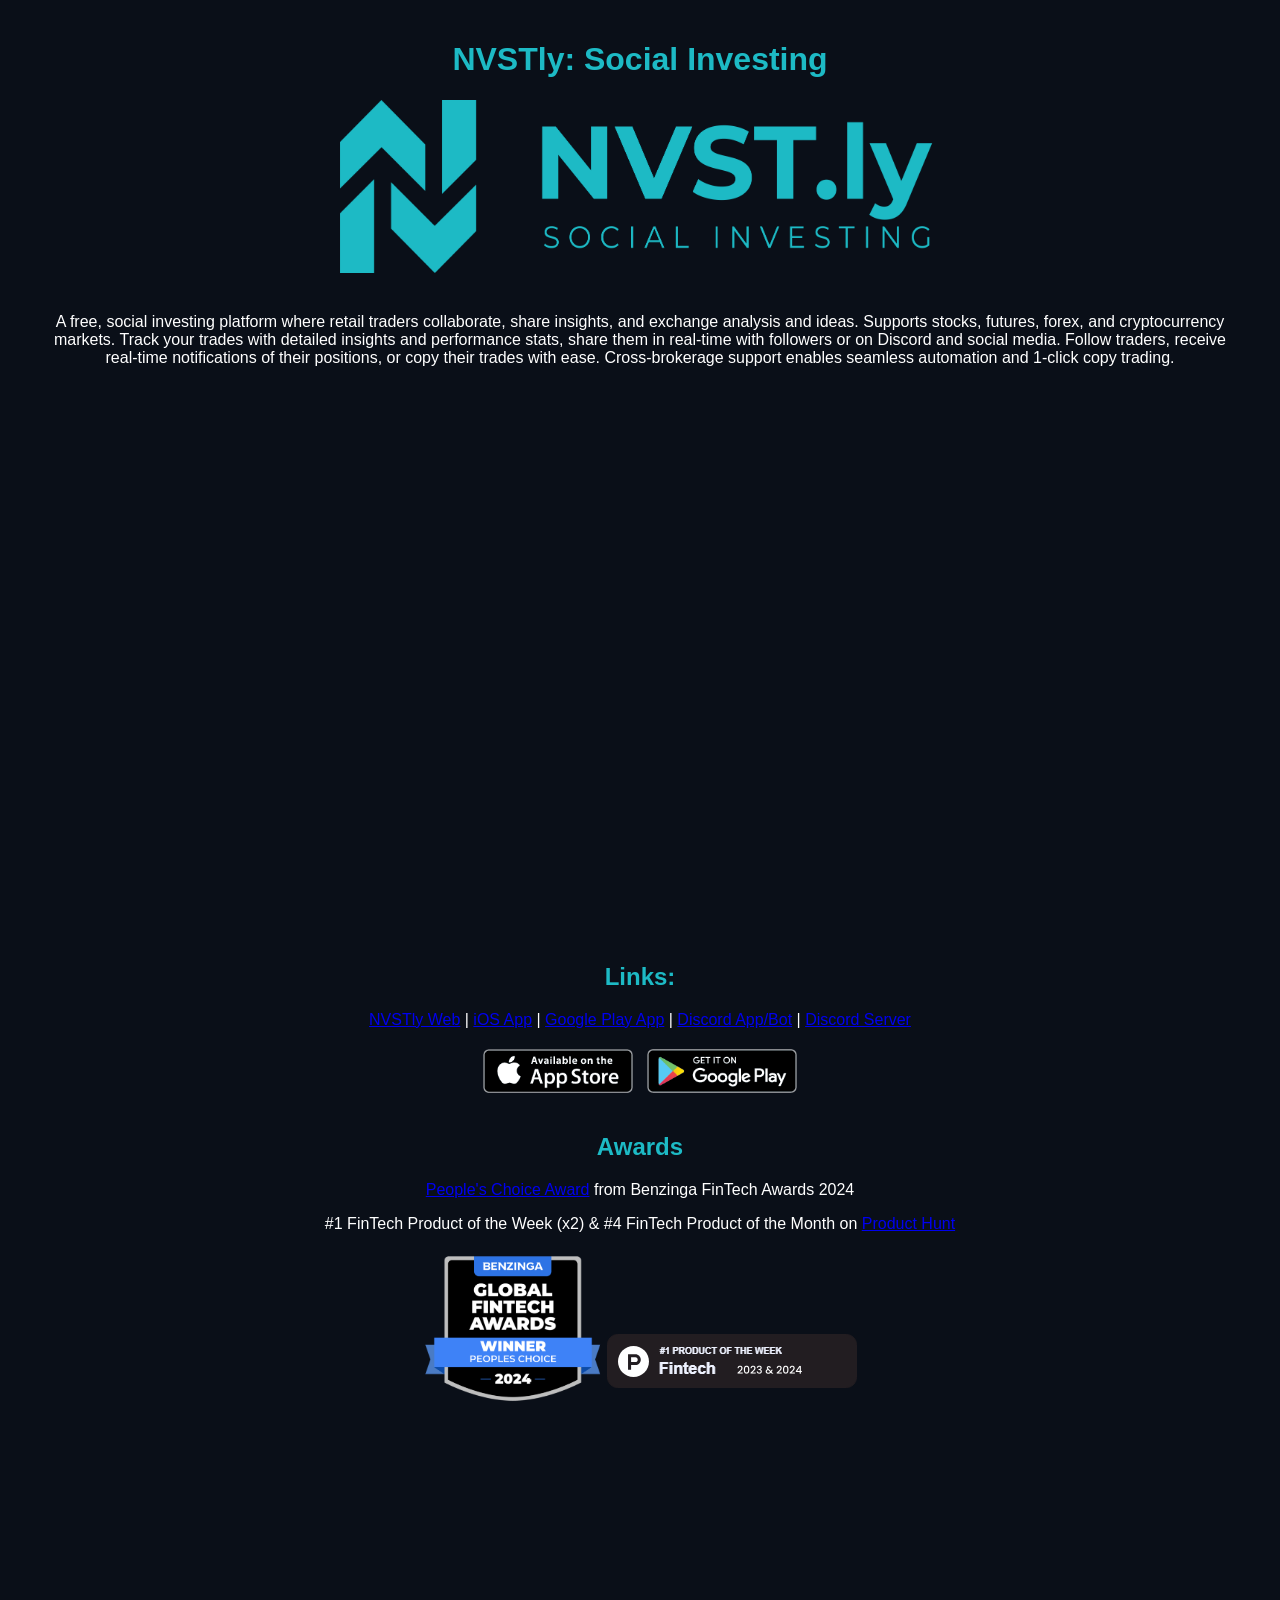
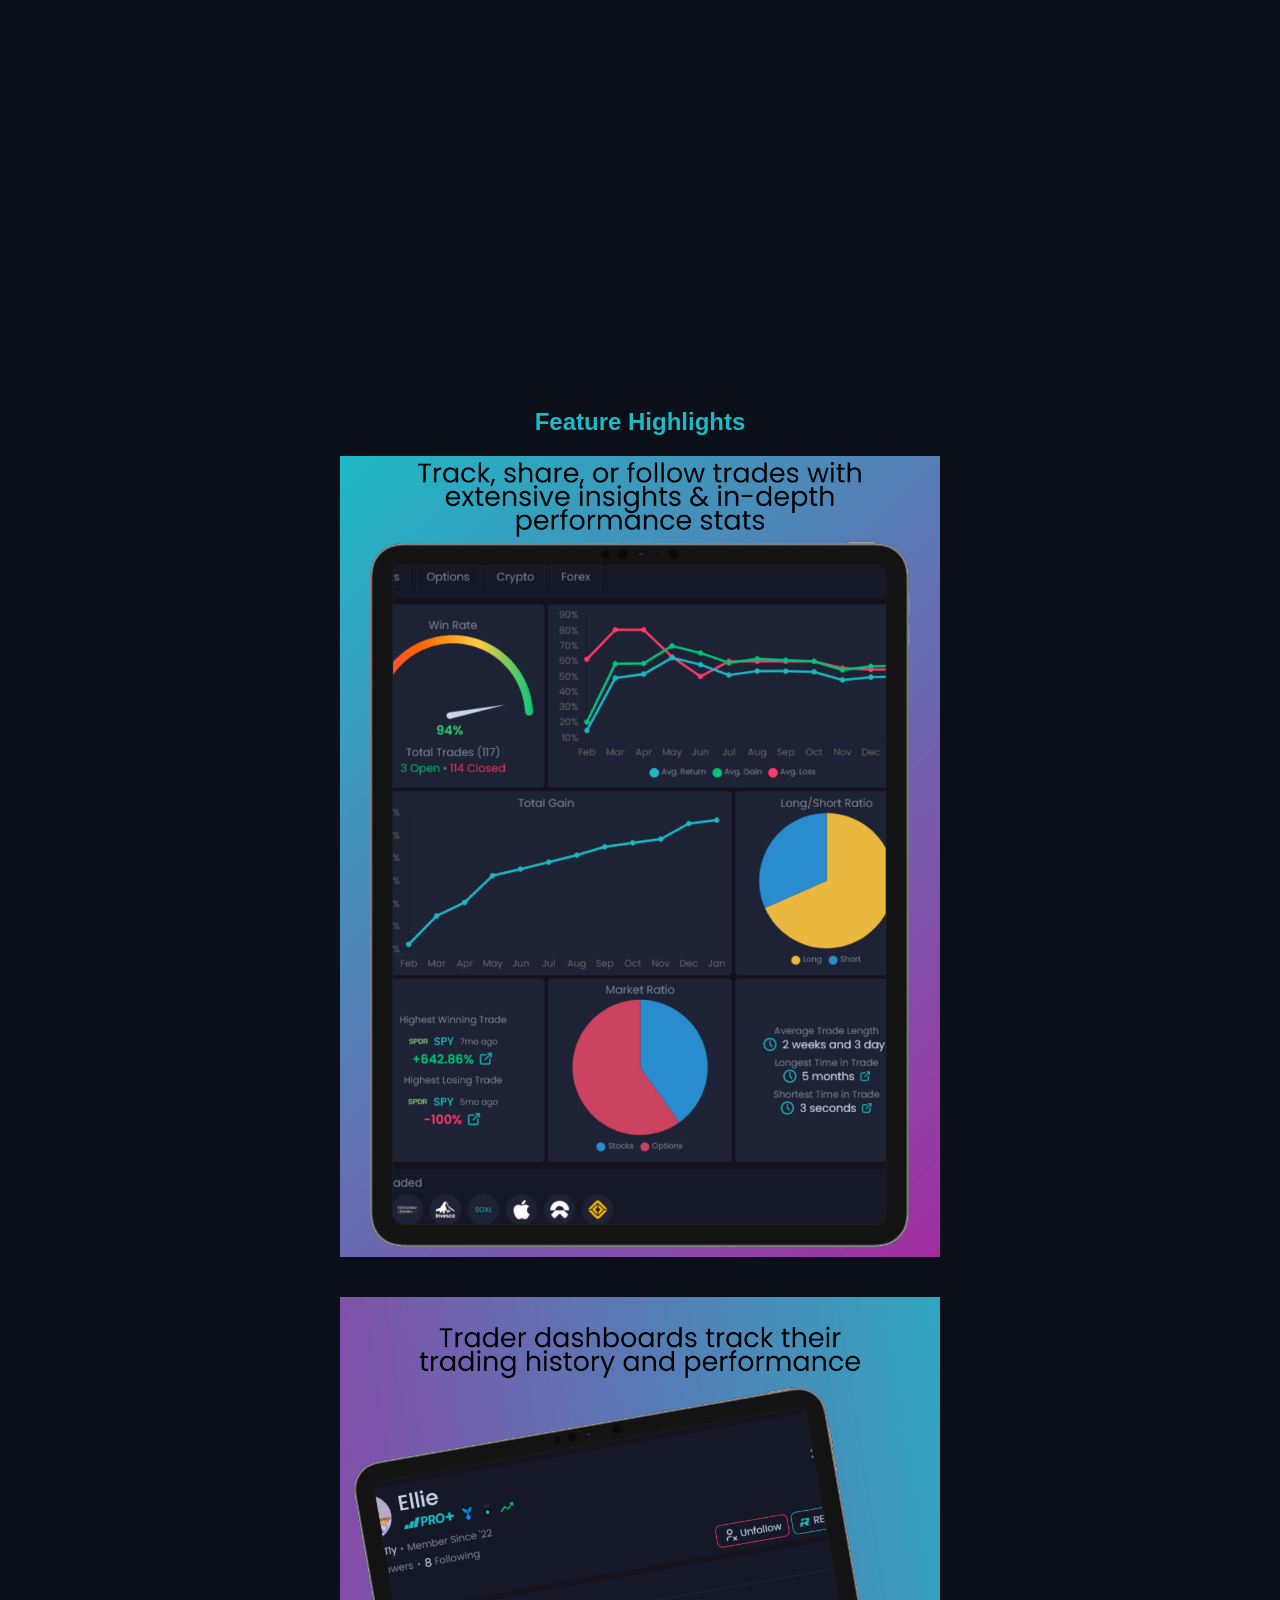
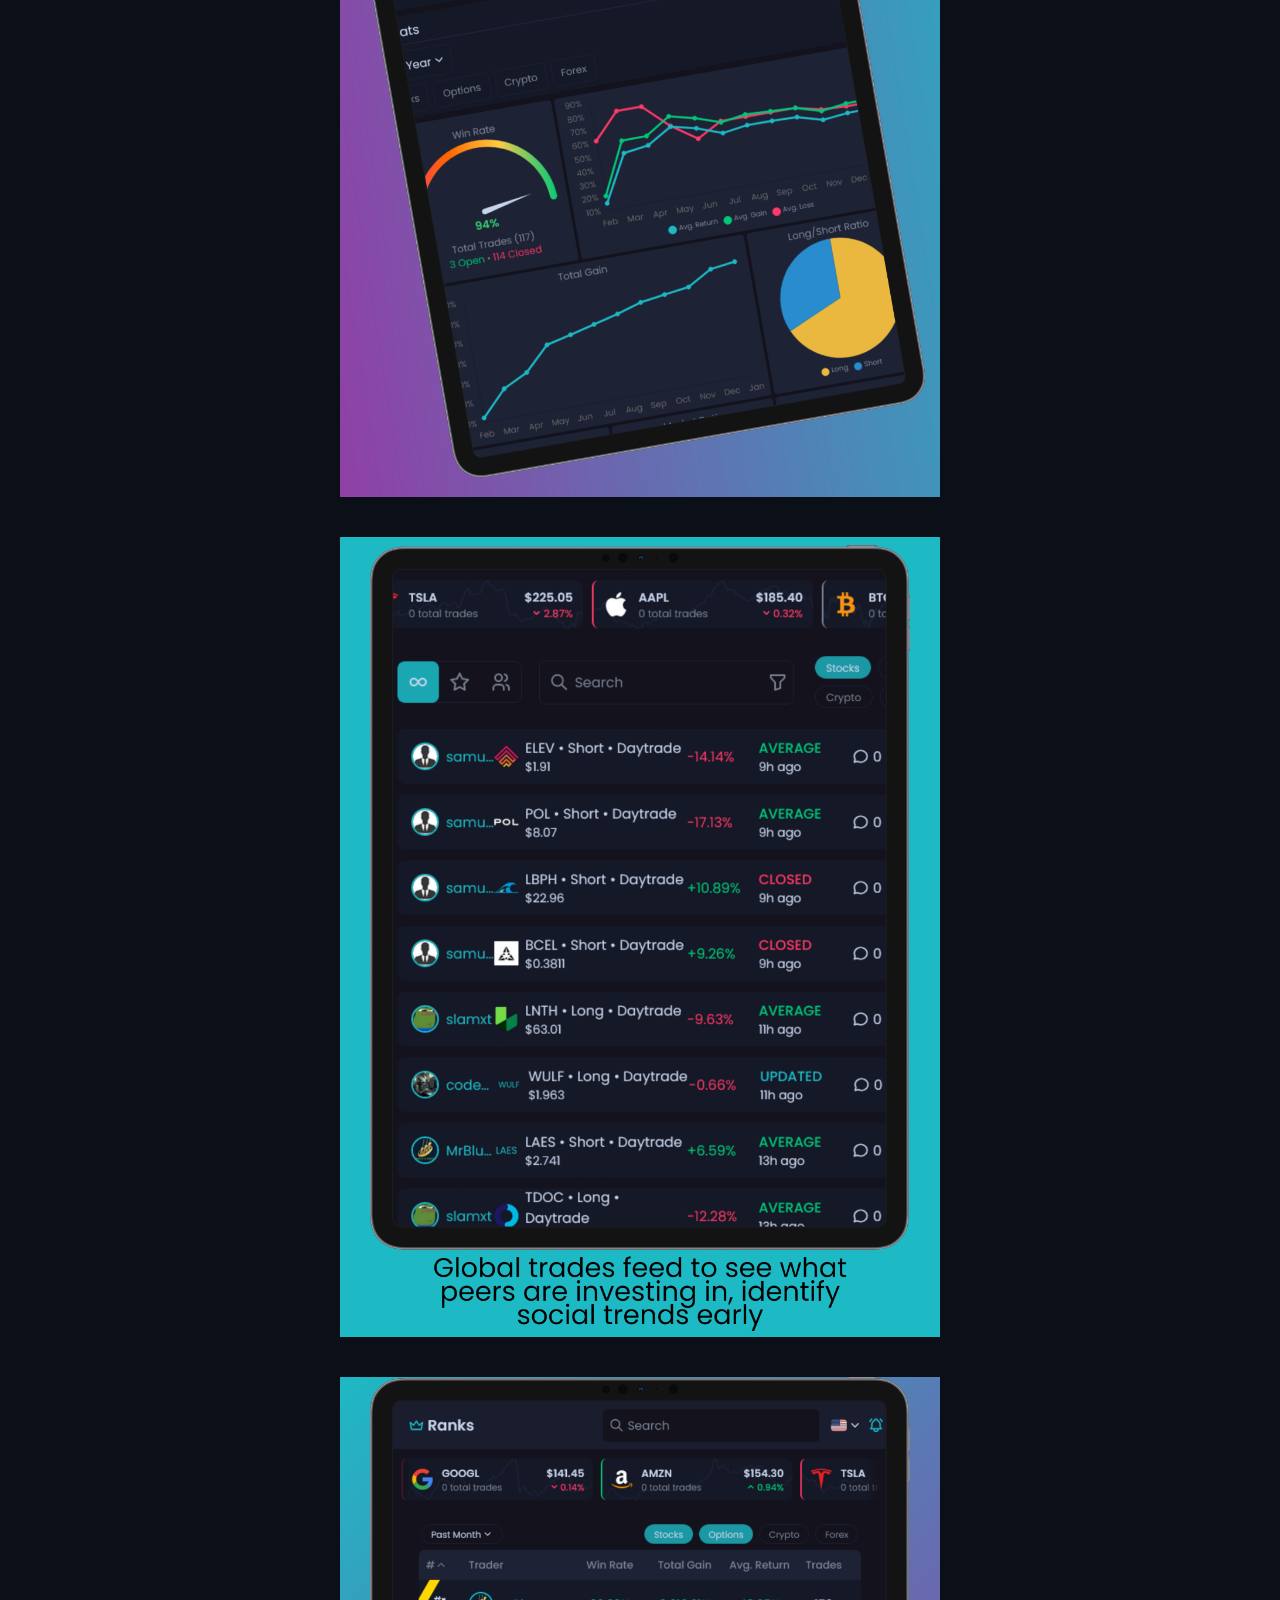
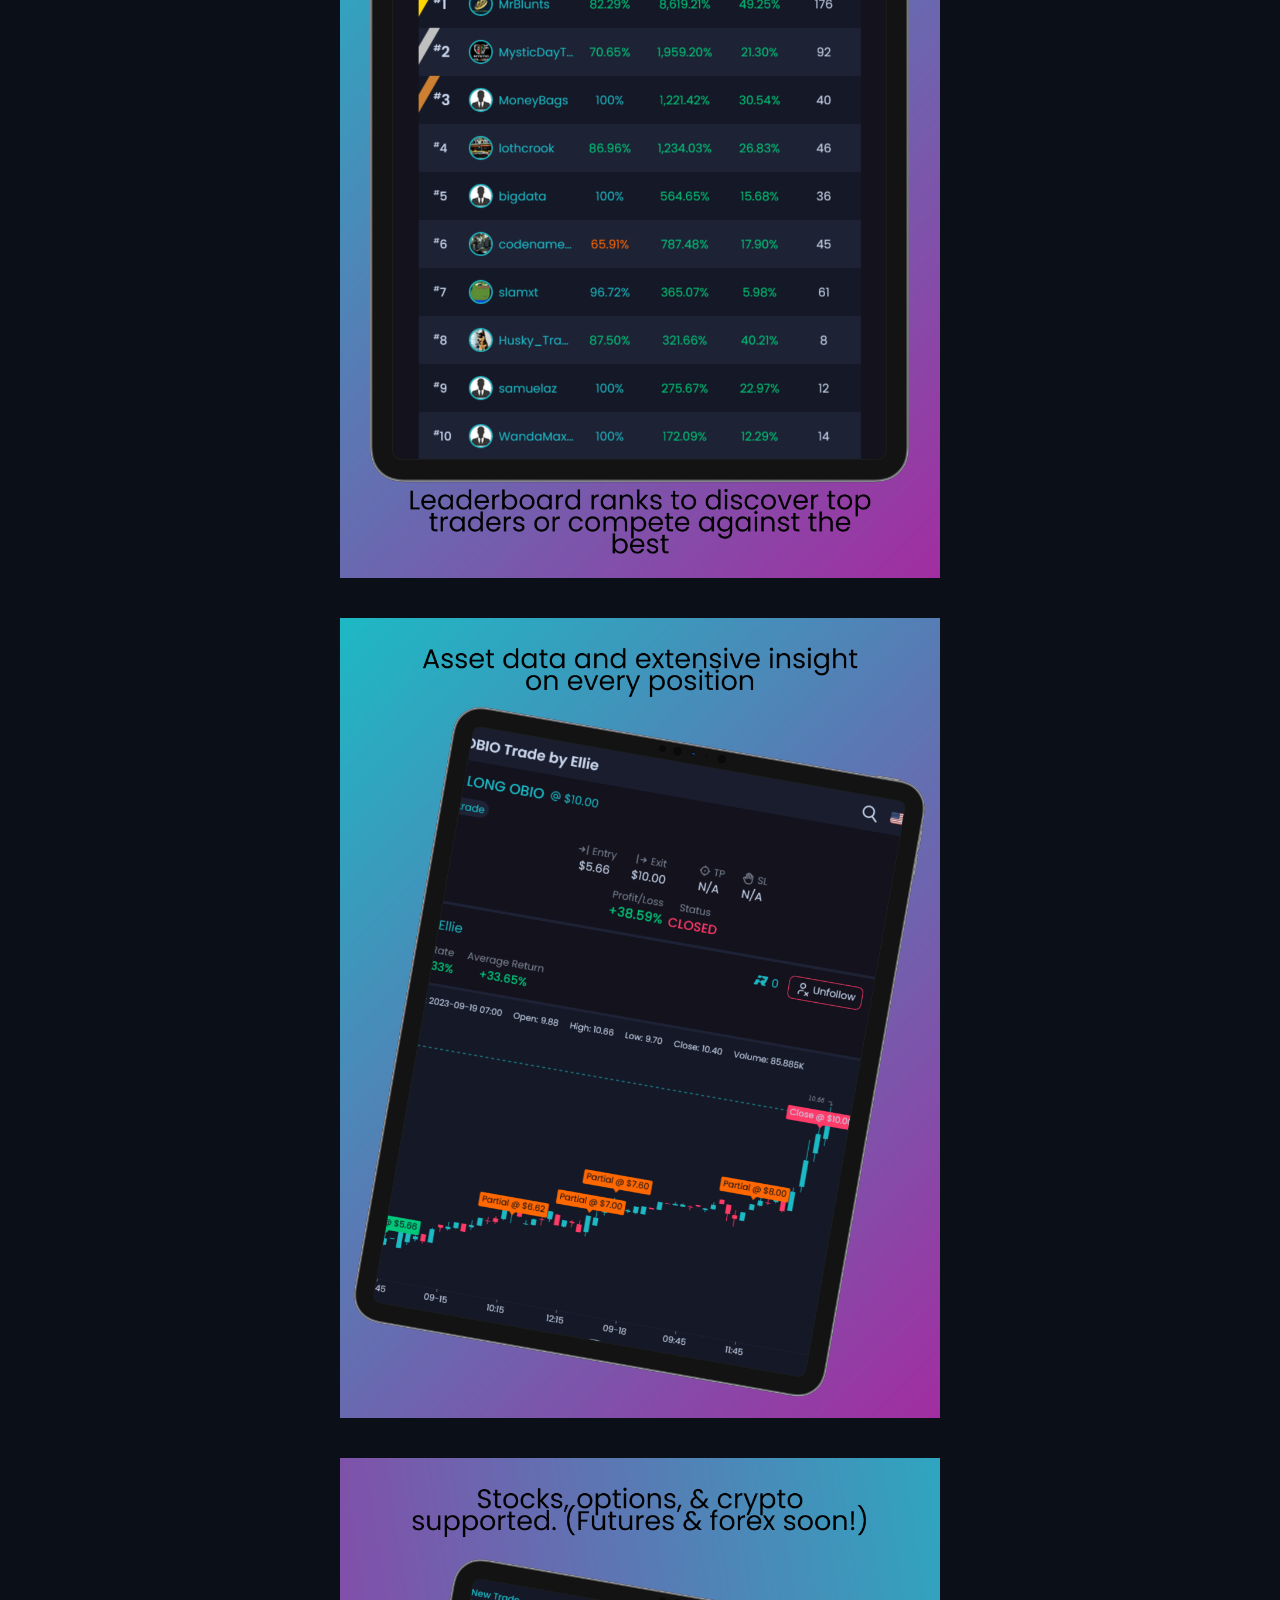
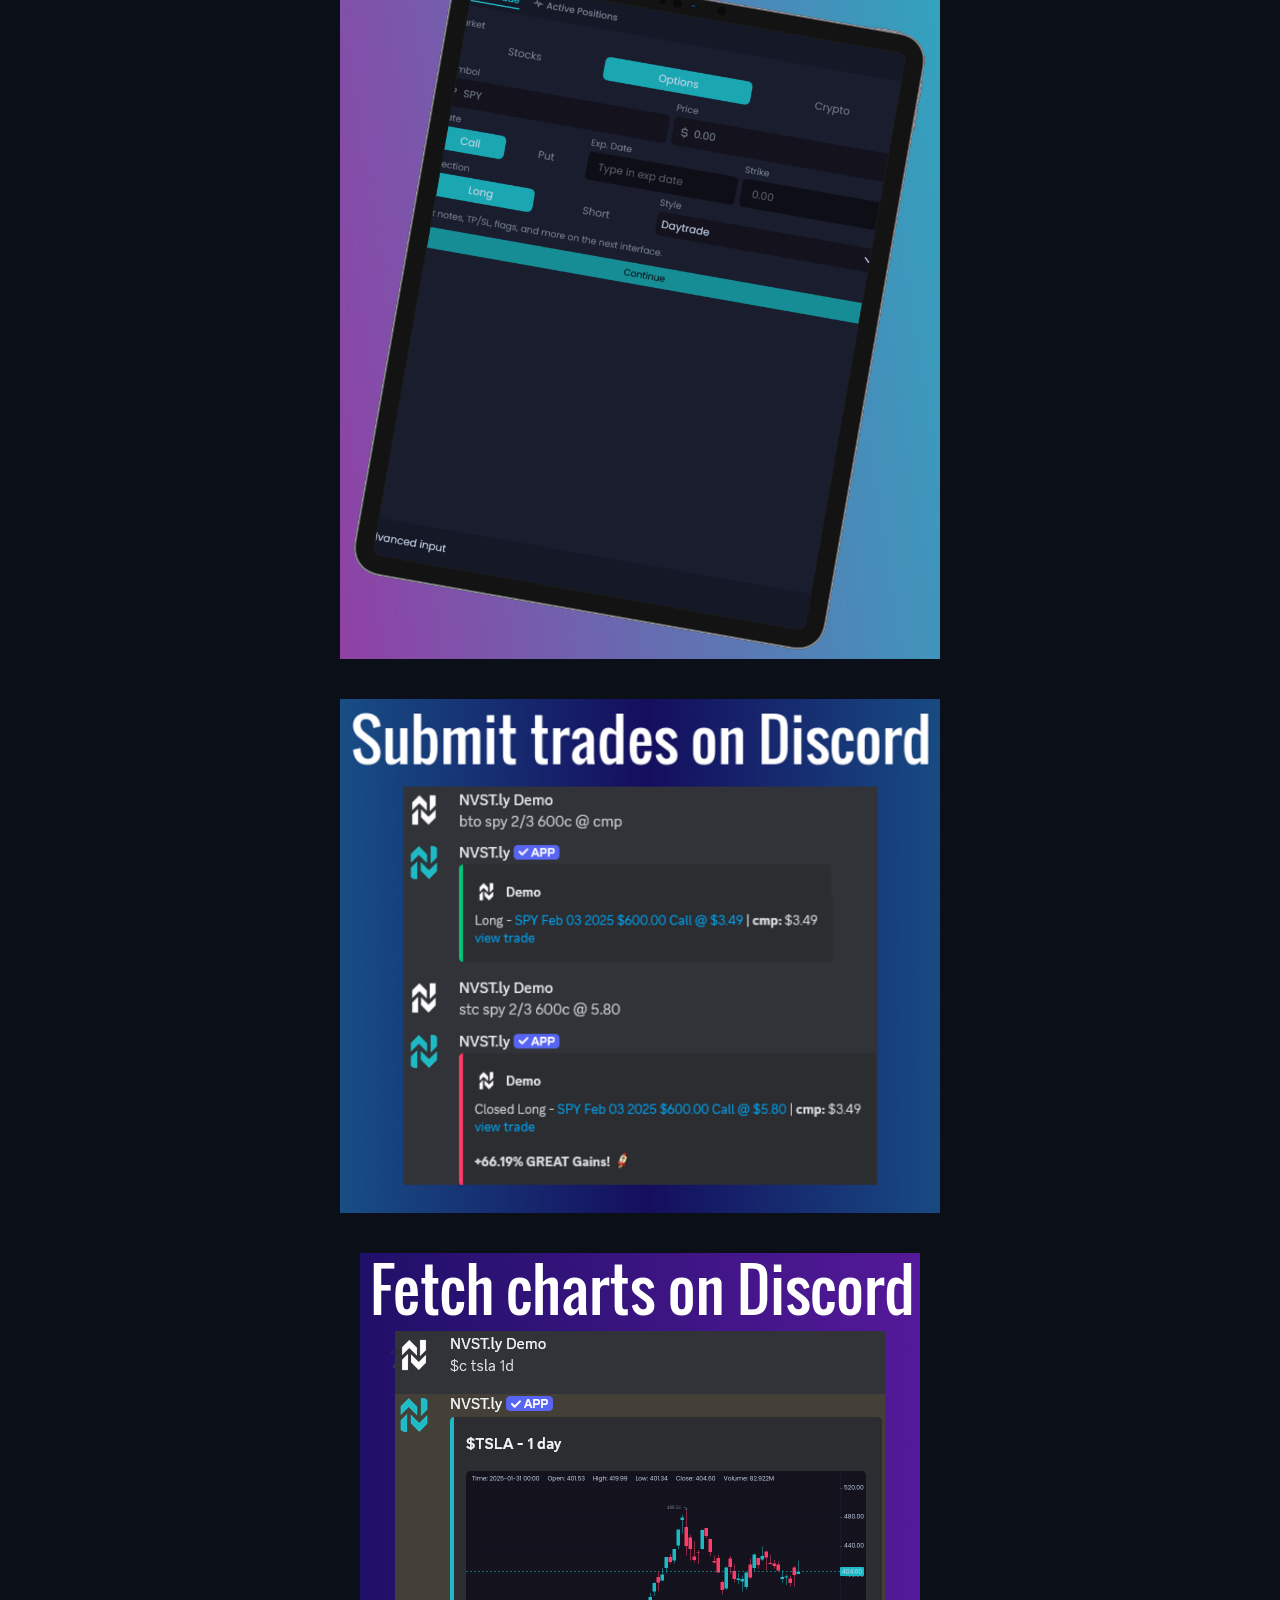
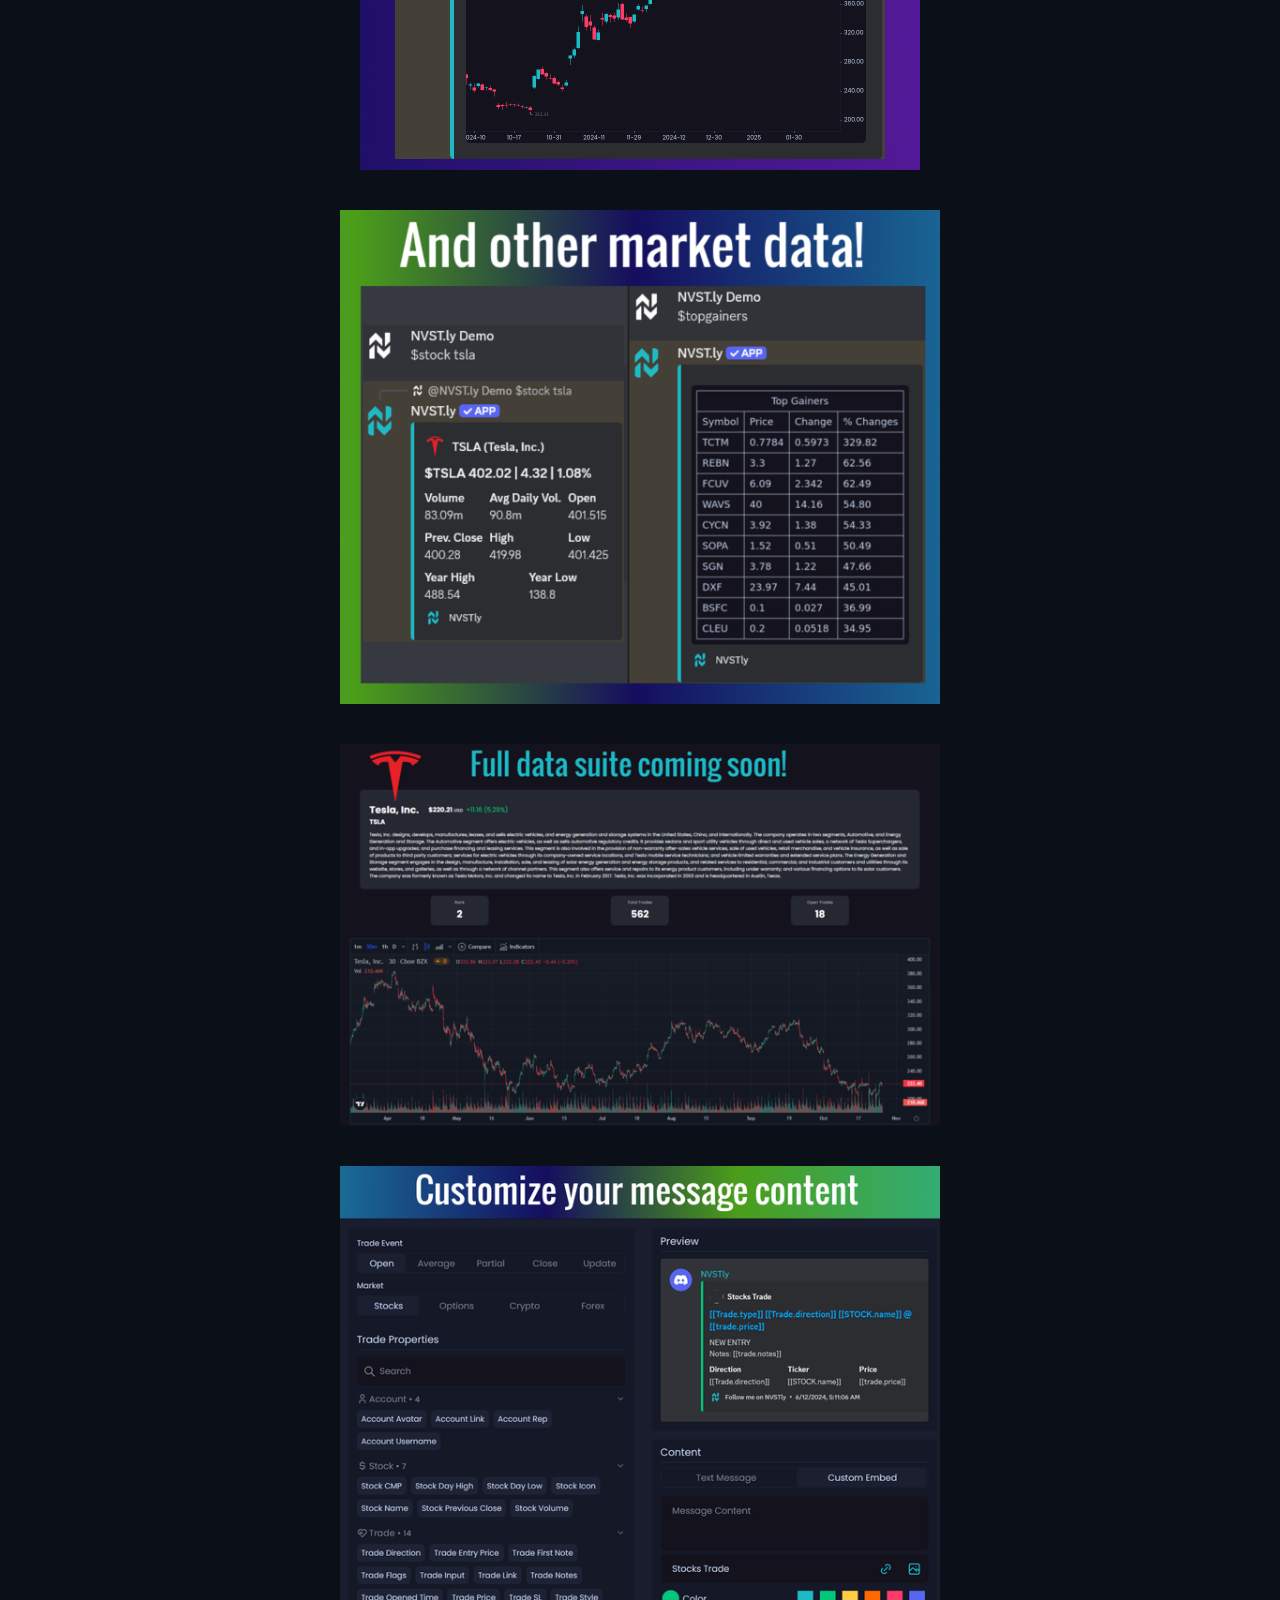
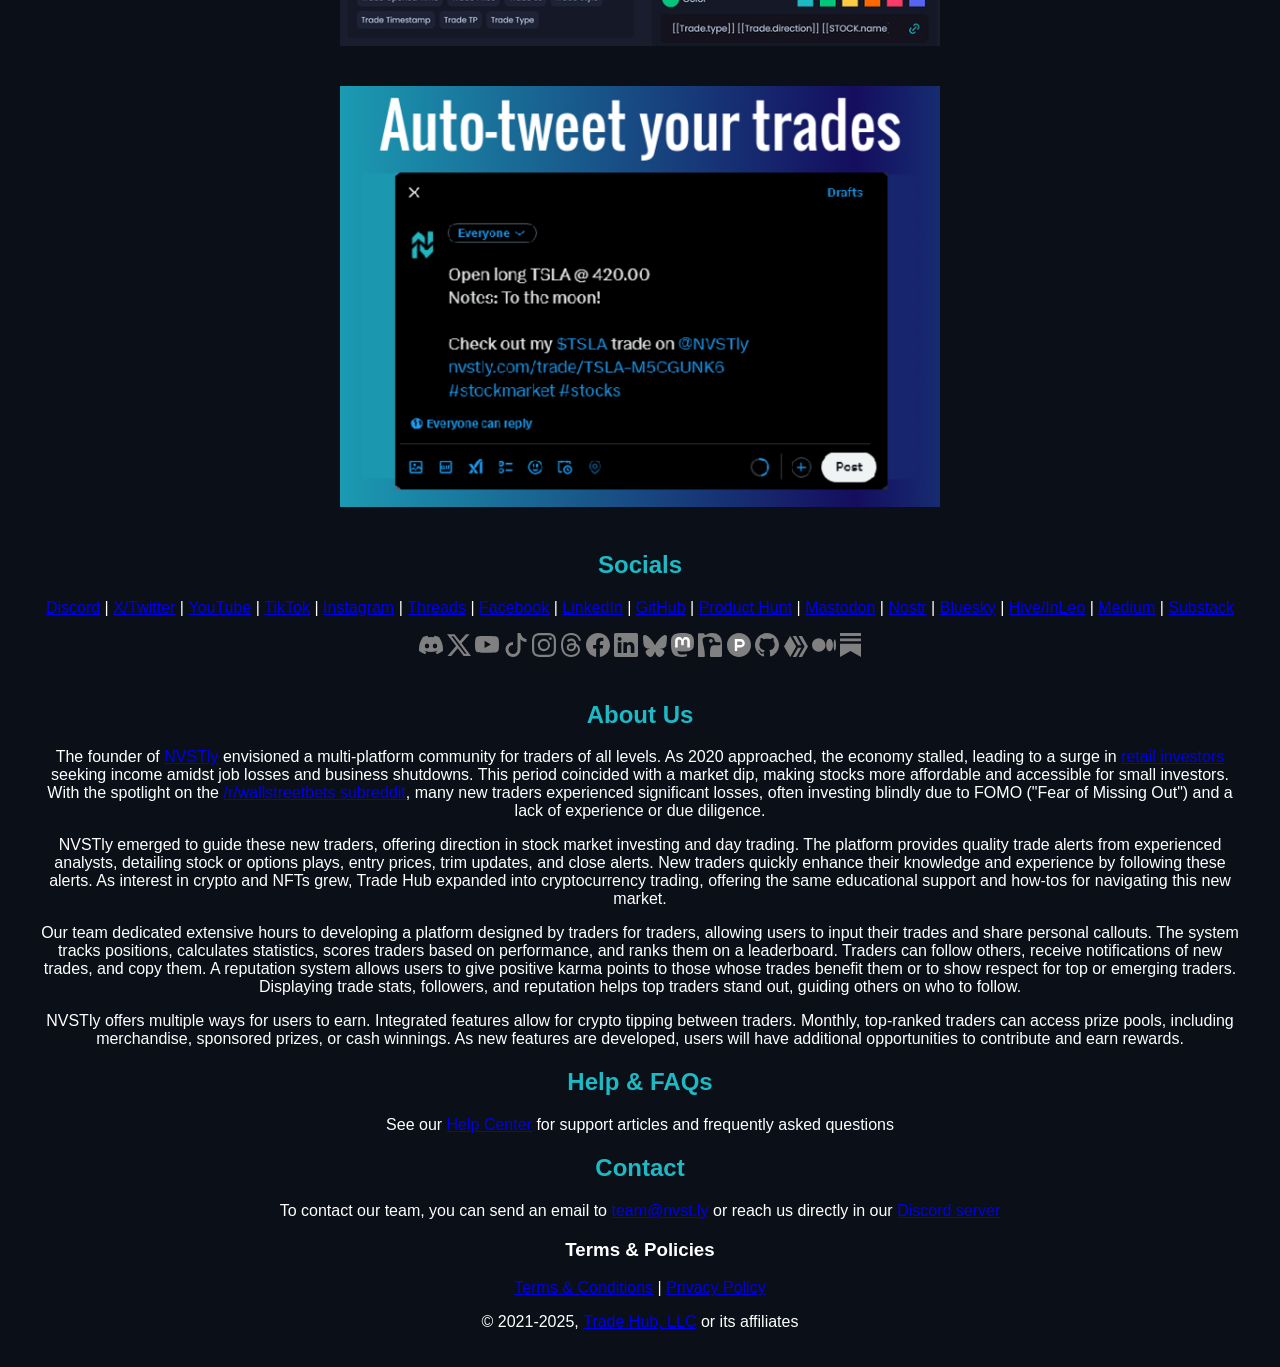
==== commit 1e5d0d7b: "Update index.html" ====
--- a/docs/index.html
+++ b/docs/index.html
@@ -161,6 +161,10 @@
         <p style="text-align: center;">
             <a href="https://nvstly.com/shrt/bnzgaward" target="_blank" class="benzinga-badge-wrapper">
                 <img class="benzinga-badge" src="assets/images/benzinga_badge.png" alt="Benzinga Award">
+            </a>
+
+            <a href="https://nvstly.com/go/producthunt" target="_blank">
+                <img src="assets/images/product_hunt.png" alt="#1 FinTech Product of the Week" height="54">
             </a>
         </p>
 
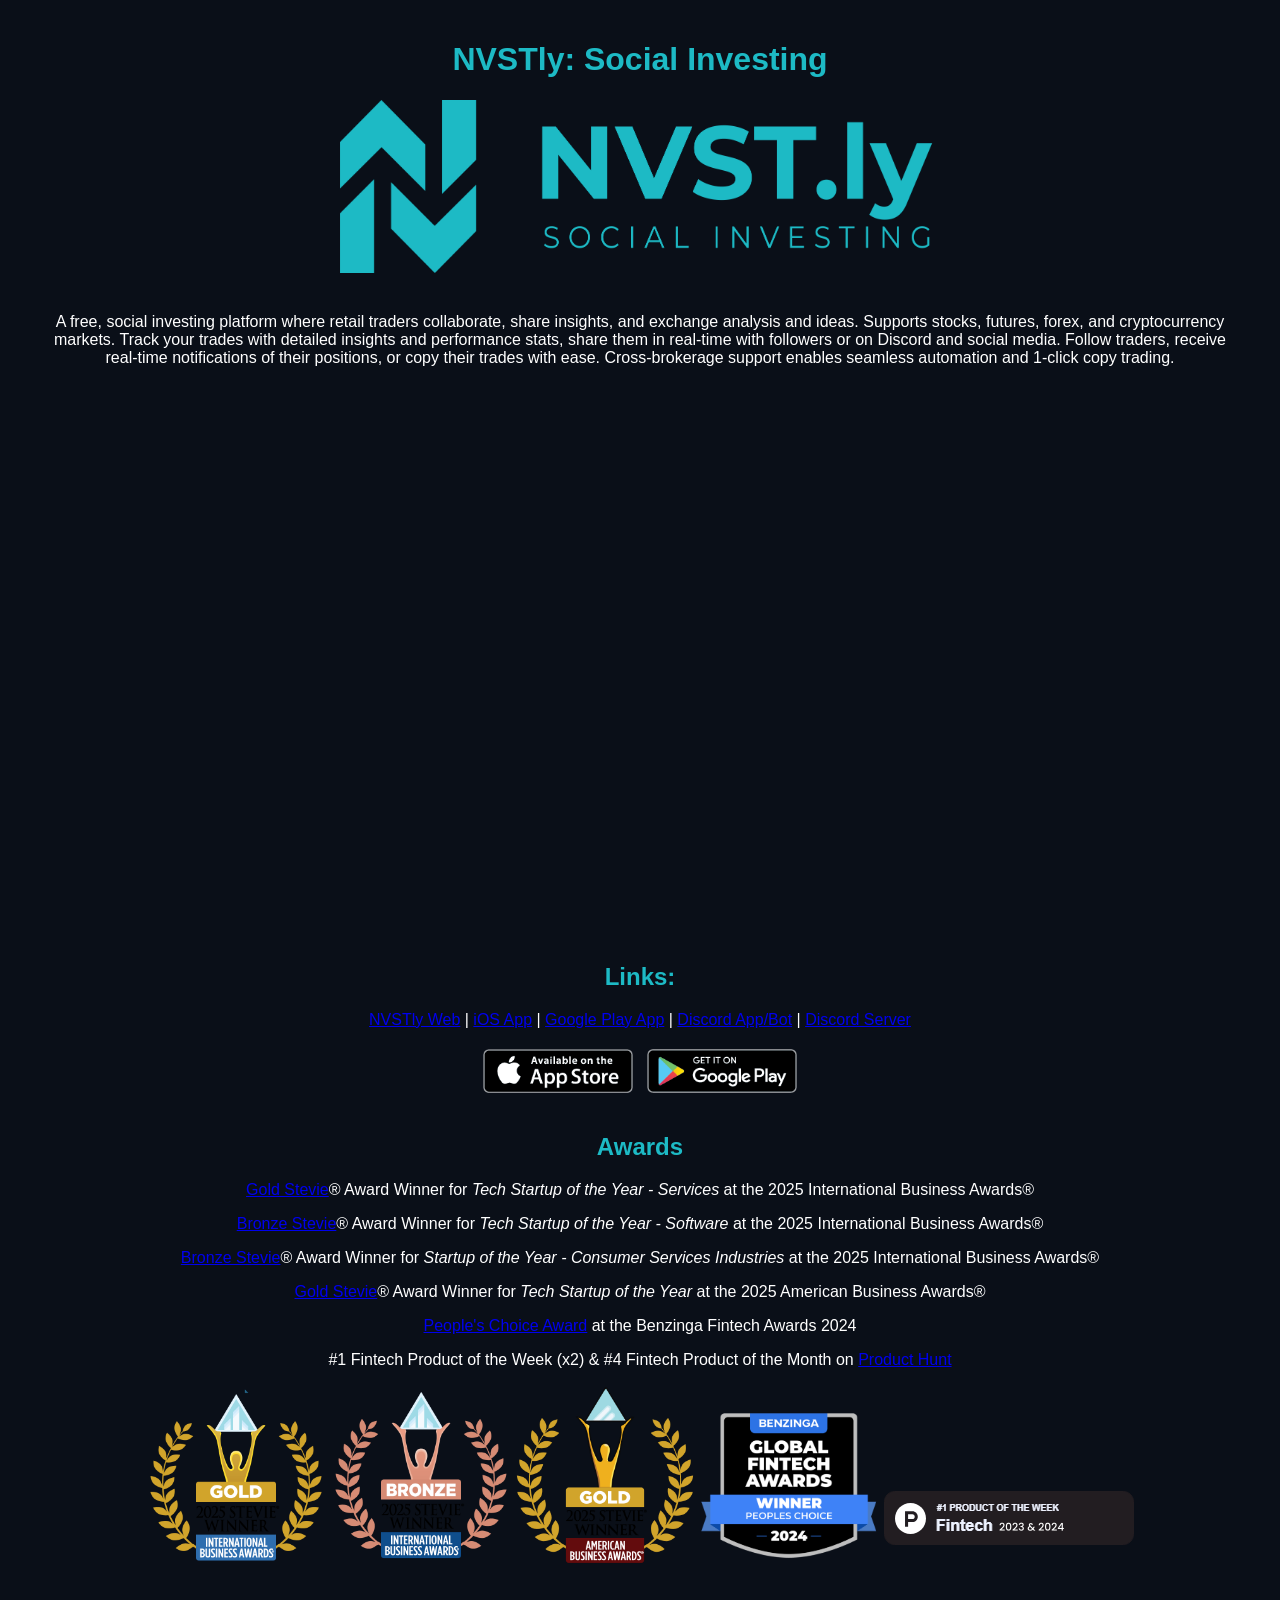
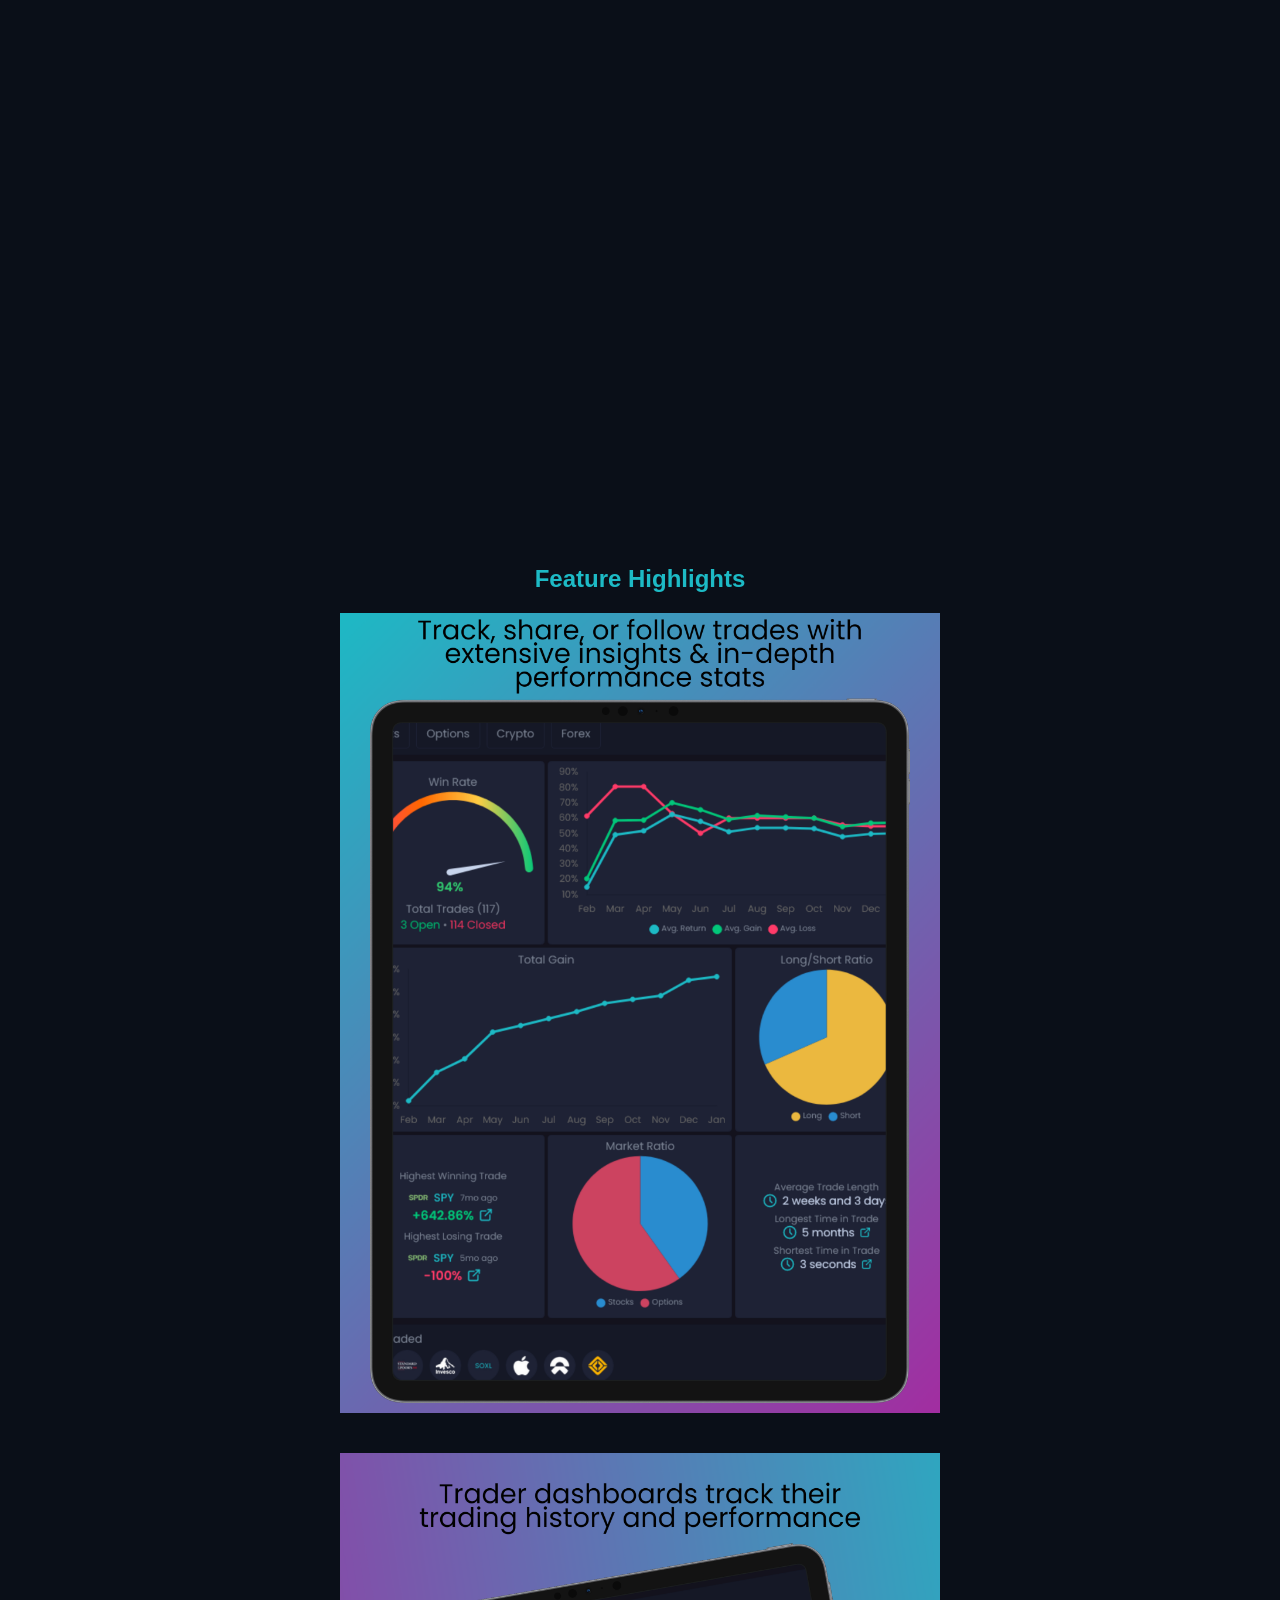
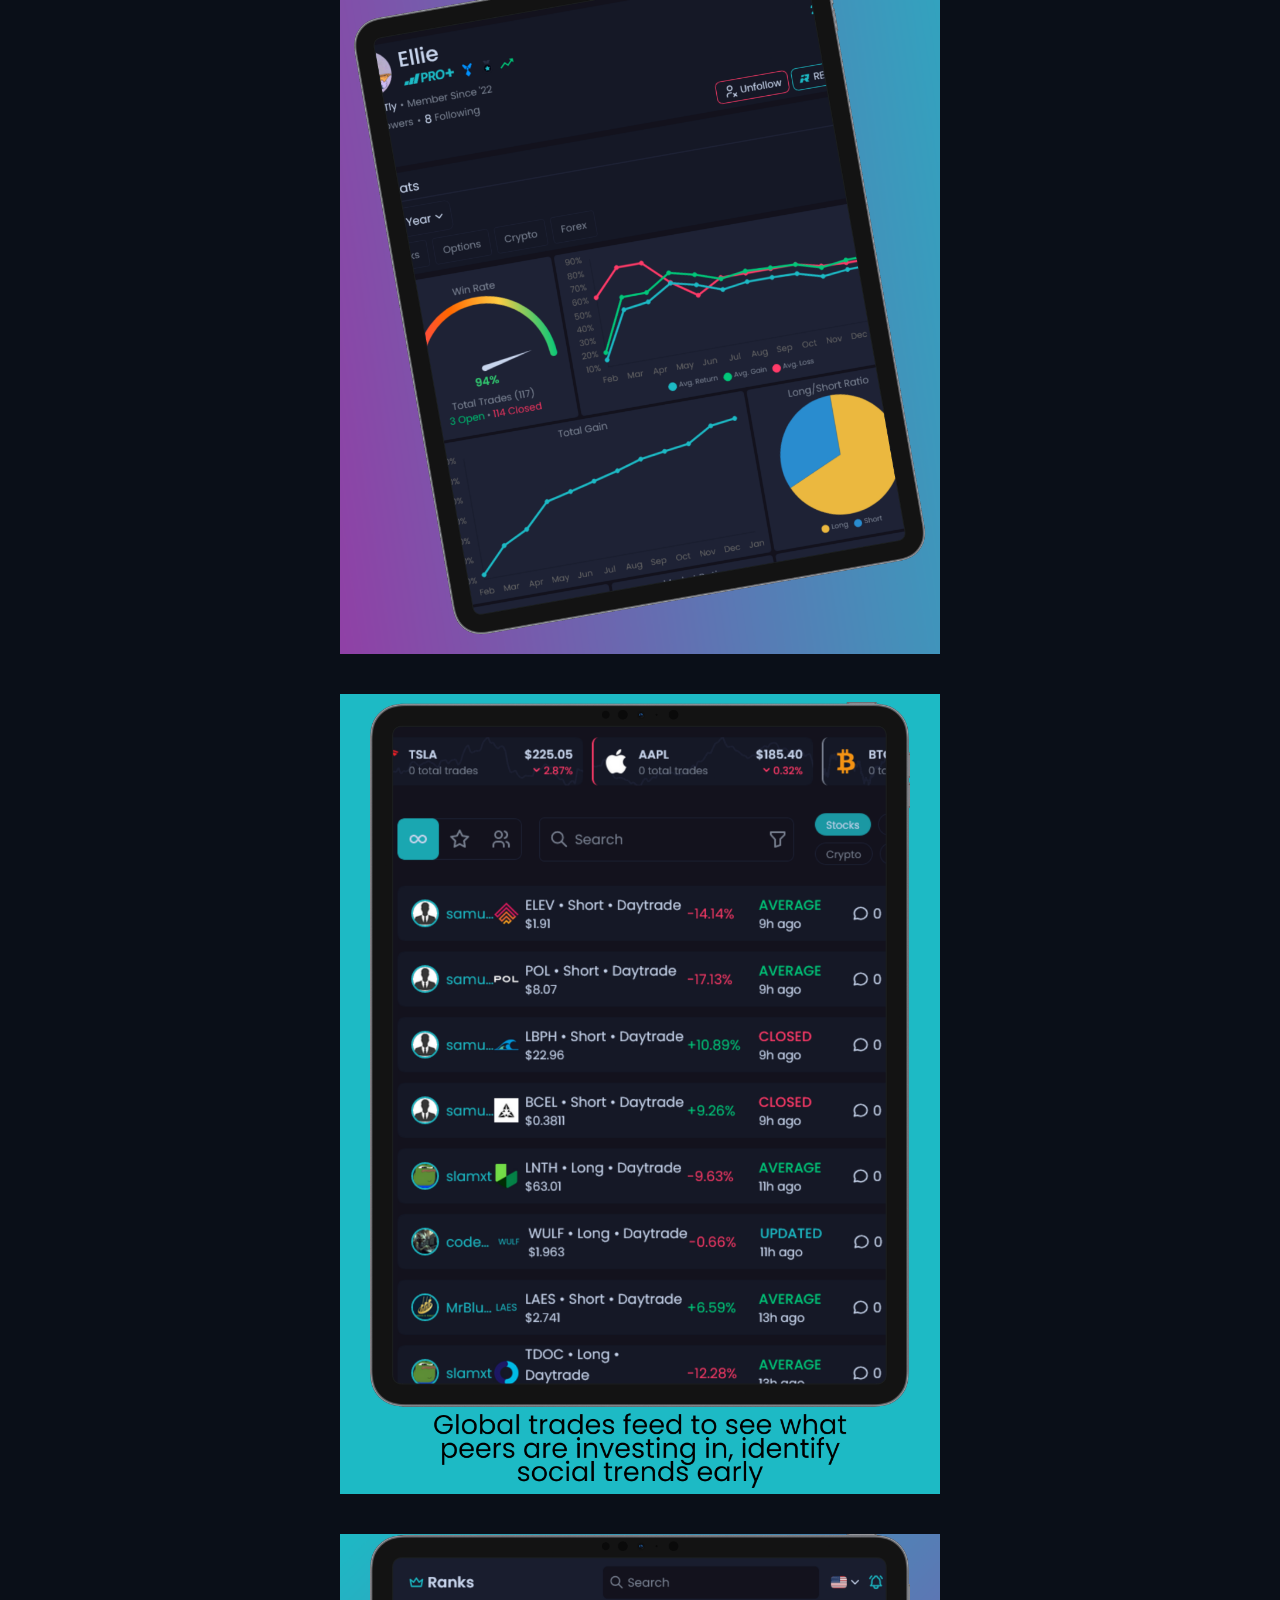
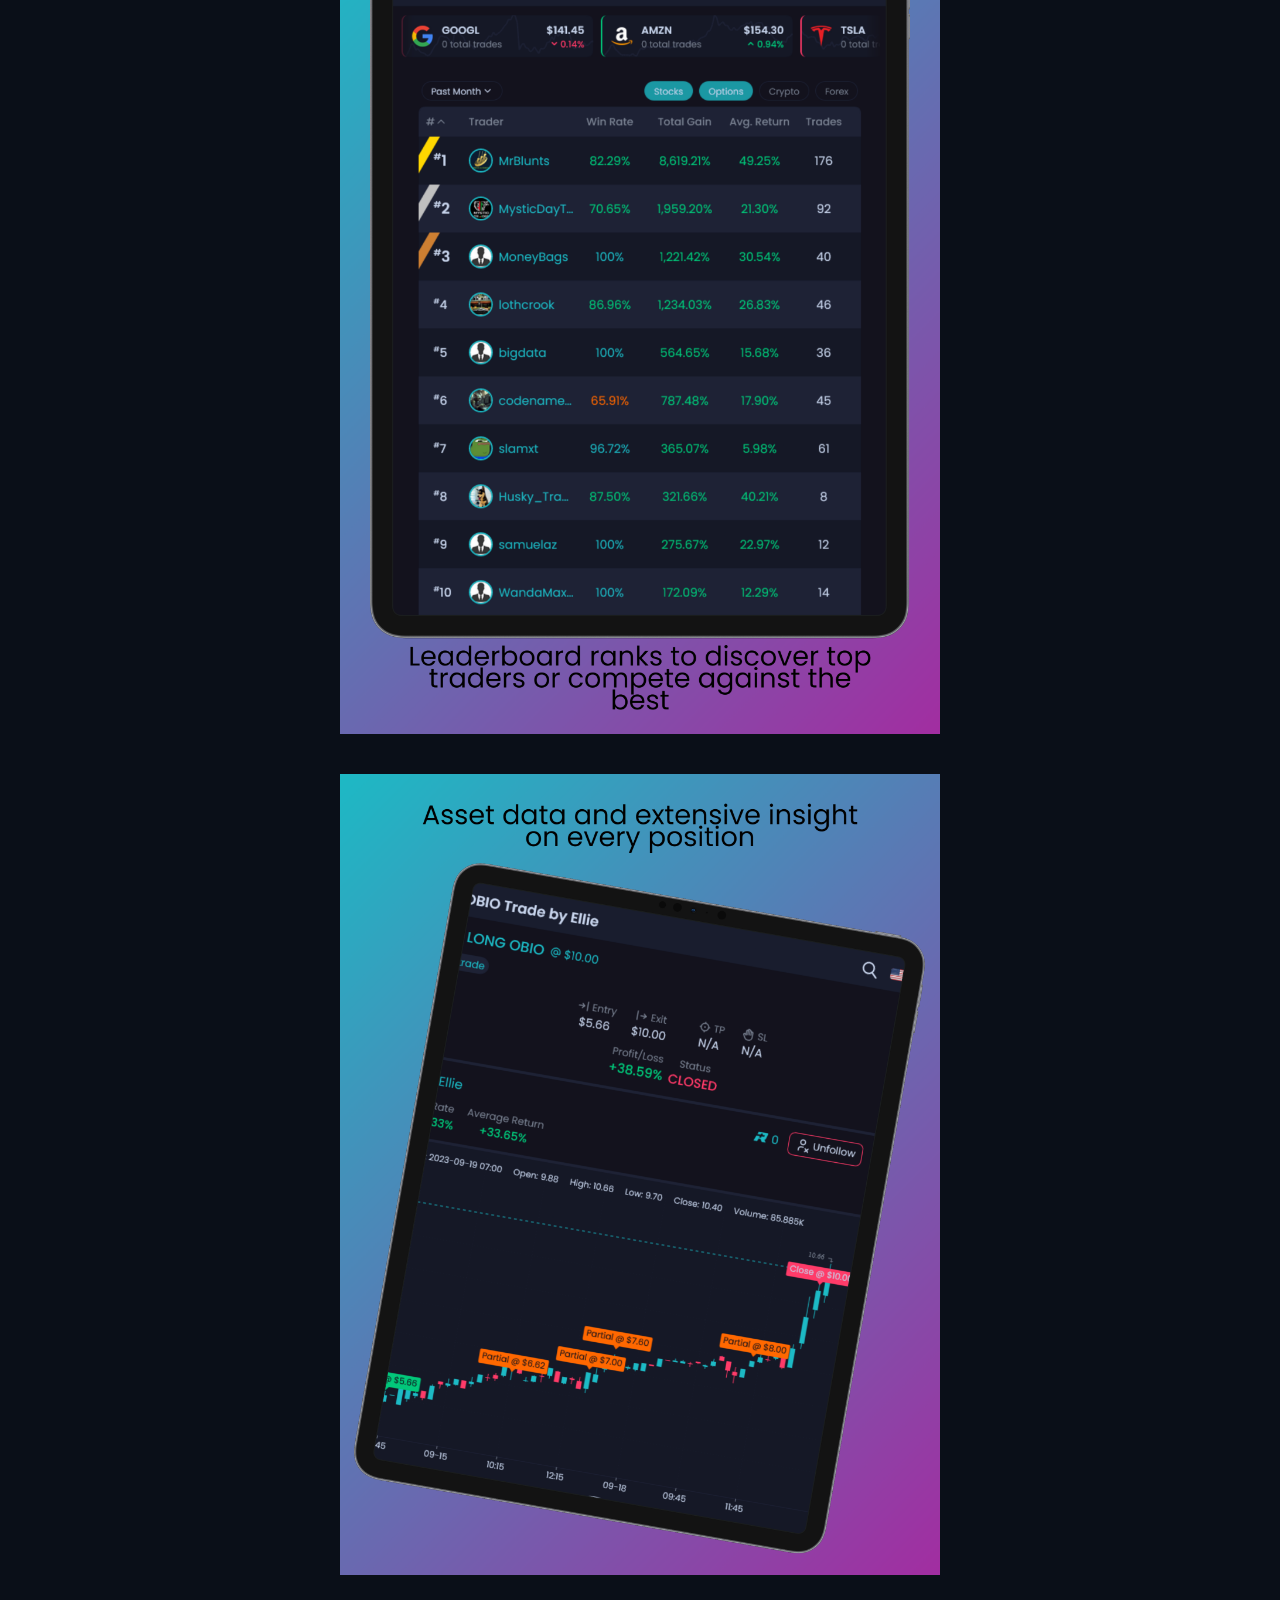
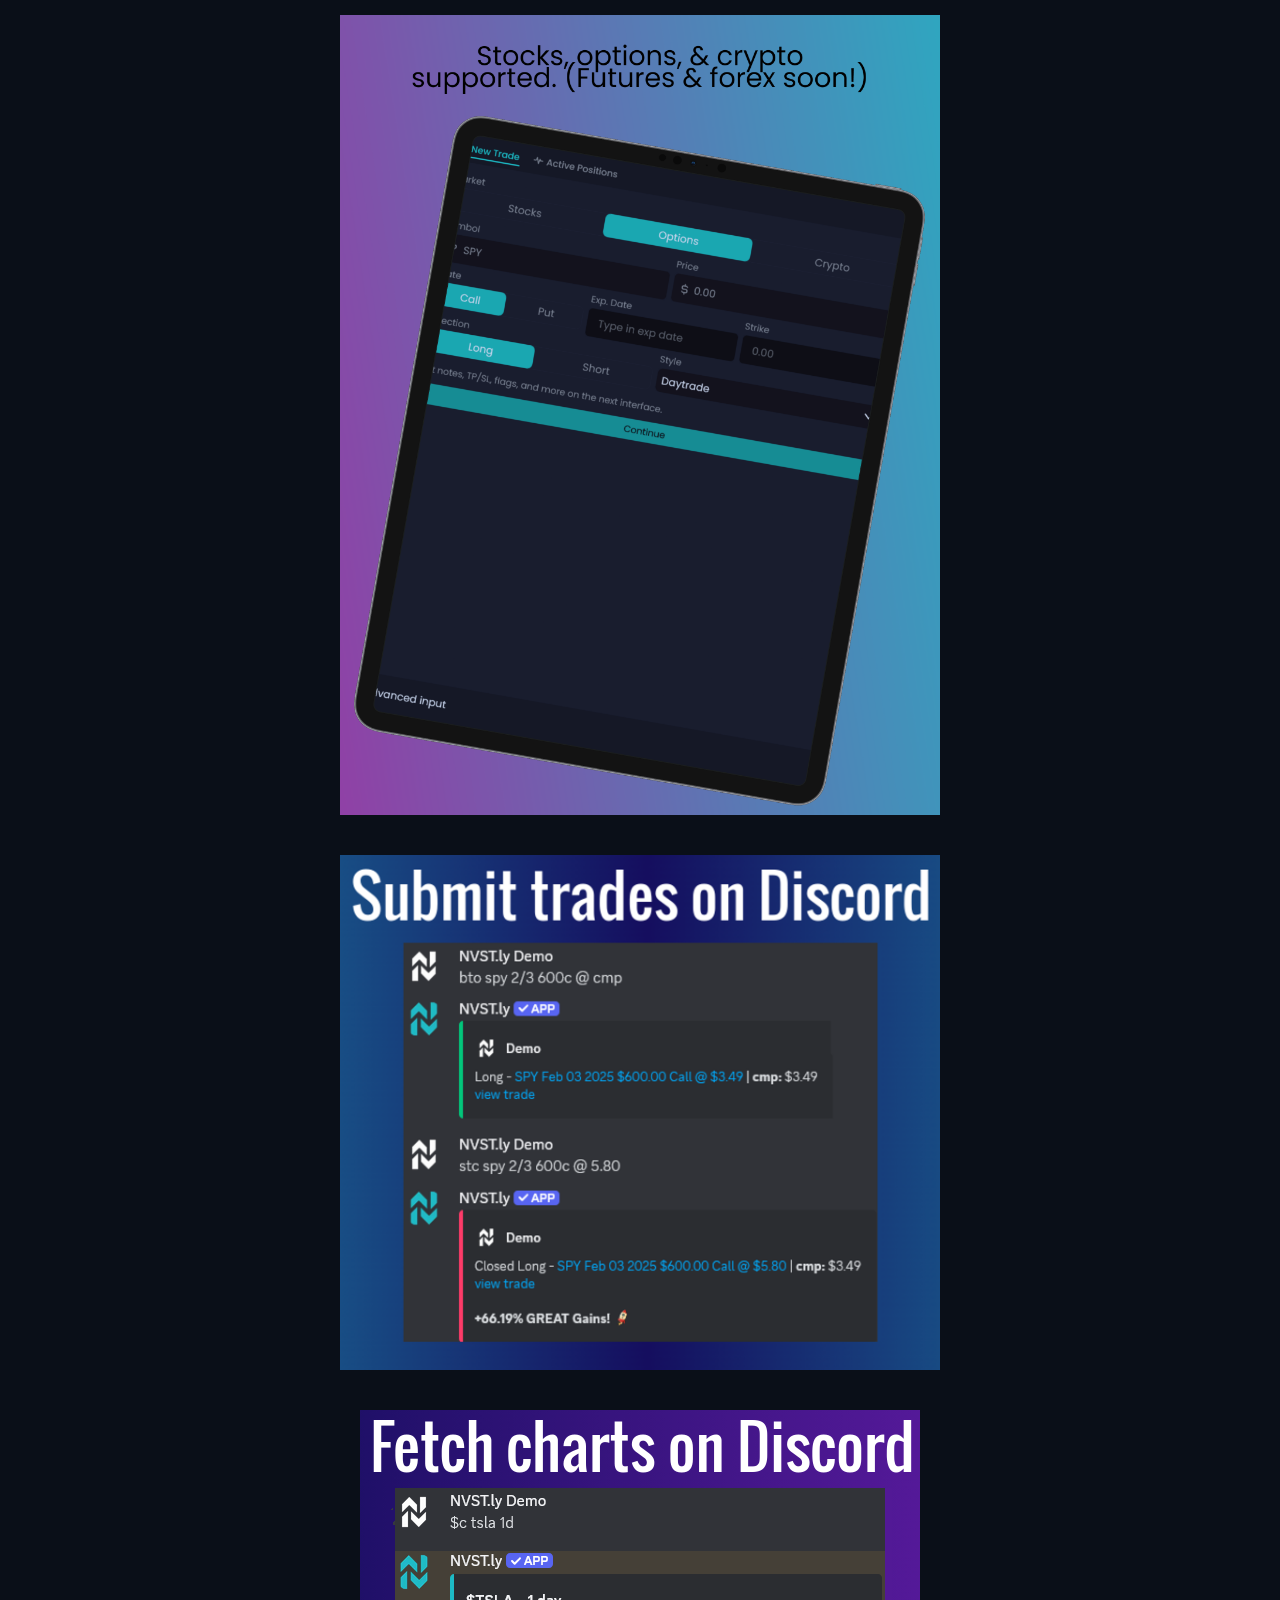
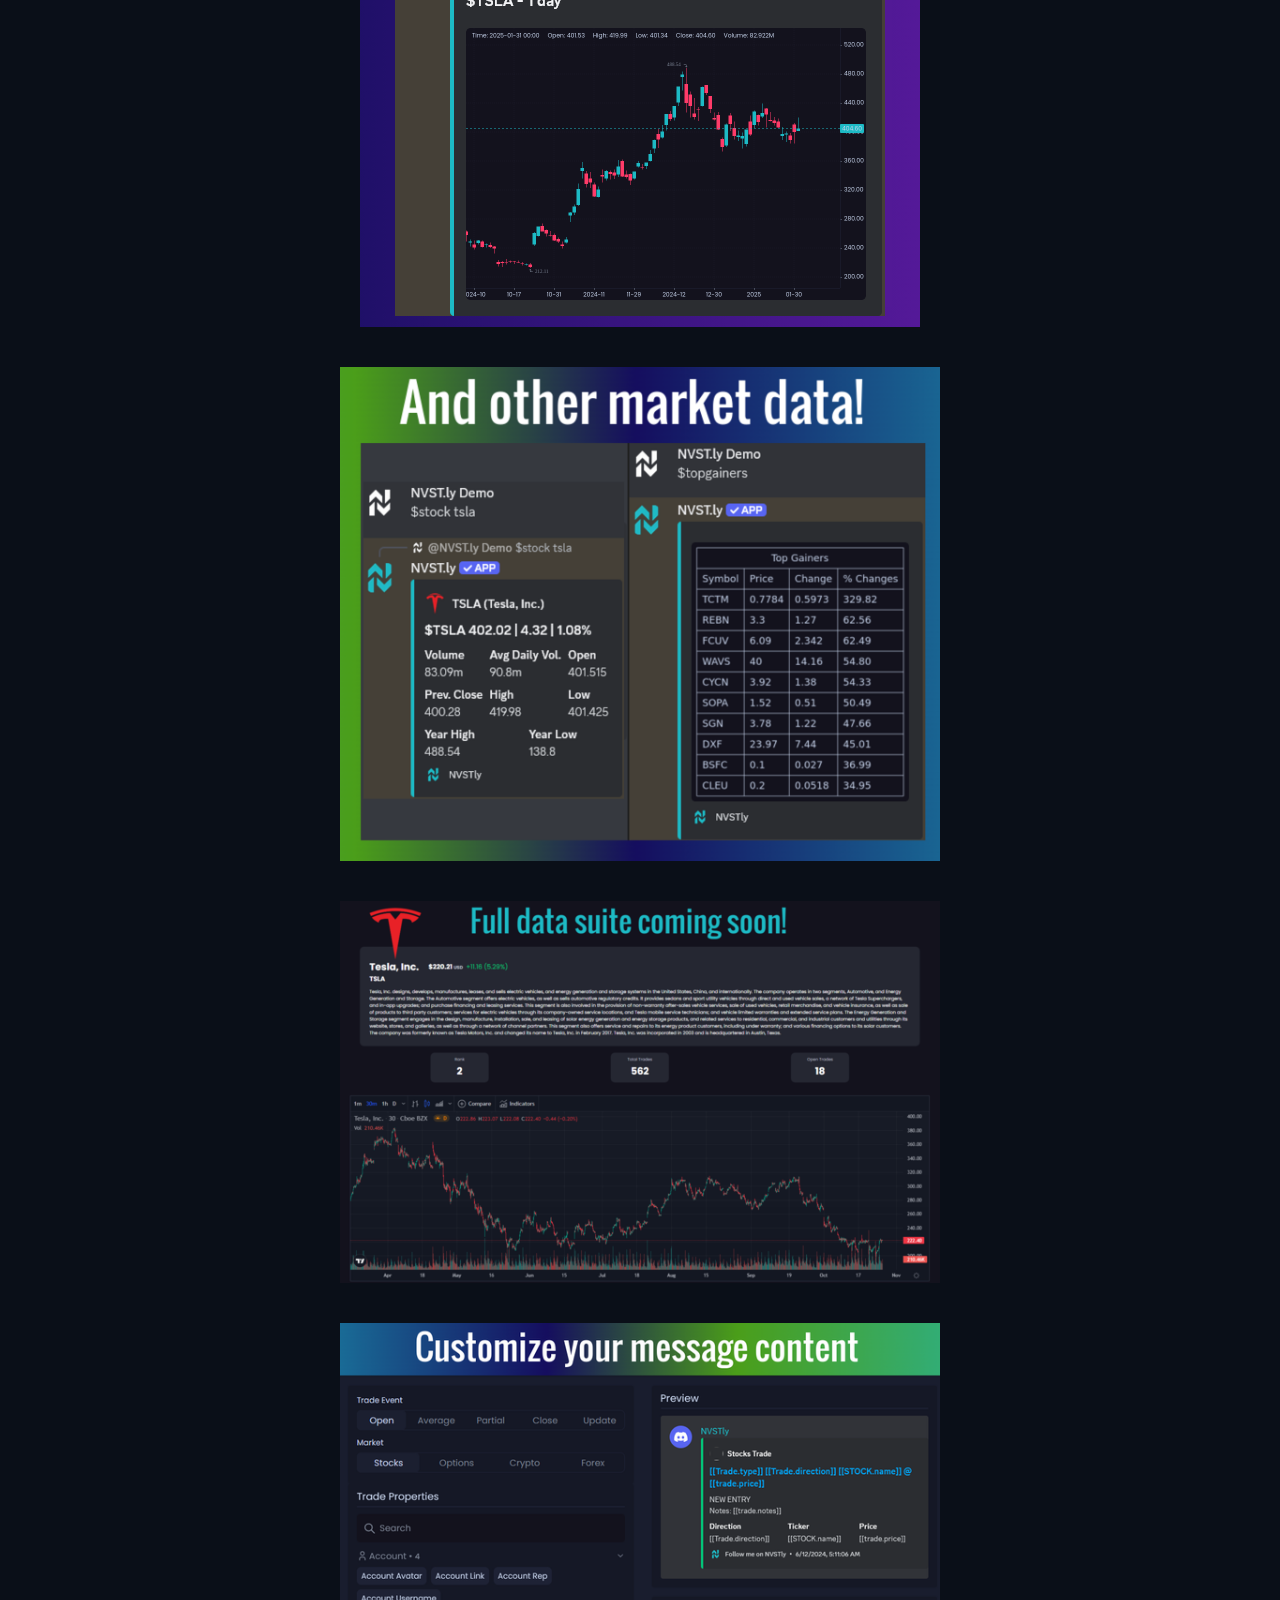
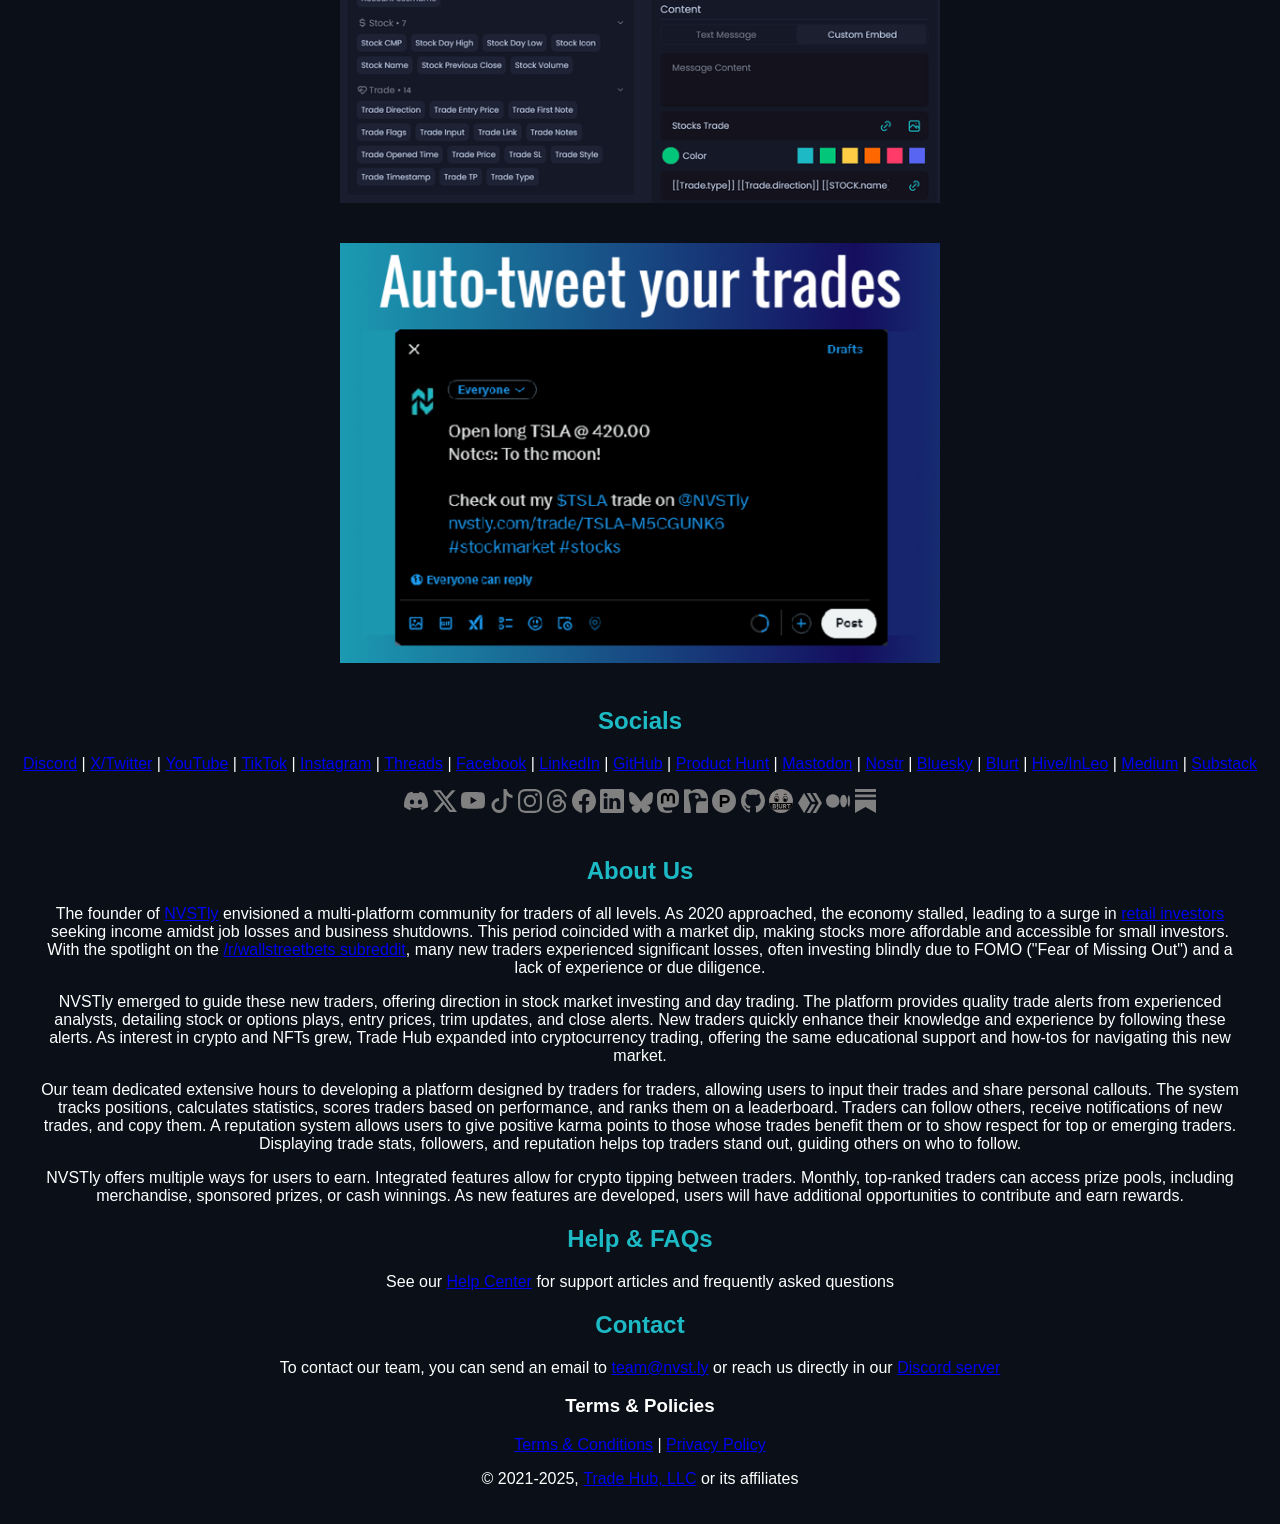
==== commit 8ce1210d: "Update index.html" ====
--- a/docs/index.html
+++ b/docs/index.html
@@ -87,6 +87,24 @@
         .benzinga-badge-wrapper img {
           width: 100%;
         }
+		
+        .stevie-badge {
+          width: 30%;
+          max-width: 180px;
+          height: auto;
+          display: block;
+          margin: 0 auto;
+        }
+    
+        .stevie-badge-wrapper {
+          display: inline-block;
+          text-align: center;
+          position: relative;
+        }
+    
+        .stevie-badge-wrapper img {
+          width: 100%;
+        }
     
         iframe {
           width: 100%;
@@ -150,21 +168,41 @@
 
         <div class="container">
             <h2>Awards</h2>
-            <p>
-                <a href="https://nvstly.com/shrt/bnzgaward" target="_blank">People's Choice Award</a> from Benzinga FinTech Awards 2024
-            </p>
-            <p>
-                #1 FinTech Product of the Week (x2) & #4 FinTech Product of the Month on <a href="https://www.producthunt.com/products/nvstly-social-investing" target="_blank">Product Hunt</a>
+			<p>
+				<a href="https://nvstly.com/shrt/stevieiba" target="_blank">Gold Stevie</a>® Award Winner for <i>Tech Startup of the Year - Services</i> at the 2025 International Business Awards®
+			<p>
+				<a href="https://nvstly.com/shrt/stevieiba" target="_blank">Bronze Stevie</a>® Award Winner for <i>Tech Startup of the Year - Software</i> at the 2025 International Business Awards®
+			<p>
+				<a href="https://nvstly.com/shrt/stevieiba" target="_blank">Bronze Stevie</a>® Award Winner for <i>Startup of the Year - Consumer Services Industries</i> at the 2025 International Business Awards®
+            <p>
+                <a href="https://nvstly.com/shrt/stevieaba" target="_blank">Gold Stevie</a>® Award Winner for <i>Tech Startup of the Year</i> at the 2025 American Business Awards®
+            <p>
+                <a href="https://nvstly.com/shrt/bnzgaward" target="_blank">People's Choice Award</a> at the Benzinga Fintech Awards 2024
+            </p>
+            <p>
+                #1 Fintech Product of the Week (x2) & #4 Fintech Product of the Month on <a href="https://www.producthunt.com/products/nvstly-social-investing" target="_blank">Product Hunt</a>
             </p>
         </div>
 
         <p style="text-align: center;">
+			<a href="https://nvstly.com/shrt/stevieiba" target="_blank" class="stevie-badge-wrapper">
+                <img class="stevie-badge" src="assets/images/stevieiba_gold.png" alt="Gold Stevie® Award">
+            </a>
+
+			<a href="https://nvstly.com/shrt/stevieaba" target="_blank" class="stevie-badge-wrapper">
+                <img class="stevie-badge" src="assets/images/stevieiba_bronze.png" alt="Bronze Stevie® Award">
+            </a>
+			
+            <a href="https://nvstly.com/shrt/stevieaba" target="_blank" class="stevie-badge-wrapper">
+                <img class="stevie-badge" src="assets/images/stevie_badge.png" alt="Gold Stevie® Award">
+            </a>
+                
             <a href="https://nvstly.com/shrt/bnzgaward" target="_blank" class="benzinga-badge-wrapper">
                 <img class="benzinga-badge" src="assets/images/benzinga_badge.png" alt="Benzinga Award">
             </a>
 
             <a href="https://nvstly.com/go/producthunt" target="_blank">
-                <img src="assets/images/product_hunt.png" alt="#1 FinTech Product of the Week" height="54">
+                <img src="assets/images/product_hunt.png" alt="#1 Fintech Product of the Week" height="54">
             </a>
         </p>
 
@@ -249,6 +287,7 @@
             <a href="https://nvstly.com/go/mastodon" target="_blank">Mastodon</a> |
             <a href="https://nvstly.com/go/nostr" target="_blank">Nostr</a> |
             <a href="https://nvstly.com/go/bsky" target="_blank">Bluesky</a> |
+            <a href="https://nvstly.com/go/blurt" target="_blank">Blurt</a> |
             <a href="https://nvstly.com/go/hive" target="_blank">Hive/InLeo</a> |
             <a href="https://nvstly.com/go/medium" target="_blank">Medium</a> |
             <a href="https://nvstly.com/go/substack" target="_blank">Substack</a>
@@ -293,6 +332,9 @@
             </a>
             <a href="https://nvstly.com/go/github" target="_blank">
                 <img src="assets/icons/github.svg" alt="Check out NVSTly on GitHub">
+            </a>
+            <a href="https://nvstly.com/go/blurt" target="_blank">
+                <img src="assets/icons/blurt.svg" alt="Follow NVSTly on Blurt">
             </a>
             <a href="https://nvstly.com/go/hive" target="_blank">
                 <img src="assets/icons/hive.svg" alt="Follow NVSTly on Hive">
